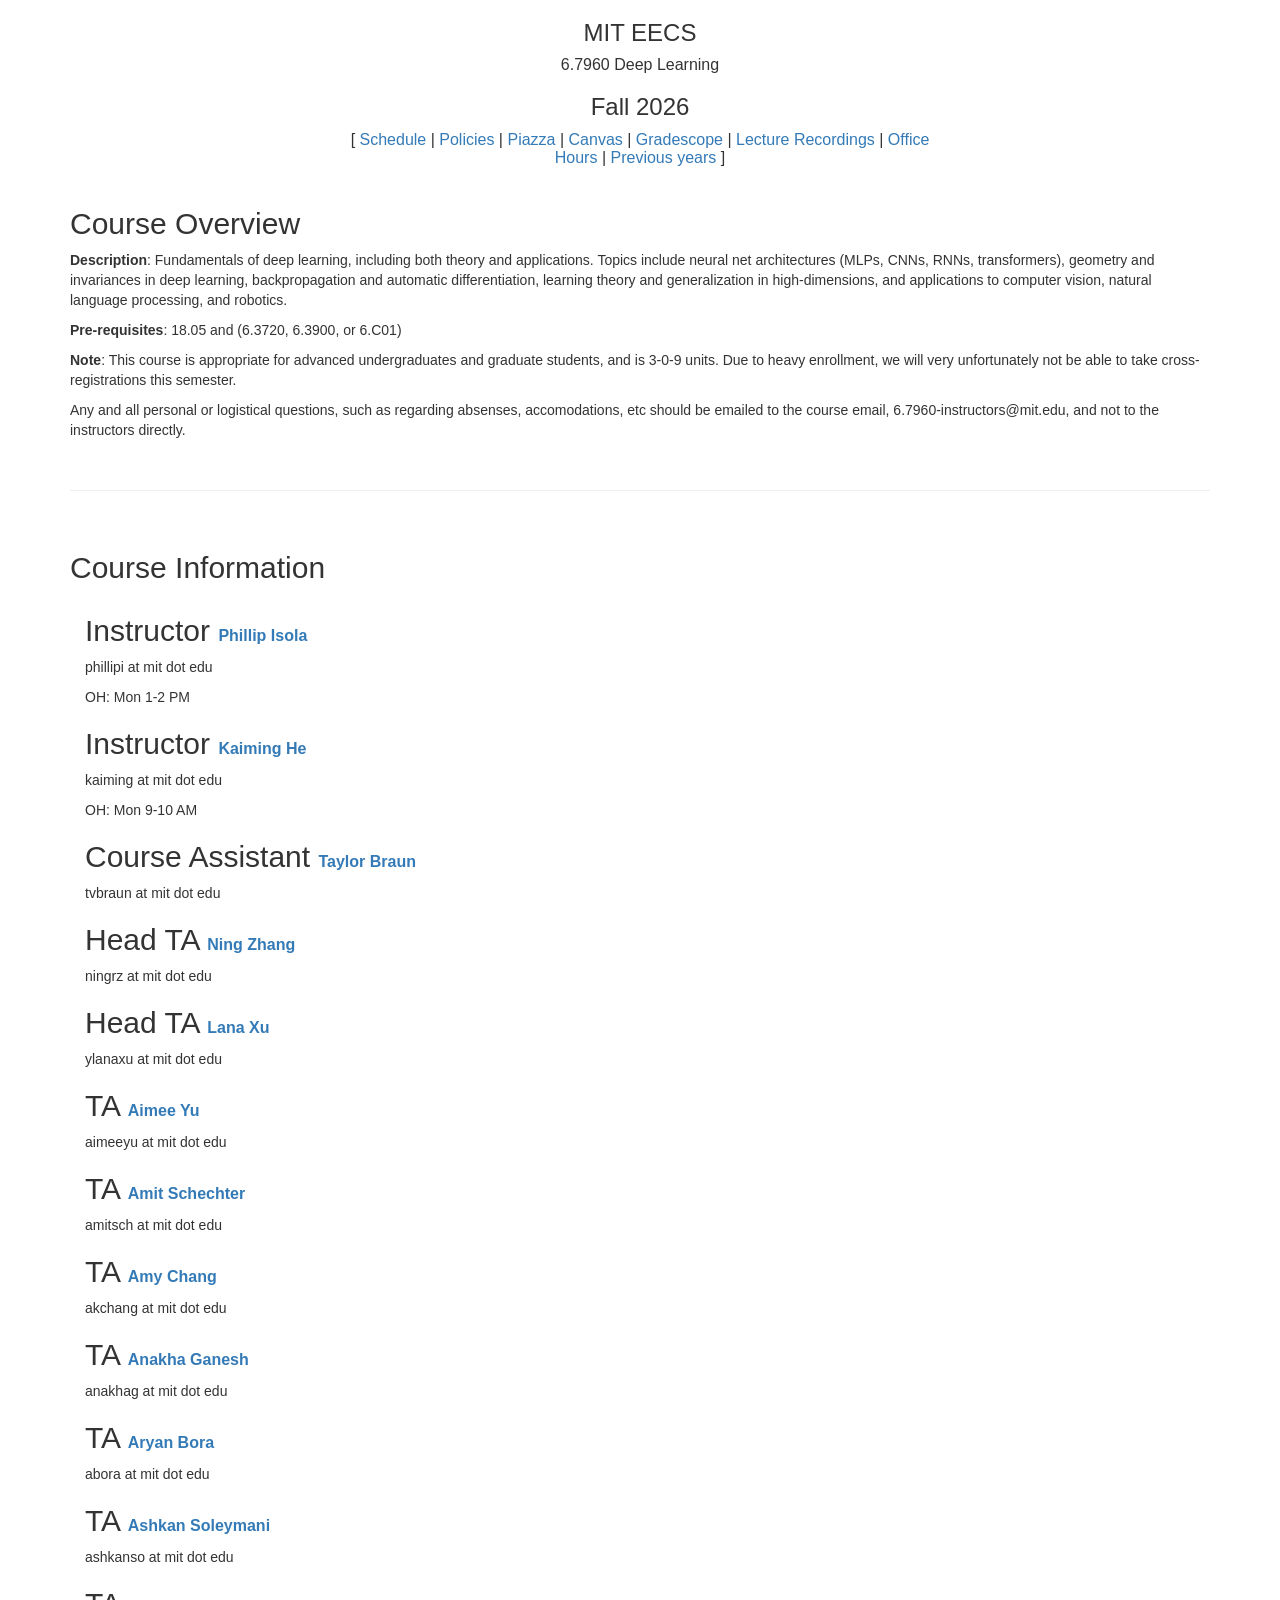
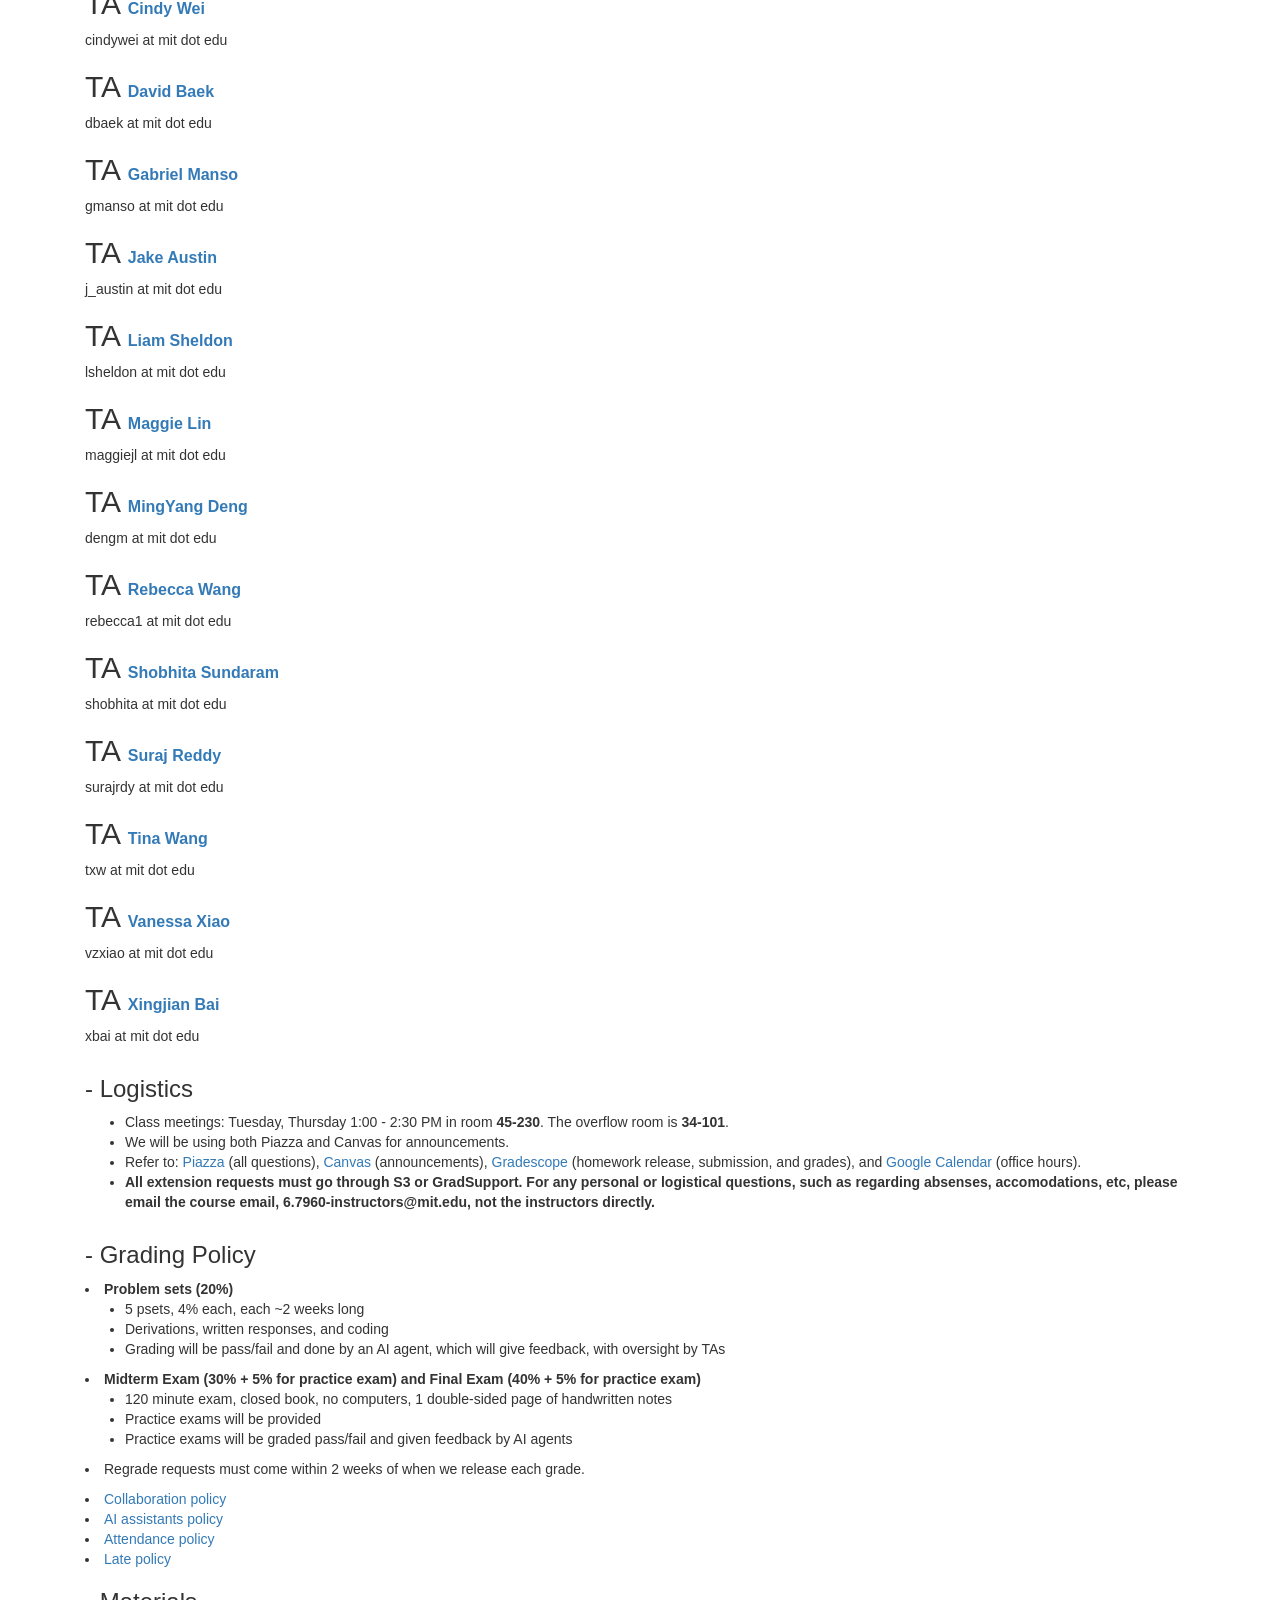
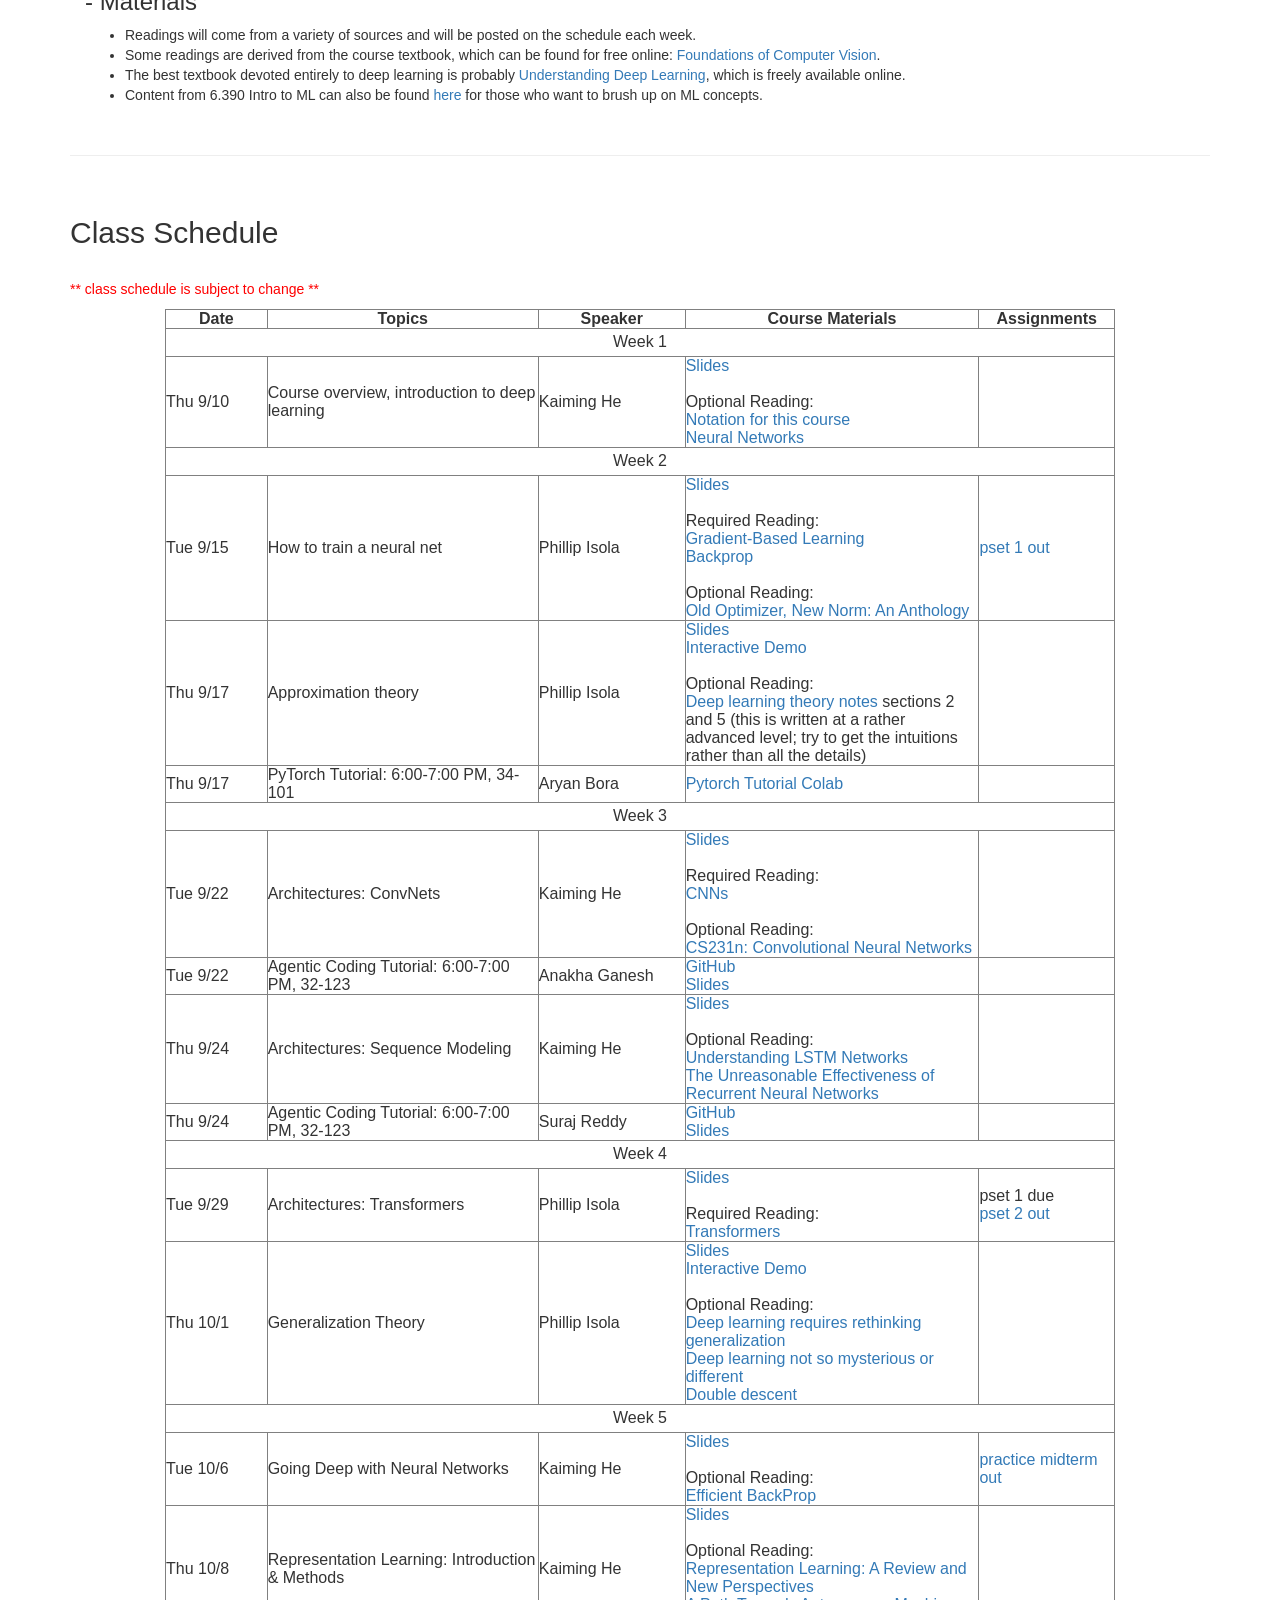
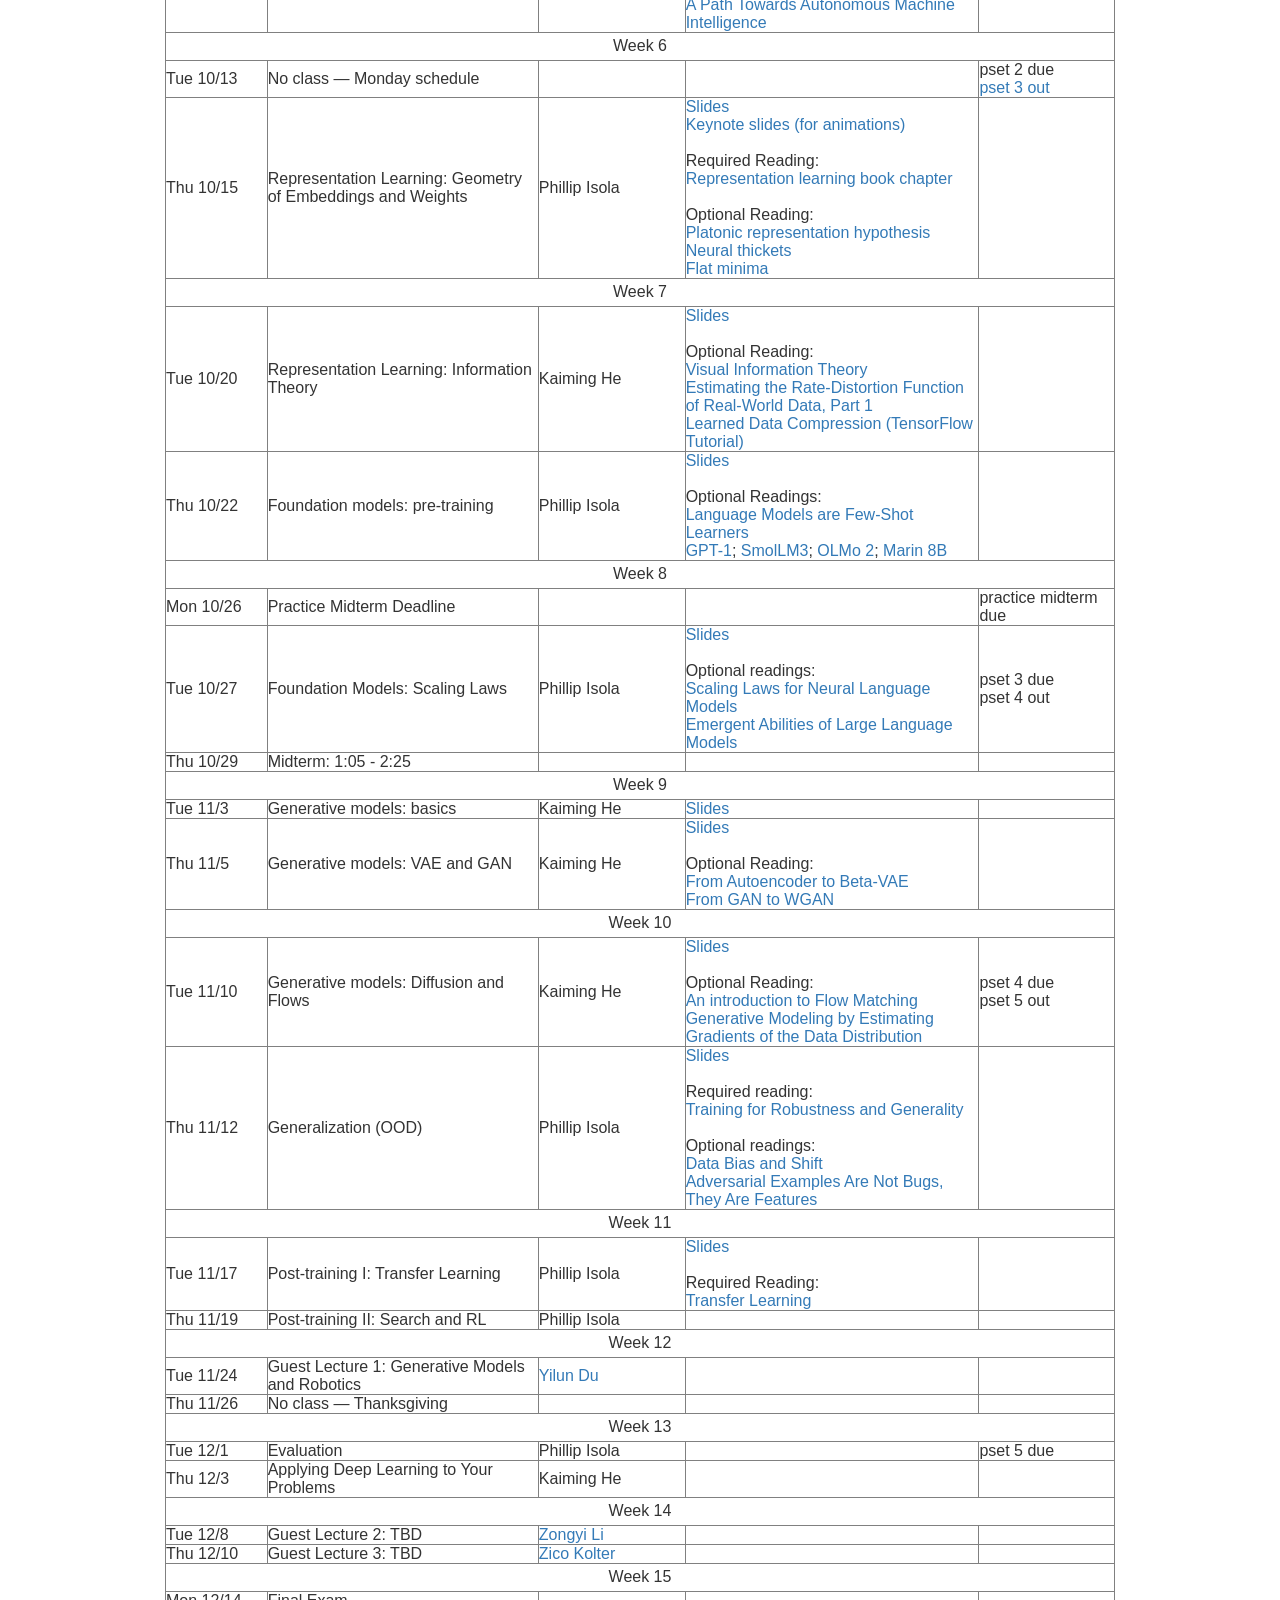
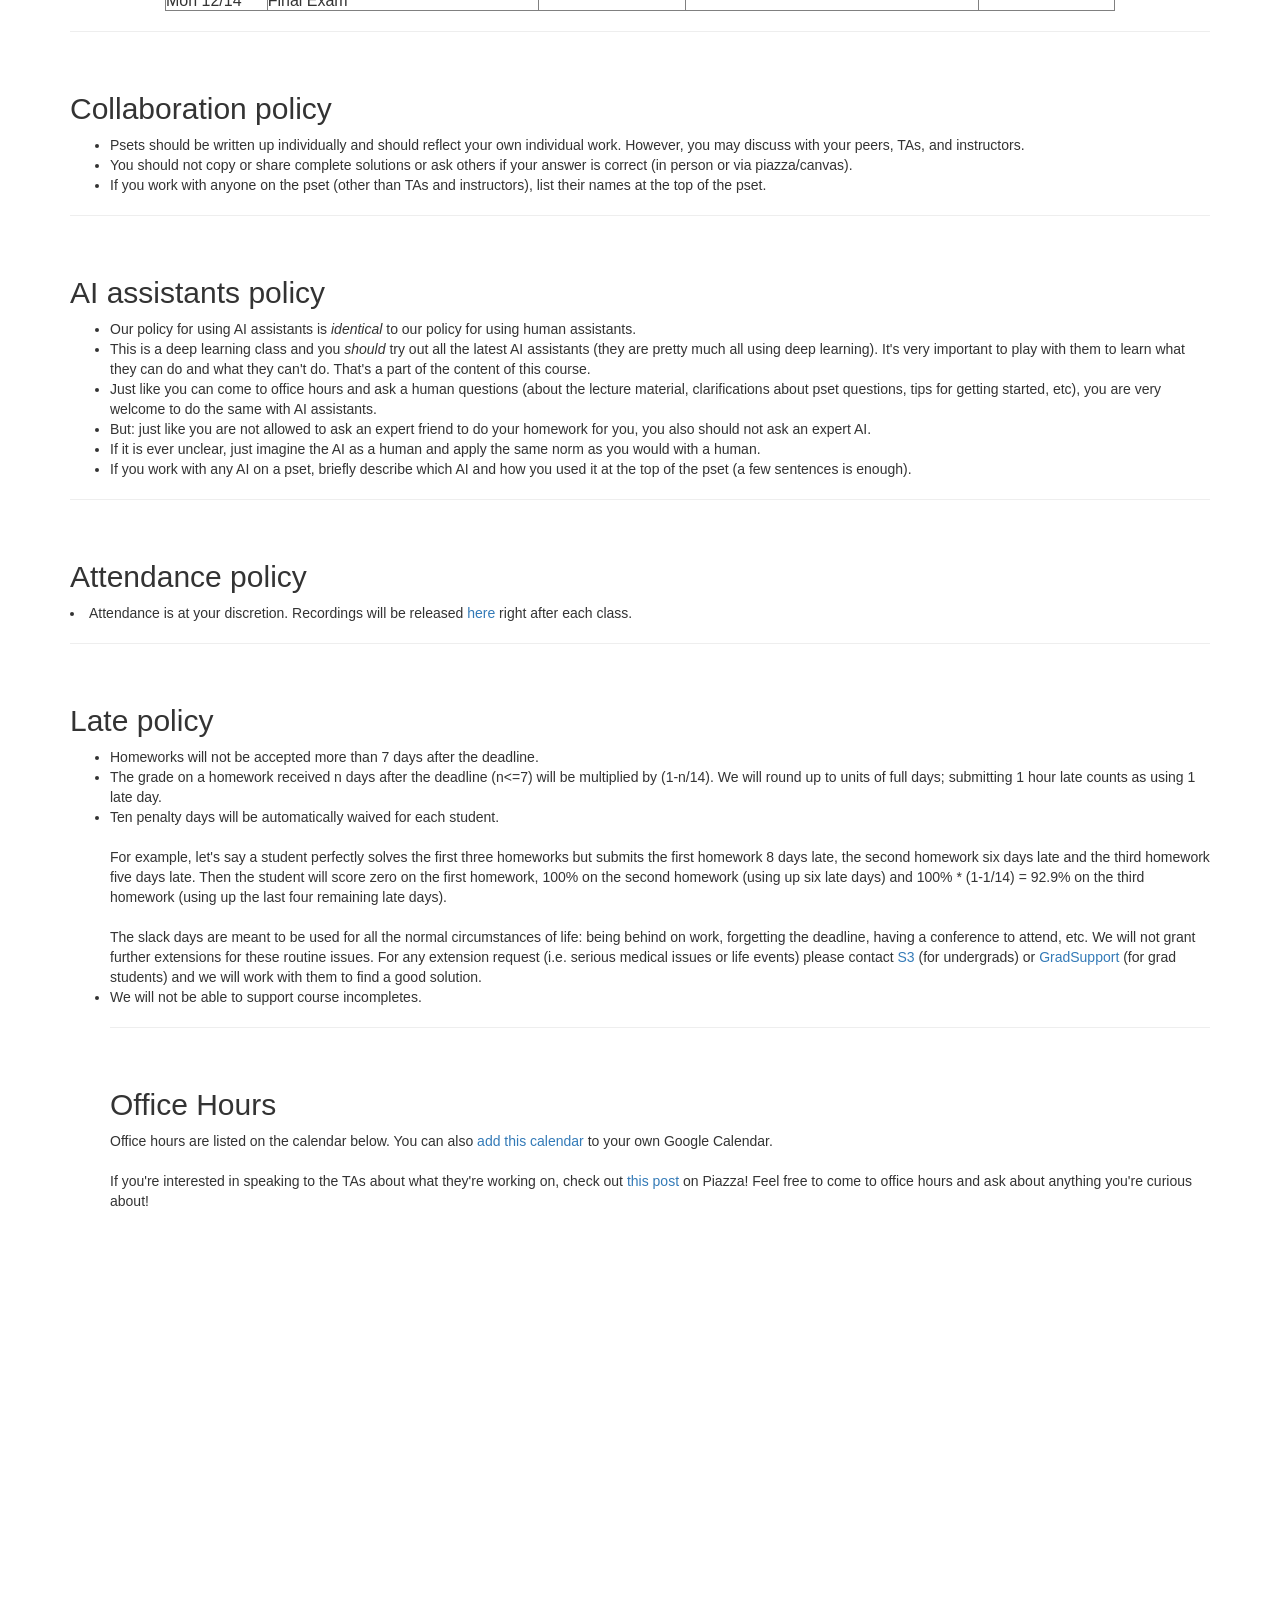
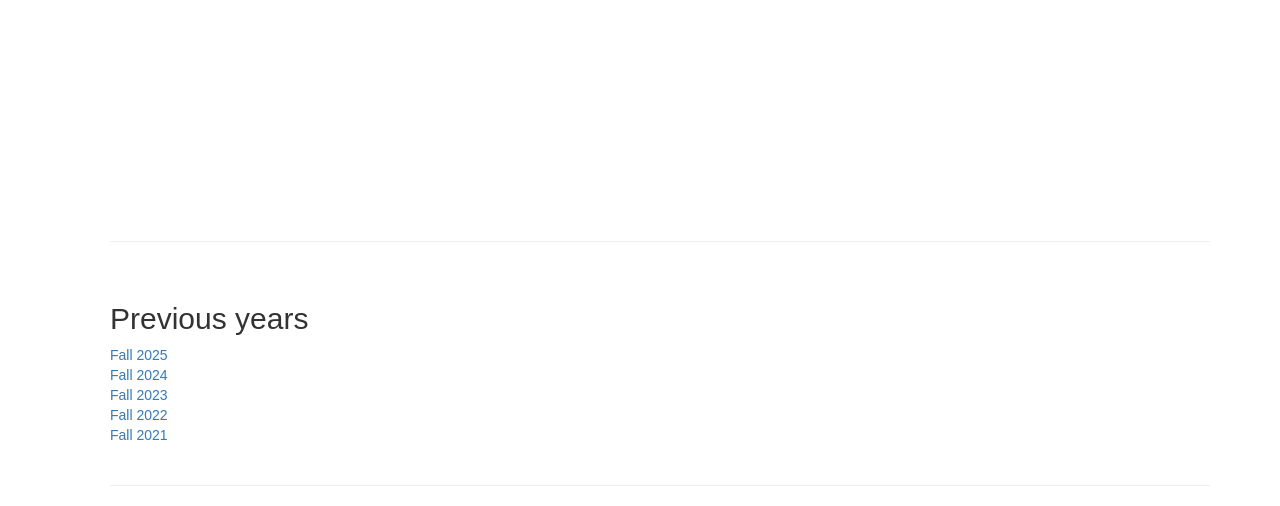
==== index.html @ 4d8f5c35 "Add guest lecture by Zongyi Li" ====
<html xmlns="http://www.w3.org/1999/xhtml">
<head>
	<meta http-equiv="Content-Type" content="text/html; charset=utf-8" />
	<title>6.7960 Deep Learning, Fall 2026</title>
	<link rel="stylesheet" href="https://maxcdn.bootstrapcdn.com/bootstrap/3.2.0/css/bootstrap.min.css">
	<link href="css/style.css" rel="stylesheet" type="text/css" /> </head>

<body>
	<div class="container">
		<table border="0" align="center">
			<tr>
				<td width="623" align="center" valign="middle">
					<h3>MIT EECS</h3> <span class="title">6.7960 Deep Learning</span></td>
			</tr>
			<tr>
				<td colspan="3" align="center">
					<h3>Fall 2026</h3></td>
			</tr>
			<tr>
				<td colspan="3" align="center"><span class="menubar">
        [ <a href="#schedule">Schedule</a> |
					<a href="#collaboration_policy">Policies</a> |
         <a href="https://piazza.com/class/mtncdc6cx5o3p9">Piazza</a> |
         <a href="https://canvas.mit.edu/courses/40032">Canvas</a> |
				 <a href="https://www.gradescope.com/courses/1387009">Gradescope</a> |
				 <a href="https://canvas.mit.edu/courses/40032/external_tools/6183">Lecture Recordings</a> |
				 <a href="#office_hours">Office Hours</a> |
				 <a href="#previous_years">Previous years</a>
         ]</span>
			 </td>
			</tr>
			<!--<tr>
				 <td colspan="3" align="center">
					 <h2 style="background-color:#e9ecef; color:red; padding-top:4px; padding-bottom:4px">
						 <a href="https://minyoungg.github.io/MIT-deeplearning-blogs/blog/" > [Final project blogs] </a>
					 </h2>
				 </td>
			</tr>-->
		</table>
		<br />
		<h2>Course Overview</h2>
		<p>
			<b>Description</b>: Fundamentals of deep learning, including both theory and applications. Topics include neural net architectures (MLPs, CNNs, RNNs, transformers), geometry and invariances in deep learning, backpropagation and automatic differentiation, learning theory and generalization in high-dimensions, and applications to computer vision, natural language processing, and robotics.
		</p>

		<p>
		<b>Pre-requisites</b>: 18.05 and (6.3720, 6.3900, or 6.C01)
 		</p>

		<p>
			<b>Note</b>: This course is appropriate for advanced undergraduates and graduate students, and is 3-0-9 units. Due to heavy enrollment, we will very unfortunately not be able to take cross-registrations this semester. <!--For non-students who want access to Piazza or Canvas, email Anthea Li (yichenl@mit.edu) to be added manually. For non-MIT students, refer to <a href="https://registrar.mit.edu/registration-academics/registration-information/cross-registration">cross-registration</a>.-->
		</p>

		<p>
			Any and all personal or logistical questions, such as regarding absenses, accomodations, etc should be emailed to the course email, 6.7960-instructors@mit.edu, and not to the instructors directly.
		</p>

		<!--<h2>Announcements</h2>-->
		<br>
		<hr/>
		<br>
		<h2>Course Information</h2>
		<div class="col-md-12">
			<div class="head-people">
				<div class="person">
					<div class="person-thumbnail">
						<div class="person-avatar"> <span class="person-image" style="background: url('./img/phillip.jpeg'); background-size:cover;"></span> </div>
					</div>
					<div class="person-text">
						<h2 class="person-name">Instructor
                    <a href="http://web.mit.edu/phillipi/" style="font-size:16px"><b>Phillip Isola</b></a>
                </h2>
						<p><span>phillipi at mit dot edu</span></p>
						<p>OH: Mon 1-2 PM</p>
					</div>
				</div>
				<div class="person">
					<div class="person-thumbnail">
						<div class="person-avatar"> <span class="person-image" style="background: url('./img/kaiming.jpg'); background-size:cover;"></span> </div>
					</div>
					<div class="person-text">
						<h2 class="person-name">Instructor
                    <a href="https://people.csail.mit.edu/kaiming/" style="font-size:16px"><b>Kaiming He</b></a>
                </h2>
						<p><span>kaiming at mit dot edu</span></p>
						<p>OH: Mon 9-10 AM</p>
					</div>
				</div>

				<div class="person">
					<div class="person-thumbnail">
						<div class="person-avatar"> <span class="person-image" style="background: url('./img/taylor.png'); background-size:cover;"></span> </div>
					</div>
					<div class="person-text">
						<h2 class="person-name">Course Assistant
							<a href="" style="font-size:16px"><b>Taylor Braun</b></a>
						</h2>
						<p><span>tvbraun at mit dot edu</span></p>
						<p> </p>
					</div>
				</div>
				<div class="person">
					<div class="person-thumbnail">
						<div class="person-avatar"> <span class="person-image" style="background: url('./img/ning.png'); background-size:cover;"></span> </div>
					</div>
					<div class="person-text">
						<h2 class="person-name">Head TA
							<a style="font-size:16px"><b>Ning Zhang</b></a>
						</h2>
						<p><span>ningrz at mit dot edu</span></p>
					</div>
				</div>
				<div class="person">
					<div class="person-thumbnail">
						<div class="person-avatar"> <span class="person-image" style="background: url('./img/lana.jpg'); background-size:cover;"></span> </div>
					</div>
					<div class="person-text">
						<h2 class="person-name">Head TA
							<a style="font-size:16px"><b>Lana Xu</b></a>
						</h2>
						<p><span>ylanaxu at mit dot edu</span></p>
					</div>
				</div>

				<div class="person">
					<div class="person-thumbnail">
						<div class="person-avatar"> <span class="person-image" style="background: url('./img/aimee.JPG'); background-size:cover;"></span> </div>
					</div>
					<div class="person-text">
						<h2 class="person-name">TA
							<a style="font-size:16px"><b>Aimee Yu</b></a>
						</h2>
						<p><span>aimeeyu at mit dot edu</span></p>
					</div>
				</div>
				<div class="person">
					<div class="person-thumbnail">
						<div class="person-avatar"> <span class="person-image" style="background: url('./img/amit.JPG'); background-size:cover;"></span> </div>
					</div>
					<div class="person-text">
						<h2 class="person-name">TA
							<a style="font-size:16px"><b>Amit Schechter</b></a>
						</h2>
						<p><span>amitsch at mit dot edu</span></p>
					</div>
				</div>
				<div class="person">
					<div class="person-thumbnail">
						<div class="person-avatar"> <span class="person-image" style="background: url('./img/amy.jpg'); background-size:cover;"></span> </div>
					</div>
					<div class="person-text">
						<h2 class="person-name">TA
							<a style="font-size:16px"><b>Amy Chang</b></a>
						</h2>
						<p><span>akchang at mit dot edu</span></p>
					</div>
				</div>
				<div class="person">
					<div class="person-thumbnail">
						<div class="person-avatar"> <span class="person-image" style="background: url('./img/anakha.png'); background-size:cover;"></span> </div>
					</div>
					<div class="person-text">
						<h2 class="person-name">TA
							<a style="font-size:16px"><b>Anakha Ganesh</b></a>
						</h2>
						<p><span>anakhag at mit dot edu</span></p>
					</div>
				</div>
				<div class="person">
					<div class="person-thumbnail">
						<div class="person-avatar"> <span class="person-image" style="background: url('./img/aryan.jpg'); background-size:cover;"></span> </div>
					</div>
					<div class="person-text">
						<h2 class="person-name">TA
							<a style="font-size:16px"><b>Aryan Bora</b></a>
						</h2>
						<p><span>abora at mit dot edu</span></p>
					</div>
				</div>
				<div class="person">
					<div class="person-thumbnail">
						<div class="person-avatar"> <span class="person-image" style="background: url('./img/ashkan.jpeg'); background-size:cover;"></span> </div>
					</div>
					<div class="person-text">
						<h2 class="person-name">TA
							<a style="font-size:16px"><b>Ashkan Soleymani</b></a>
						</h2>
						<p><span>ashkanso at mit dot edu</span></p>
					</div>
				</div>
				<div class="person">
					<div class="person-thumbnail">
						<div class="person-avatar"> <span class="person-image" style="background: url('./img/cindy.jpg'); background-size:cover;"></span> </div>
					</div>
					<div class="person-text">
						<h2 class="person-name">TA
							<a style="font-size:16px"><b>Cindy Wei</b></a>
						</h2>
						<p><span>cindywei at mit dot edu</span></p>
					</div>
				</div>
				<div class="person">
					<div class="person-thumbnail">
						<div class="person-avatar"> <span class="person-image" style="background: url('./img/david.png'); background-size:cover;"></span> </div>
					</div>
					<div class="person-text">
						<h2 class="person-name">TA
							<a style="font-size:16px"><b>David Baek</b></a>
						</h2>
						<p><span>dbaek at mit dot edu</span></p>
					</div>
				</div>
				<div class="person">
					<div class="person-thumbnail">
						<div class="person-avatar"> <span class="person-image" style="background: url('./img/gabriel.jpg'); background-size:cover;"></span> </div>
					</div>
					<div class="person-text">
						<h2 class="person-name">TA
							<a style="font-size:16px"><b>Gabriel Manso</b></a>
						</h2>
						<p><span>gmanso at mit dot edu</span></p>
					</div>
				</div>
				<div class="person">
					<div class="person-thumbnail">
						<div class="person-avatar"> <span class="person-image" style="background: url('./img/jake.png'); background-size:cover;"></span> </div>
					</div>
					<div class="person-text">
						<h2 class="person-name">TA
							<a style="font-size:16px"><b>Jake Austin</b></a>
						</h2>
						<p><span>j_austin at mit dot edu</span></p>
					</div>
				</div>
				<div class="person">
					<div class="person-thumbnail">
						<div class="person-avatar"> <span class="person-image" style="background: url('./img/liam.png'); background-size:cover;"></span> </div>
					</div>
					<div class="person-text">
						<h2 class="person-name">TA
							<a style="font-size:16px"><b>Liam Sheldon</b></a>
						</h2>
						<p><span>lsheldon at mit dot edu</span></p>
					</div>
				</div>
				<div class="person">
					<div class="person-thumbnail">
						<div class="person-avatar"> <span class="person-image" style="background: url('./img/maggie.png'); background-size:cover;"></span> </div>
					</div>
					<div class="person-text">
						<h2 class="person-name">TA
							<a style="font-size:16px"><b>Maggie Lin</b></a>
						</h2>
						<p><span>maggiejl at mit dot edu</span></p>
					</div>
				</div>
				<div class="person">
					<div class="person-thumbnail">
						<div class="person-avatar"> <span class="person-image" style="background: url('./img/mingyang.png'); background-size:cover;"></span> </div>
					</div>
					<div class="person-text">
						<h2 class="person-name">TA
							<a style="font-size:16px"><b>MingYang Deng</b></a>
						</h2>
						<p><span>dengm at mit dot edu</span></p>
					</div>
				</div>
				<div class="person">
					<div class="person-thumbnail">
						<div class="person-avatar"> <span class="person-image" style="background: url('./img/rebecca.png'); background-size:cover;"></span> </div>
					</div>
					<div class="person-text">
						<h2 class="person-name">TA
							<a style="font-size:16px"><b>Rebecca Wang</b></a>
						</h2>
						<p><span>rebecca1 at mit dot edu</span></p>
					</div>
				</div>
				<div class="person">
					<div class="person-thumbnail">
						<div class="person-avatar"> <span class="person-image" style="background: url('./img/shobhita.png'); background-size:cover;"></span> </div>
					</div>
					<div class="person-text">
						<h2 class="person-name">TA
							<a style="font-size:16px"><b>Shobhita Sundaram</b></a>
						</h2>
						<p><span>shobhita at mit dot edu</span></p>
					</div>
				</div>
				<div class="person">
					<div class="person-thumbnail">
						<div class="person-avatar"> <span class="person-image" style="background: url('./img/suraj.png'); background-size:cover;"></span> </div>
					</div>
					<div class="person-text">
						<h2 class="person-name">TA
							<a style="font-size:16px"><b>Suraj Reddy</b></a>
						</h2>
						<p><span>surajrdy at mit dot edu</span></p>
					</div>
				</div>
				<div class="person">
					<div class="person-thumbnail">
						<div class="person-avatar"> <span class="person-image" style="background: url('./img/tina.jpeg'); background-size:cover;"></span> </div>
					</div>
					<div class="person-text">
						<h2 class="person-name">TA
							<a style="font-size:16px"><b>Tina Wang</b></a>
						</h2>
						<p><span>txw at mit dot edu</span></p>
					</div>
				</div>
				<div class="person">
					<div class="person-thumbnail">
						<div class="person-avatar"> <span class="person-image" style="background: url('./img/vanessa.png'); background-size:cover;"></span> </div>
					</div>
					<div class="person-text">
						<h2 class="person-name">TA
							<a style="font-size:16px"><b>Vanessa Xiao</b></a>
						</h2>
						<p><span>vzxiao at mit dot edu</span></p>
					</div>
				</div>
				<div class="person">
					<div class="person-thumbnail">
						<div class="person-avatar"> <span class="person-image" style="background: url('./img/xingjian.png'); background-size:cover;"></span> </div>
					</div>
					<div class="person-text">
						<h2 class="person-name">TA
							<a style="font-size:16px"><b>Xingjian Bai</b></a>
						</h2>
						<p><span>xbai at mit dot edu</span></p>
					</div>
				</div>
			</div>

	<div class="clearfix visible-sm-block"></div>
		</div>
		<div class="col-md-12">
			<h3>- Logistics</h3>
			<ul>
				<li>Class meetings: Tuesday, Thursday 1:00 - 2:30 PM in room <b>45-230</b>. The overflow room is <b>34-101</b>.</li>
				<!-- <li><span style="color:red">*New*</span> Office hours calendar: <a href="https://calendar.google.com/calendar/u/1?cid=Y19jNjgxODViOTM2ODgwYmVmOTA2ZDZlZDI4ZjJkOGIyZDRlYmYyZDZhMDYyMDNjZDBjMGI0MDdkYzRkNmZiMzMxQGdyb3VwLmNhbGVuZGFyLmdvb2dsZS5jb20">link</a></li> -->
				<li>We will be using both Piazza and Canvas for announcements.</li>
				<li>Refer to: <a href="https://piazza.com/class/mtncdc6cx5o3p9">Piazza</a> (all questions),
         				      <a href="https://canvas.mit.edu/courses/40032">Canvas</a> (announcements),
	 							<a href="https://www.gradescope.com/courses/1387009">Gradescope</a> (homework release, submission, and grades), and 
								<a href="https://calendar.google.com/calendar/u/1?cid=MGI1YmE1YjM0ZTk4ZDBiMjM5ZTgwOTU3MDdiOTU0MDcyMWFiNTk1MDRlMTgwMmE2Zjk4NzBhZmMwZThjMjA0MkBncm91cC5jYWxlbmRhci5nb29nbGUuY29t">Google Calendar</a> (office hours).
				</li>
				<li><b>All extension requests must go through S3 or GradSupport. For any personal or logistical questions, such as regarding absenses, accomodations, etc, please email the course email, 6.7960-instructors@mit.edu, not the instructors directly.</b></li>
			</ul>
		</div>
		<div class="col-md-12">
			<h3>- Grading Policy</h3>
      <li><b> Problem sets (20%) </b></li>
			<ul>
				<li>5 psets, 4% each, each ~2 weeks long</li>
				<li>Derivations, written responses, and coding</li>
				<li>Grading will be pass/fail and done by an AI agent, which will give feedback, with oversight by TAs</li>
			</ul>
	  <li><b> Midterm Exam (30% + 5% for practice exam) and Final Exam (40% + 5% for practice exam)</b></li>
			<ul>
				<li>120 minute exam, closed book, no computers, 1 double-sided page of handwritten notes</li>
				<li>Practice exams will be provided</li>
				<li>Practice exams will be graded pass/fail and given feedback by AI agents</li>
			</ul>
			<li>Regrade requests must come within 2 weeks of when we release each grade.</li>
      <ul>
      </ul>
			<li>
				<a href="#collaboration_policy">Collaboration policy</a>
			</li>
			<li>
				<a href="#AI_policy">AI assistants policy</a>
			</li>
			<li>
				<a href="#attendance_policy">Attendance policy</a>
			</li>
			<li>
      	<a href="#late_policy">Late policy</a>
      </li>

    </div>


		<div class="col-md-12">
			<h3>- Materials</h3>
			<ul>
				<li>Readings will come from a variety of sources and will be posted on the schedule each week.</li>
				<li>Some readings are derived from the course textbook, which can be found for free online: <a href="https://visionbook.mit.edu/">Foundations of Computer Vision</a>.</li>
				<li>The best textbook devoted entirely to deep learning is probably <a href="https://udlbook.github.io/udlbook/">Understanding Deep Learning</a>, which is freely available online.</li>
				<li>Content from 6.390 Intro to ML can also be found <a href="https://introml.mit.edu/notes/?fbclid=PAQ0xDSwMxDVNleHRuA2FlbQIxMAABp0r1wjiBU7px9Kf6ziMGCn6NGB3GhTW-QhmDeMG5oCD9T6qAQW5ItdrbpohF_aem_jL3v0-a5F6jpmw5iOtA7Aw">here</a> for those who want to brush up on ML concepts.</li>
			</ul>
		</div>



    <p>&nbsp;</p><hr /><br />
    <h2 id="schedule">Class Schedule</h2>
    <br />
		<p style="color:red;"> ** class schedule is subject to change ** </p>
    <table class="schedule" align="center" border="1" width="950">
      <tbody>
        <tr>
          <td align="center" width="90"><strong>Date</strong></td>
          <td align="center" width="240"><strong>Topics</strong></td>
          <td align="center" width="130"><strong>Speaker</strong></td>
          <td align="center" width="260"><strong>Course Materials</strong></td>
          <td align="center" width="120"><strong>Assignments</strong></td>
        </tr>

        <tr>
          <td colspan="6" class="schedule_week" align="center" height="28" valign="middle">
            Week 1</td>
        </tr>
        <tr>
          <td sdnum="1033;0;@" align="left">Thu 9/10</td>
          <td align="left">Course overview, introduction to deep learning</td>
          <td>Kaiming He</td>
          <td align="left">
			<a href="https://www.dropbox.com/scl/fi/yp830sv2usqcl7rxwxbzg/lec1_intro_2026.pdf?rlkey=6k3jli23u9rnu8rm7zp3cbpdv&dl=0">Slides</a>
			<br> <br> Optional Reading:<br>
			<a href="https://visionbook.mit.edu/notations.html">Notation for this course</a><br>
			<a href="https://visionbook.mit.edu/neural_nets.html">Neural Networks</a>
		  </td>
          <td></td>
        </tr>

        <tr>
          <td colspan="6" class="schedule_week" align="center" height="28" valign="middle">
            Week 2</td>
        </tr>
        <tr>
          <td sdnum="1033;0;@" align="left">Tue 9/15</td>
          <td align="left">How to train a neural net</td>
          <td>Phillip Isola</td>
          <td align="left">
			<a href="https://www.dropbox.com/scl/fi/5c9oozgif09t0kgc86un7/2_backprop_2026.pdf?rlkey=bzwhf4gx7vjn08seh16koetui&dl=0">Slides</a><br><br>
			Required Reading:<br>
			<a href="https://visionbook.mit.edu/gradient_descent.html"> Gradient-Based Learning</a><br>
			<a href="https://visionbook.mit.edu/backpropagation.html"> Backprop</a><br>
			<br>
			Optional Reading:<br>
			<a href="https://arxiv.org/abs/2409.20325">Old Optimizer, New Norm: An Anthology</a>
		  </td>
          <td><a href="https://canvas.mit.edu/courses/40032/assignments/495346">pset 1 out</a></td>
        </tr>
        <tr>
          <td sdnum="1033;0;@" align="left">Thu 9/17</td>
          <td align="left">Approximation theory</td>
          <td>Phillip Isola</td>
          <td align="left">
			<a href="https://www.dropbox.com/scl/fi/6uxq0ddqs81ezbxtoihrb/3_approximation_PI.pdf?rlkey=an9ifv4dn2p7aj16dcpcohpvd&dl=0">Slides</a><br>
			<a href="https://deeplearning6-7960.github.io/materials/demos/approximation/index.html">Interactive Demo</a><br><br>
			Optional Reading: <br>
			<a href="https://mjt.cs.illinois.edu/dlt/index.pdf">Deep learning theory notes</a> sections 2 and 5 (this is written at a rather advanced level; try to get the intuitions rather than all the details)
		  </td>
          <td></td>
        </tr>
		<tr>
			<td sdnum="1033;0;@" align="left">Thu 9/17</td>
			<td align="left">PyTorch Tutorial: 6:00-7:00 PM, 34-101</td>
			<td>Aryan Bora</td>
			<td align="left">
				<a href="https://drive.google.com/file/d/1-qDf2aq7Ut2rbcqTrU1CTUCI7O5vguw4/view?usp=sharing">Pytorch Tutorial Colab</a>
			</td>
			<td></td>
		</tr>

        <tr>
          <td colspan="6" class="schedule_week" align="center" height="28" valign="middle">
            Week 3</td>
        </tr>
        <tr>
          <td sdnum="1033;0;@" align="left">Tue 9/22</td>
          <td align="left">Architectures: ConvNets</td>
          <td>Kaiming He</td>
          <td align="left">
            <a href="https://www.dropbox.com/scl/fi/nx26snzhymgwe0xiar2k1/lec4_convnet.pdf?rlkey=6v72nuhxqd42pxo7kh1780zji&amp;st=a513bopq&amp;dl=0">Slides</a><br><br>
            Required Reading:<br>
            <a href="https://visionbook.mit.edu/convolutional_neural_nets.html">CNNs</a><br><br>
            Optional Reading:<br>
            <a href="https://cs231n.github.io/convolutional-networks/">CS231n: Convolutional Neural Networks</a>
          </td>
          <td></td>
        </tr>
		<tr>
			<td sdnum="1033;0;@" align="left">Tue 9/22</td>
			<td align="left">Agentic Coding Tutorial: 6:00-7:00 PM, 32-123</td>
			<td>Anakha Ganesh</td>
			<td align="left">
				<a href="https://github.com/anakhag07/deep-learning-agentic-coding-tutorial">GitHub</a><br>
				<a href="materials/tutorials/6_7960_Agentic_Coding_Tutorial.pdf">Slides</a>
			</td>
			<td></td>
		</tr>
        <tr>
          <td sdnum="1033;0;@" align="left">Thu 9/24</td>
          <td align="left">Architectures: Sequence Modeling</td>
          <td>Kaiming He</td>
          <td align="left">
            <a href="https://www.dropbox.com/scl/fi/wx2dm6u91tsrv5odz5dzq/lec5_seq.pdf?rlkey=dr50tv5k47j7274mb79g6xq1d&amp;st=onrb3kos&amp;dl=0">Slides</a><br><br>
            Optional Reading:<br>
            <a href="https://colah.github.io/posts/2015-08-Understanding-LSTMs/">Understanding LSTM Networks</a><br>
            <a href="https://karpathy.github.io/2015/05/21/rnn-effectiveness/">The Unreasonable Effectiveness of Recurrent Neural Networks</a>
          </td>
          <td></td>
        </tr>
		<tr>
			<td sdnum="1033;0;@" align="left">Thu 9/24</td>
			<td align="left">Agentic Coding Tutorial: 6:00-7:00 PM, 32-123</td>
			<td>Suraj Reddy</td>
			<td align="left">
				<a href="https://github.com/anakhag07/deep-learning-agentic-coding-tutorial">GitHub</a><br>
				<a href="materials/tutorials/6_7960_Agentic_Coding_Tutorial.pdf">Slides</a>
			</td>
			<td></td>
		</tr>

        <tr>
          <td colspan="6" class="schedule_week" align="center" height="28" valign="middle">
            Week 4</td>
        </tr>
				<tr>
          <td sdnum="1033;0;@" align="left">Tue 9/29</td>
          <td align="left">Architectures: Transformers</td>
          <td>Phillip Isola</td>
          <td>
			<a href="https://www.dropbox.com/scl/fi/5ysub5qnicurgds48bj8k/6_transformers_2026.pdf?rlkey=w8pjhwwvxn2kojll96m0vqiz7&dl=0">Slides</a><br><br>
			Required Reading:<br>
			<a href="https://visionbook.mit.edu/transformers.html">Transformers</a>
		  </td>
			<td>
				pset 1 due
				<br>
				<a href="https://canvas.mit.edu/courses/40032/assignments/496978">pset 2 out</a>
			</td>
        </tr>
				<tr>
          <td sdnum="1033;0;@" align="left">Thu 10/1</td>
          <td align="left">Generalization Theory</td>
          <td>Phillip Isola</td>
          <td>
			<a href="https://www.dropbox.com/scl/fi/ic2jl6ccpt7z383bk37l8/7_generalization_2026.pdf?rlkey=cb4sz8rqub3uajk7ofsd6n9g9&dl=0">Slides</a><br>
			<a href="https://deeplearning6-7960.github.io/materials/demos/generalization/double-descent.html">Interactive Demo</a><br><br>
			Optional Reading:<br>
			<a href="https://arxiv.org/abs/1611.03530">Deep learning requires rethinking generalization</a><br>
			<a href="https://arxiv.org/abs/2503.02113">Deep learning not so mysterious or different</a><br>
			<a href="https://www.pnas.org/doi/10.1073/pnas.1903070116">Double descent</a>
		  </td>
          <td></td>
        </tr>

        <tr>
          <td colspan="6" class="schedule_week" align="center" height="28" valign="middle">
            Week 5</td>
        </tr>
				<tr>
					<td sdnum="1033;0;@" align="left">Tue 10/6</td>
					<td align="left"> Going Deep with Neural Networks</td>
					<td>Kaiming He</td>
					<td align="left">
						<a href="https://www.dropbox.com/scl/fi/jmas7bs66a6nkbruehz0w/lec8_going_deep.pdf?rlkey=d3nhs1a439l0txxl4lve2yesi&amp;st=45ck06ov&amp;dl=0">Slides</a><br><br>
						Optional Reading:<br>
						<a href="https://cseweb.ucsd.edu/classes/wi08/cse253/Handouts/lecun-98b.pdf">Efficient BackProp</a>
					</td>
					<td><a href="https://canvas.mit.edu/courses/40032/assignments/497588">practice midterm out</a></td>
				</tr>
        <tr>
          <td sdnum="1033;0;@" align="left">Thu 10/8</td>
          <td align="left">Representation Learning: Introduction &amp; Methods</td>
          <td>Kaiming He</td>
          <td align="left">
            <a href="https://www.dropbox.com/scl/fi/r7t009muqfr0z4pg7aul6/lec9_representation.pdf?rlkey=6w88twr320p0j7su94i8po5nw&amp;st=ouvsmh14&amp;dl=0">Slides</a><br><br>
            Optional Reading:<br>
            <a href="https://arxiv.org/abs/1206.5538">Representation Learning: A Review and New Perspectives</a><br>
            <a href="https://openreview.net/pdf?id=BZ5a1r-kVsf">A Path Towards Autonomous Machine Intelligence</a>
          </td>
					<td></td>
        </tr>

        <tr>
          <td colspan="6" class="schedule_week" align="center" height="28" valign="middle">
            Week 6</td>
        </tr>
				<tr>
          <td sdnum="1033;0;@" align="left">Tue 10/13</td>
					<td align="left">No class — Monday schedule</td>
          <td></td>
          <td></td>
          <td>
						pset 2 due<br>
						<a href="https://canvas.mit.edu/courses/40032/assignments/499601">pset 3 out</a>
					</td>
        </tr>
				<tr>
          <td sdnum="1033;0;@" align="left">Thu 10/15</td>
          <td align="left"> Representation Learning: Geometry of Embeddings and Weights</td>
          <td>Phillip Isola</td>
          <td>
			   <a href="https://www.dropbox.com/scl/fi/o8j8ap2zdr9z9tbizk15j/lec10_weight_space_geometry.pdf?rlkey=t1bitxn84arla5gk3yrezv2lw&dl=0">Slides</a><br>
			   <a href="https://www.dropbox.com/scl/fi/sxj7zcrabauydex92exaa/lec10_weight_space_geometry.key?rlkey=sm3esdrum7eleg215otr0fpl7&dl=0">Keynote slides (for animations)</a>
			    <br><br>
				Required Reading: <br>
				<a href="https://visionbook.mit.edu/representation_learning.html">Representation learning book chapter</a>
				<br><br>
				Optional Reading: <br>
				<a href="https://arxiv.org/abs/2405.07987">Platonic representation hypothesis</a> <br>
				<a href="https://arxiv.org/abs/2603.12228">Neural thickets</a> <br>
				<a href="https://direct.mit.edu/neco/article/9/1/1/6027/Flat-Minima">Flat minima</a> 
		  </td>
          <td></td>
        </tr>

				<tr>
          <td colspan="6" class="schedule_week" align="center" height="28" valign="middle">
            Week 7</td>
        </tr>
				<tr>
          <td sdnum="1033;0;@" align="left">Tue 10/20</td>
          <td align="left"> Representation Learning: Information Theory</td>
          <td>Kaiming He</td>
          <td align="left">
            <a href="https://www.dropbox.com/scl/fi/ciryfnito90rak713ov5y/lec11_representation_info.pdf?rlkey=jnpb838tno7we7nw249ln2qvh&amp;st=frr4ivxv&amp;dl=0">Slides</a><br><br>
            Optional Reading:<br>
            <a href="https://colah.github.io/posts/2015-09-Visual-Information/">Visual Information Theory</a><br>
            <a href="https://yiboyang.com/posts/estimating-the-rate-distortion-function-of-real-world-data-part-1/">Estimating the Rate-Distortion Function of Real-World Data, Part 1</a><br>
            <a href="https://www.tensorflow.org/tutorials/generative/data_compression">Learned Data Compression (TensorFlow Tutorial)</a>
          </td>
          <td></td>
        </tr>
		<tr>
          <td sdnum="1033;0;@" align="left">Thu 10/22</td>
          <td align="left"> Foundation models: pre-training</td>
          <td>Phillip Isola</td>
          <td>
			<a href="https://www.dropbox.com/scl/fi/2vkhkp73n6ho12zume060/lec12_pretraining_2026.pdf?rlkey=vkjcsdikvgurnvzvy6ce5u2d6&dl=0">Slides</a><br><br>
			Optional Readings: <br>
			<a href="https://arxiv.org/abs/2005.14165">Language Models are Few-Shot Learners</a><br>
			<a href="https://cdn.openai.com/research-covers/language-unsupervised/language_understanding_paper.pdf">GPT-1</a>;
			<a href="https://huggingface.co/blog/smollm3">SmolLM3</a>;
			<a href="https://arxiv.org/abs/2501.00656">OLMo 2</a>;
			<a href="https://marin.readthedocs.io/en/latest/reports/marin-8b-retro/">Marin 8B</a>
		  </td>
          <td></td>
        </tr>

		<tr>
          <td colspan="6" class="schedule_week" align="center" height="28" valign="middle">
            Week 8</td>
        </tr>
		<tr>
          <td sdnum="1033;0;@" align="left">Mon 10/26</td>
          <td align="left">Practice Midterm Deadline</td>
          <td></td>
          <td></td>
          <td>
						practice midterm due
					</td>
        </tr>
		<tr>
          <td sdnum="1033;0;@" align="left">Tue 10/27</td>
          <td align="left"> Foundation Models: Scaling Laws</td>
          <td>Phillip Isola</td>
          <td>
			<a href="https://www.dropbox.com/scl/fi/lgfx1nr8d0s7h8s4uemf1/lec_13_scaling_2026.pdf?rlkey=kaklqi8y1n19rdrd4433w5p94&dl=0">Slides</a><br><br>
			Optional readings: <br>
			<a href="https://arxiv.org/abs/2001.08361">Scaling Laws for Neural Language Models</a><br>
			<a href="https://arxiv.org/abs/2206.07682">Emergent Abilities of Large Language Models</a>
		  </td>
          <td>
						pset 3 due<br>
						pset 4 out
					</td>
        </tr>
		<tr>
			<td sdnum="1033;0;@" align="left">Thu 10/29</td>
			<td align="left">Midterm: 1:05 - 2:25</td>
			<td></td>
			<td></td>
			<td></td>
		</tr>

				<tr>
          <td colspan="6" class="schedule_week" align="center" height="28" valign="middle">
            Week 9</td>
        </tr>
        <tr>
          <td sdnum="1033;0;@" align="left">Tue 11/3</td>
          <td align="left"> Generative models: basics</td>
          <td>Kaiming He</td>
          <td align="left"><a href="https://www.dropbox.com/scl/fi/txswssudq3tidq8vhrnee/lec14_gen_intro.pdf?rlkey=qsocew80v3yg507oxl8s6xpqz&amp;st=yh5ubfvf&amp;dl=0">Slides</a></td>
          <td></td>
        </tr>
				<tr>
          <td sdnum="1033;0;@" align="left">Thu 11/5</td>
          <td align="left"> Generative models: VAE and GAN</td>
          <td>Kaiming He</td>
          <td align="left">
            <a href="https://www.dropbox.com/scl/fi/oyyuqubfk9lf3om8yz5mb/lec15_vae_gan.pdf?rlkey=33rgxjtbb5izjvbzydyzai3iv&amp;st=fuug9s15&amp;dl=0">Slides</a><br><br>
            Optional Reading:<br>
            <a href="https://lilianweng.github.io/posts/2018-08-12-vae/">From Autoencoder to Beta-VAE</a><br>
            <a href="https://lilianweng.github.io/posts/2017-08-20-gan/">From GAN to WGAN</a>
          </td>
          <td></td>
        </tr>

        <tr>
          <td colspan="6" class="schedule_week" align="center" height="28" valign="middle">
            Week 10</td>
        </tr>
				<tr>
          <td sdnum="1033;0;@" align="left">Tue 11/10</td>
          <td align="left">Generative models: Diffusion and Flows</td>
          <td>Kaiming He</td>
          <td align="left">
            <a href="https://www.dropbox.com/scl/fi/jjegvrmzl2mt90ylhivao/lec16_diffusion.pdf?rlkey=omehs9rtzltru509pvixpcm88&amp;st=vrxhh43p&amp;dl=0">Slides</a><br><br>
            Optional Reading:<br>
            <a href="https://mlg.eng.cam.ac.uk/blog/2024/01/20/flow-matching.html#figure-forward_samples-one-color-1">An introduction to Flow Matching</a><br>
            <a href="https://yang-song.net/blog/2021/score/">Generative Modeling by Estimating Gradients of the Data Distribution</a>
          </td>
          <td>
						pset 4 due<br>
						pset 5 out
					</td>
        </tr>
				<tr>
          <td sdnum="1033;0;@" align="left">Thu 11/12</td>
          <td align="left">Generalization (OOD)</td>
          <td>Phillip Isola</td>
          <td>
			<a href="https://www.dropbox.com/scl/fi/jadfw6cs2uh8xyjb3nsd9/17_ood_2026.pdf?rlkey=1mrg55vv84g0vfbud9tez5vee&dl=0">Slides</a><br><br>
			Required reading: <br>
			<a href="https://visionbook.mit.edu/data_augmentation.html">Training for Robustness and Generality</a><br><br>
			Optional readings: <br>
			<a href="https://visionbook.mit.edu/bias_and_shift.html">Data Bias and Shift</a><br>
			<a href="https://arxiv.org/abs/1905.02175">Adversarial Examples Are Not Bugs, They Are Features</a>

		  </td>
          <td></td>
        </tr>

		<tr>
          <td colspan="6" class="schedule_week" align="center" height="28" valign="middle">
            Week 11</td>
        </tr>
		<tr>
          <td sdnum="1033;0;@" align="left">Tue 11/17</td>
          <td align="left">Post-training I: Transfer Learning</td>
          <td>Phillip Isola</td>
          <td>
			<a href="https://www.dropbox.com/scl/fi/f5uaslgfjw7yy1rdiq9u8/18_transfer_learning_2026.pdf?rlkey=k1wtpe4w420ht72obmzua6pz7&dl=0">Slides</a><br><br>
			Required Reading: <br>
			<a href="https://visionbook.mit.edu/transfer_learning.html">Transfer Learning</a>
		  </td>
          <td></td>
        </tr>
		<tr>
          <td sdnum="1033;0;@" align="left">Thu 11/19</td>
          <td align="left">Post-training II: Search and RL</td>
          <td>Phillip Isola</td>
          <td></td>
          <td></td>
        </tr>

		<tr>
          <td colspan="6" class="schedule_week" align="center" height="28" valign="middle">
            Week 12</td>
        </tr>
		<tr>
          <td sdnum="1033;0;@" align="left">Tue 11/24</td>
          <td align="left">Guest Lecture 1: Generative Models and Robotics</td>
          <td><a href="https://yilundu.github.io/">Yilun Du</a></td>
          <td></td>
          <td></td>
        </tr>
        <tr>
          <td sdnum="1033;0;@" align="left">Thu 11/26</td>
          <td align="left">No class — Thanksgiving</td>
          <td></td>
          <td></td>
          <td></td>
        </tr>

		<tr>
          <td colspan="6" class="schedule_week" align="center" height="28" valign="middle">
            Week 13</td>
        </tr>
				<tr>
          <td sdnum="1033;0;@" align="left">Tue 12/1</td>
          <td align="left">Evaluation</td>
          <td>Phillip Isola</td>
          <td></td>
          <td>pset 5 due</td>
        </tr>
		<tr>
          <td sdnum="1033;0;@" align="left">Thu 12/3</td>
          <td align="left">Applying Deep Learning to Your Problems</td>
          <td>Kaiming He</td>
          <td></td>
          <td></td>
        </tr>

		<tr>
          <td colspan="6" class="schedule_week" align="center" height="28" valign="middle">
            Week 14</td>
        </tr>
		<tr>
          <td sdnum="1033;0;@" align="left">Tue 12/8</td>
          <td align="left">Guest Lecture 2: TBD</td>
          <td><a href="https://zongyi-li.github.io/">Zongyi Li</a></td>
          <td></td>
          <td></td>
        </tr>
		<tr>
          <td sdnum="1033;0;@" align="left">Thu 12/10</td>
          <td align="left">Guest Lecture 3: TBD</td>
          <td><a href="https://zicokolter.com/">Zico Kolter</a></td>
          <td></td>
          <td></td>
        </tr>

		<tr>
          <td colspan="6" class="schedule_week" align="center" height="28" valign="middle">
            Week 15</td>
        </tr>
		<tr>
          <td sdnum="1033;0;@" align="left">Mon 12/14</td>
          <td align="left">Final Exam</td>
          <td></td>
          <td></td>
          <td></td>
        </tr>

      </tbody>
    </table>

		<hr/>
		<br>
		<h2 id=collaboration_policy>Collaboration policy</h2>
		<p>
			<ul>
				<li>Psets should be written up individually and should reflect your own individual work. However, you may discuss with your peers, TAs, and instructors.</li>
				<li>You should not copy or share complete solutions or ask others if your answer is correct (in person or via piazza/canvas).</li>
				<li>If you work with anyone on the pset (other than TAs and instructors), list their names at the top of the pset.</li>
			</ul>
		</p>

		<hr/>
		<br>
		<h2 id=AI_policy>AI assistants policy</h2>
		<p>
			<ul>
				<li>Our policy for using AI assistants is <i>identical</i> to our policy for using human assistants.</li>
				<li>This is a deep learning class and you <i>should</i>
					try out all the latest AI assistants (they are pretty much all using deep learning). It's very important to play with them to learn what they can do and what
					they can't do. That's a part of the content of this course.</li>
				<li>Just like you can come to office hours and ask a human questions (about the lecture material, clarifications about pset questions, tips for getting started, etc),
					you are very welcome to do the same with AI assistants.</li>
				<li>But: just like you are not allowed to ask an expert friend to do your homework for you, you also should not ask an expert AI.
				<li>If it is ever unclear, just imagine the AI as a human and apply the same norm as you would with a human.</li>
				<li>If you work with any AI on a pset, briefly describe which AI and how you used it at the top of the pset (a few sentences is enough).</li>
			</ul>
		</p>

		<hr/>
		<br>
		<h2 id=attendance_policy>Attendance policy</h2>
		<p>
			<li>Attendance is at your discretion. Recordings will be released <a href="https://canvas.mit.edu/courses/40032/external_tools/6183">here</a> right after each class.</li>
		</p>

		<hr/>
		<br>
		<h2 id=late_policy>Late policy</h2>
		<p>
			<ul>
			<li> Homeworks will not be accepted more than 7 days after the deadline.</li>
				<li> The grade on a homework received n days after the deadline (n<=7) will be multiplied by (1-n/14). We will round up to units of full days; submitting 1 hour late counts as using 1 late day.</li>
				<li> Ten penalty days will be automatically waived for each student.</li>
					<br>
					For example, let's say a student perfectly solves the first three homeworks but submits the first homework 8 days late,
					the second homework six days late and the third homework five days late. Then the student will score zero on the first homework,
					100&percnt; on the second homework (using up six late days) and 100&percnt; * (1-1/14) = 92.9&percnt; on the third homework
					(using up the last four remaining late days).<br>
					<br>
					The slack days are meant to be used for all the normal circumstances of life: being behind on work, forgetting the deadline,
					having a conference to attend, etc. We will not grant further extensions for these routine issues. For any extension request (i.e. serious medical issues or life events) please contact
					<a href="https://studentlife.mit.edu/s3">S3</a> (for undergrads) or
					<a href="https://oge.mit.edu/student-support-development/gradsupport/">GradSupport</a> (for grad students) and we will work with them to
					find a good solution.</li>
				<li>We will not be able to support course incompletes.</li>
		</p>

		<hr/>
		<br>
		<h2 id="office_hours">Office Hours</h2>
		<p>
			Office hours are listed on the calendar below. You can also
			<a href="https://calendar.google.com/calendar/u/1?cid=MGI1YmE1YjM0ZTk4ZDBiMjM5ZTgwOTU3MDdiOTU0MDcyMWFiNTk1MDRlMTgwMmE2Zjk4NzBhZmMwZThjMjA0MkBncm91cC5jYWxlbmRhci5nb29nbGUuY29t">add this calendar</a>
			to your own Google Calendar.
			<br><br>
			If you're interested in speaking to the TAs about what they're working on, check out <a href="https://piazza.com/class/mtncdc6cx5o3p9/post/43">this post</a> on Piazza! Feel free to come to office hours and 
			ask about anything you're curious about!
		</p>
		<iframe
			src="https://calendar.google.com/calendar/embed?src=0b5ba5b34e98d0b239e8095707b9540721ab59504e1802a6f9870afc0e8c2042%40group.calendar.google.com&ctz=America%2FNew_York"
			style="border: 0"
			width="100%"
			height="600"
			frameborder="0"
			scrolling="no">
		</iframe>

		<hr/>
		<br>
		<h2 id=previous_years>Previous years</h2>
		<a href="2025/index.html">Fall 2025</a><br>
		<a href="https://phillipi.github.io/6.7960/">Fall 2024</a><br>
		<a href="https://phillipi.github.io/6.s898/index.html">Fall 2023</a><br>
		<a href="https://phillipi.github.io/6.s898/2022/index.html">Fall 2022</a><br>
		<a href="https://phillipi.github.io/6.s898/2021/index.html">Fall 2021</a>

<p>&nbsp;</p><hr />
</div>
</body>

</html>
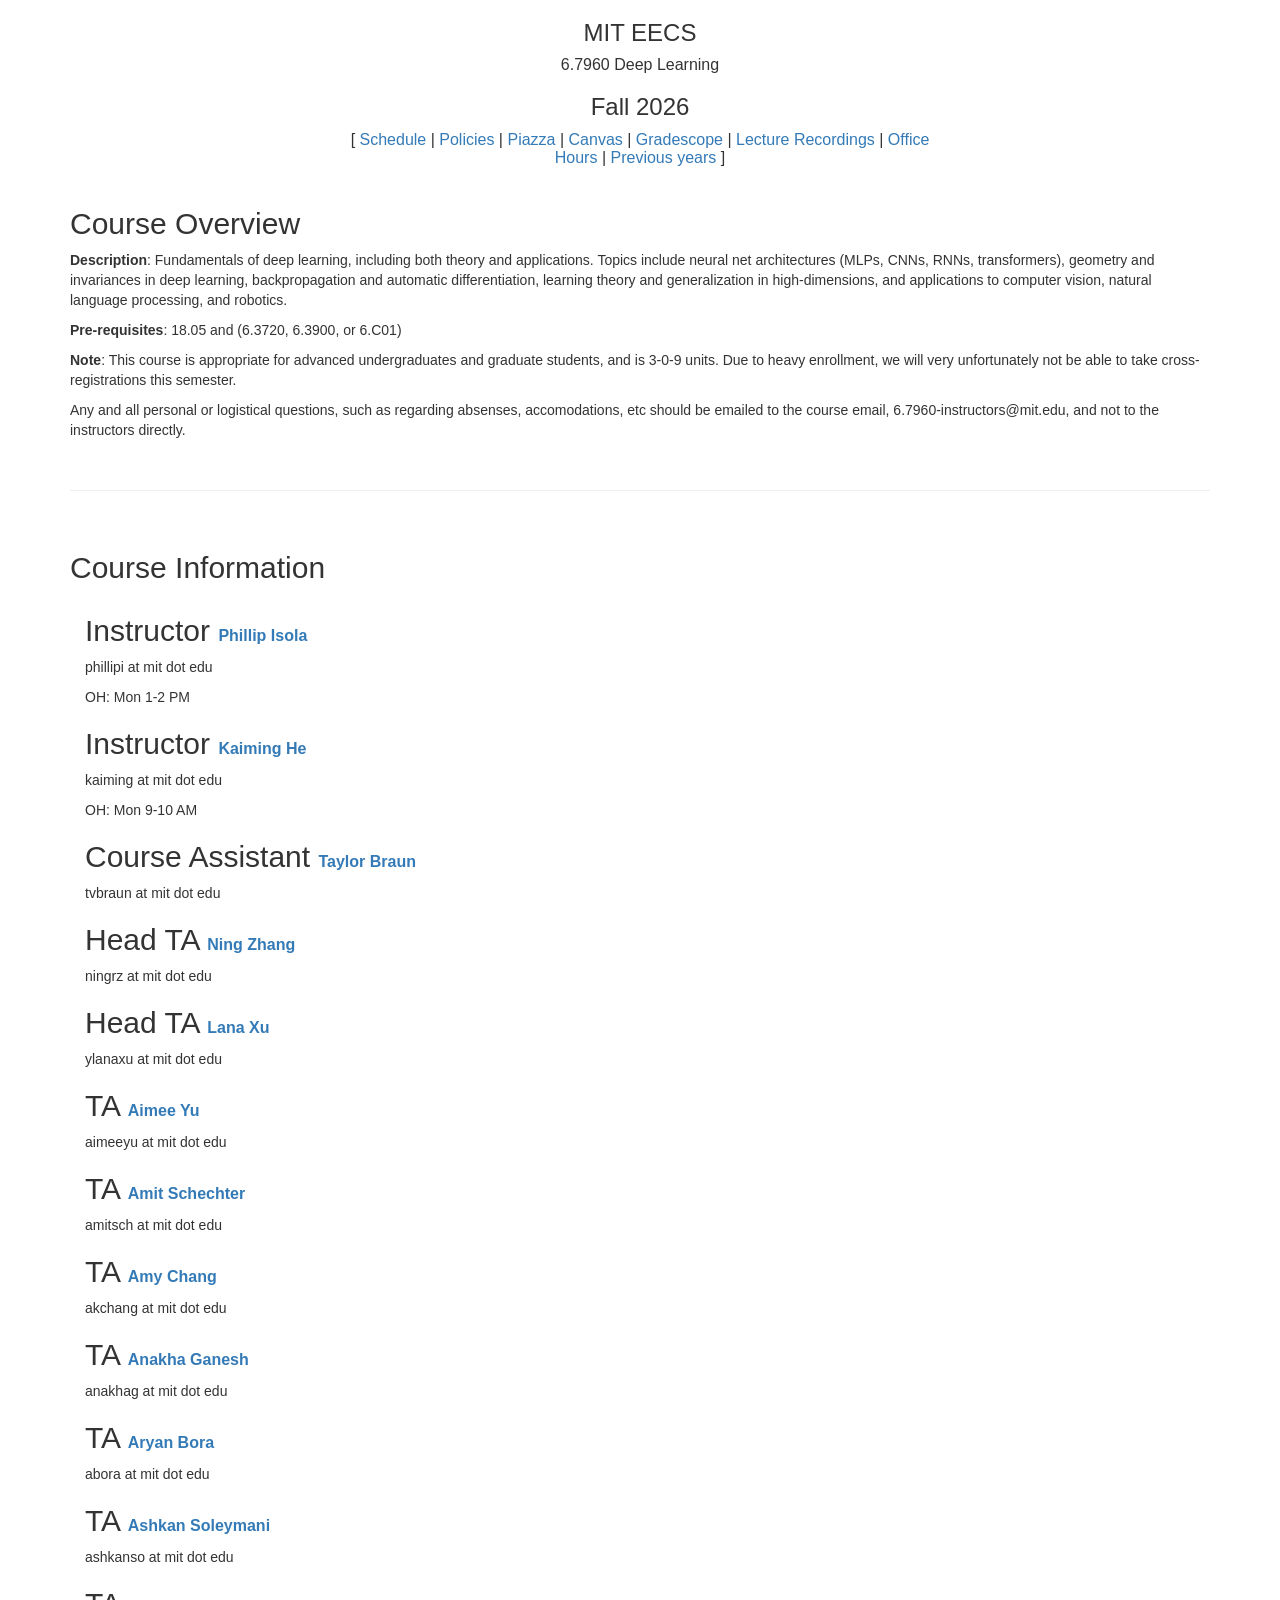
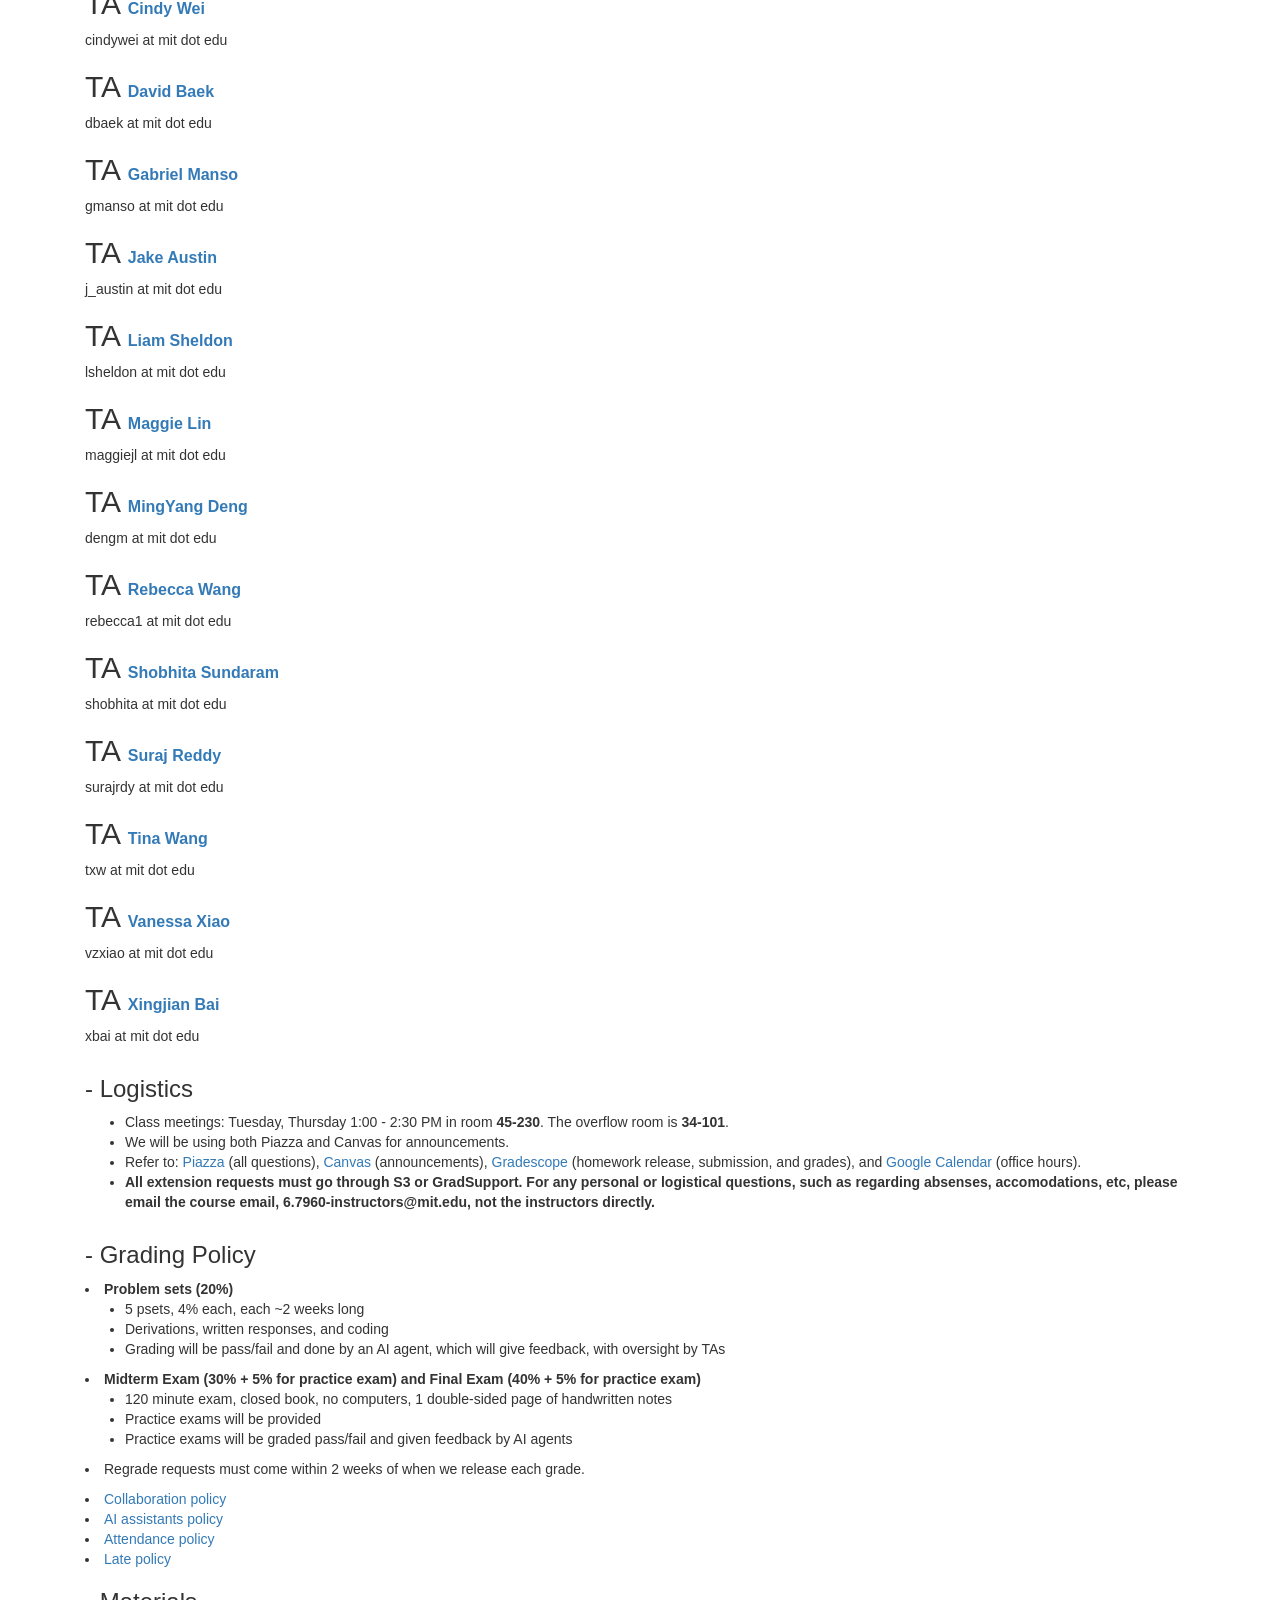
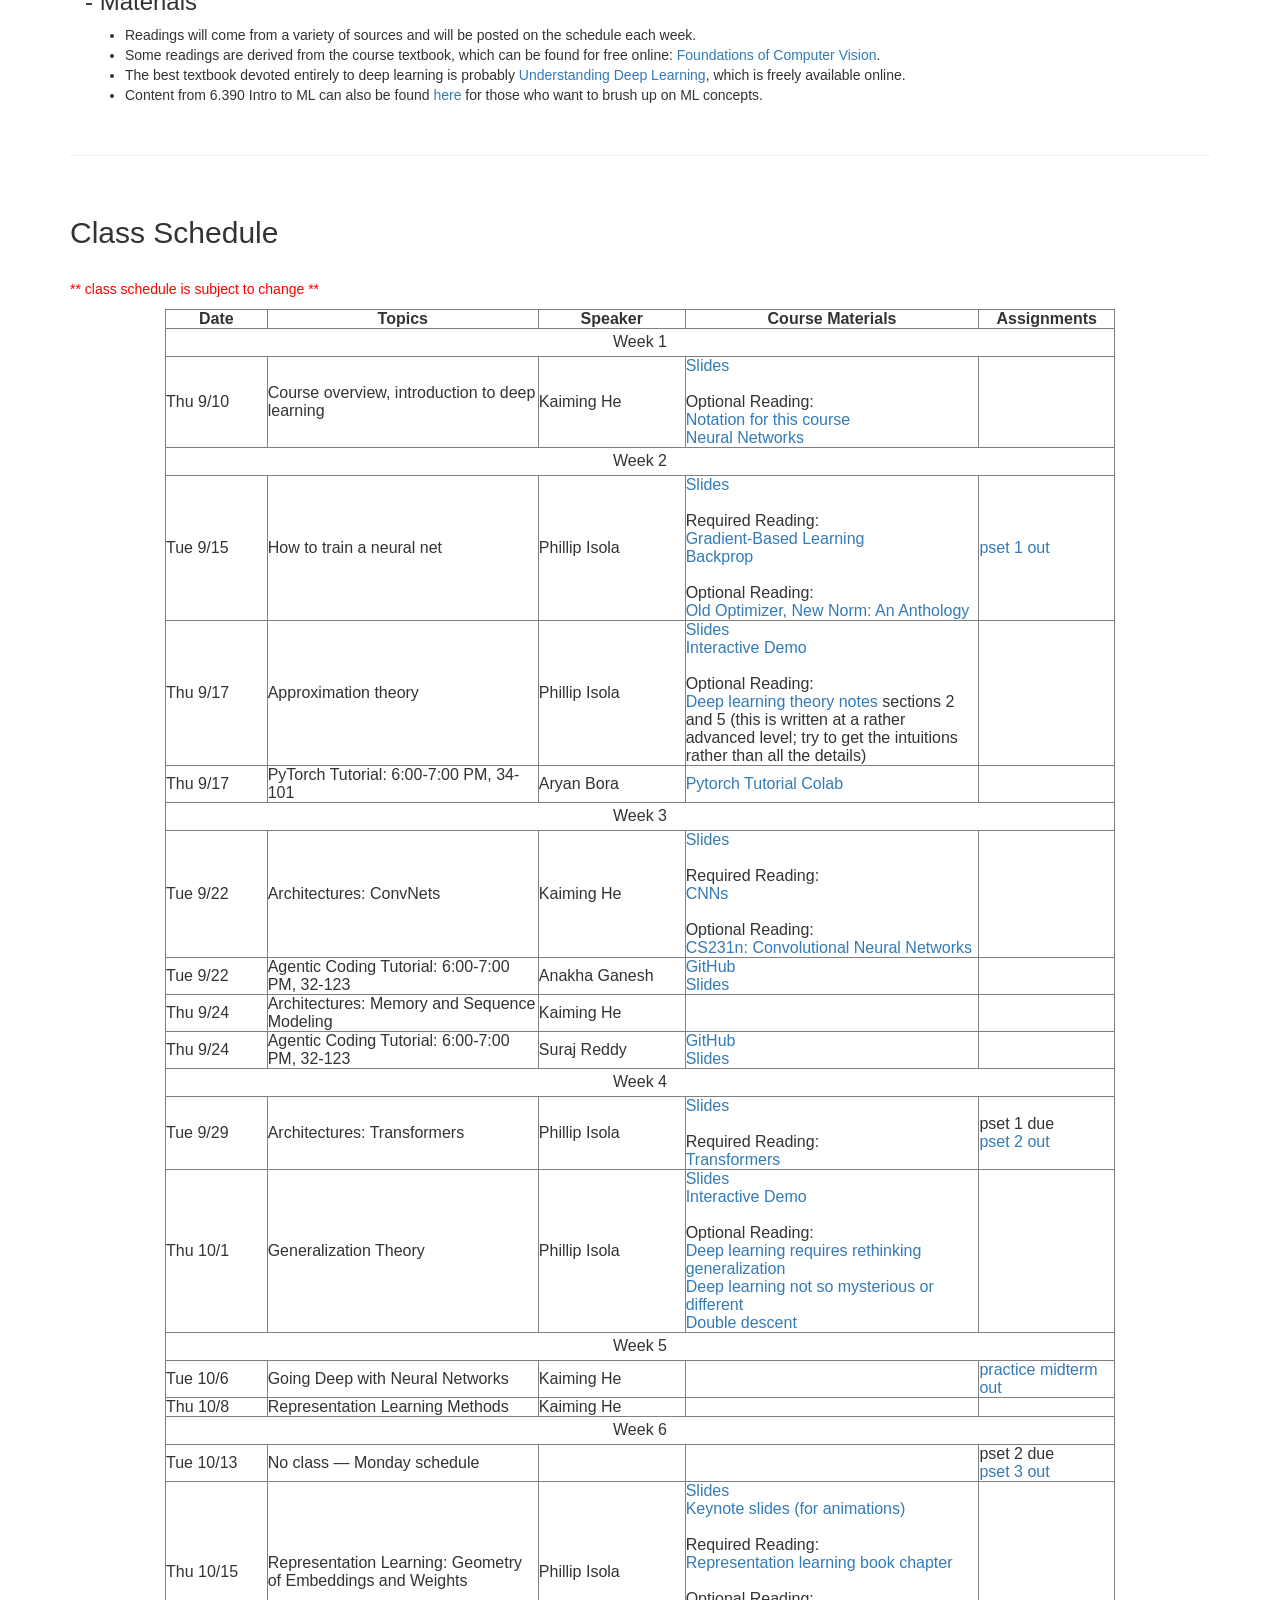
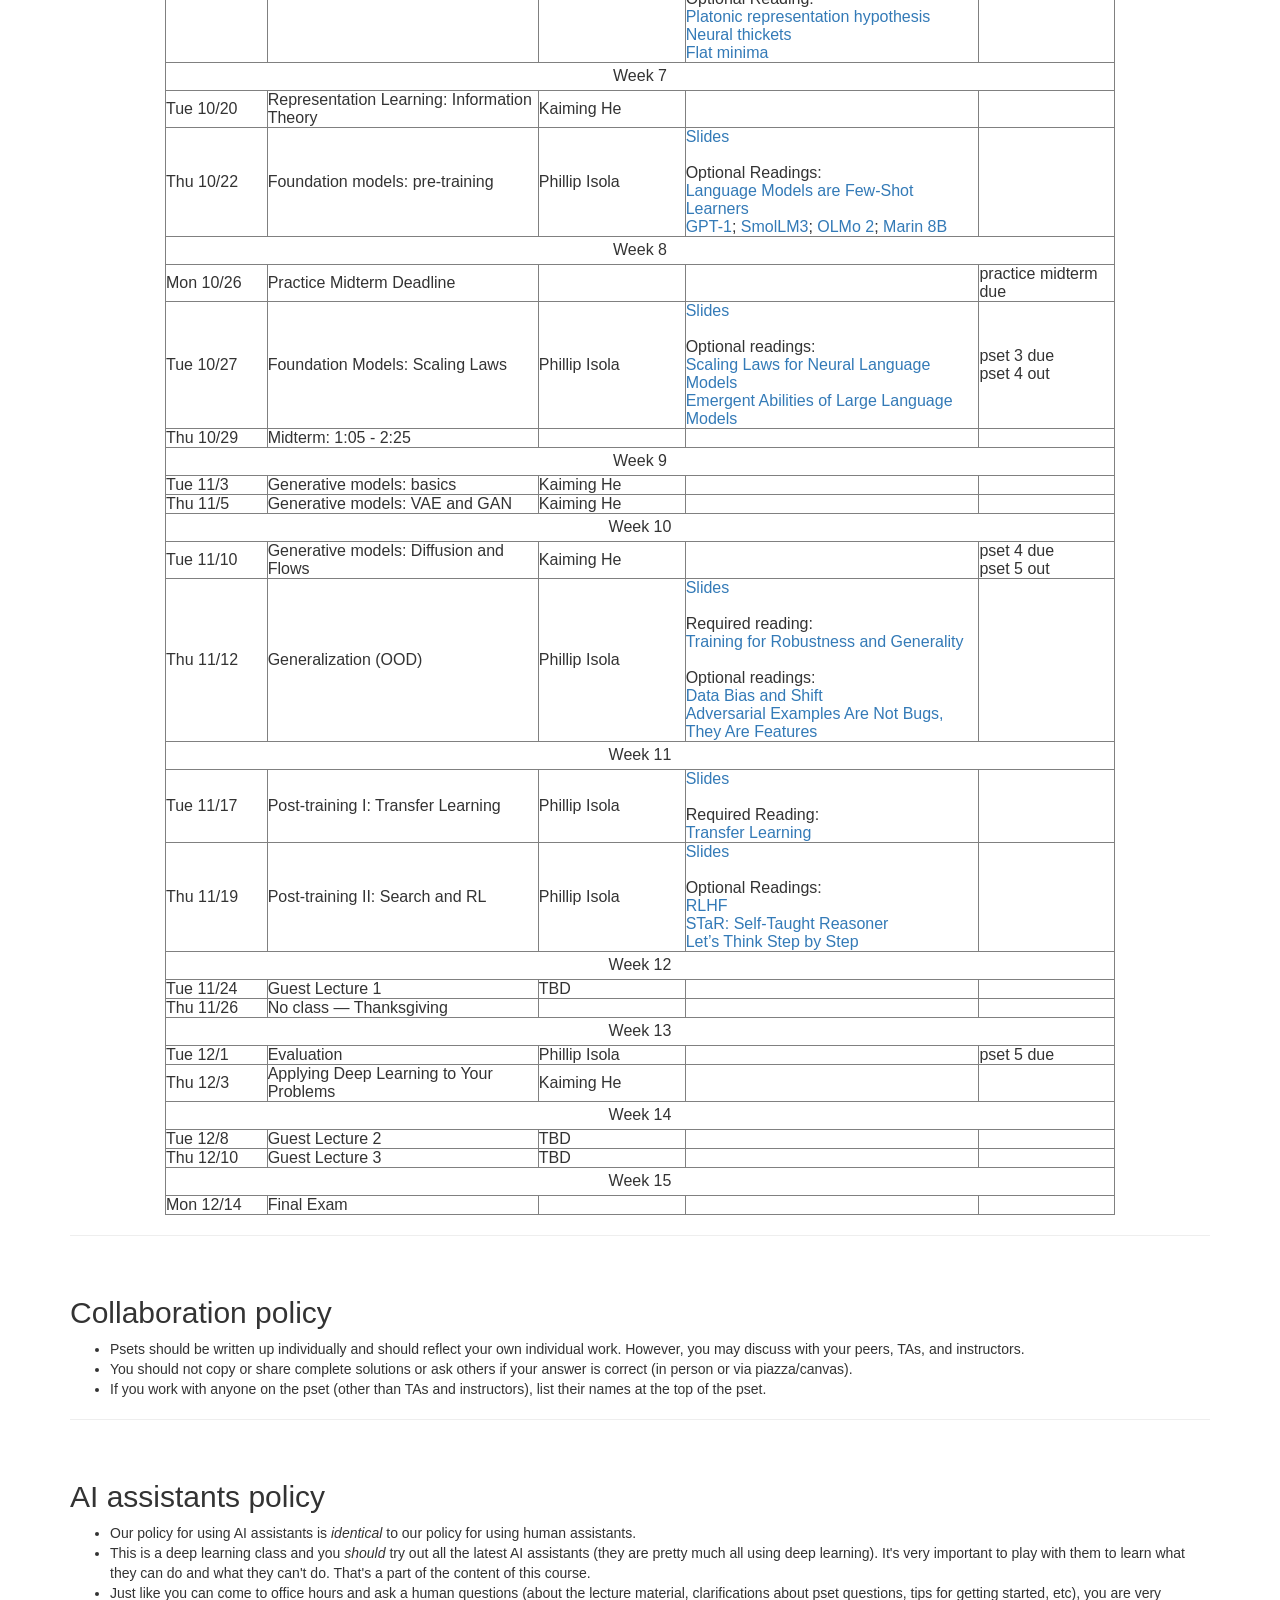
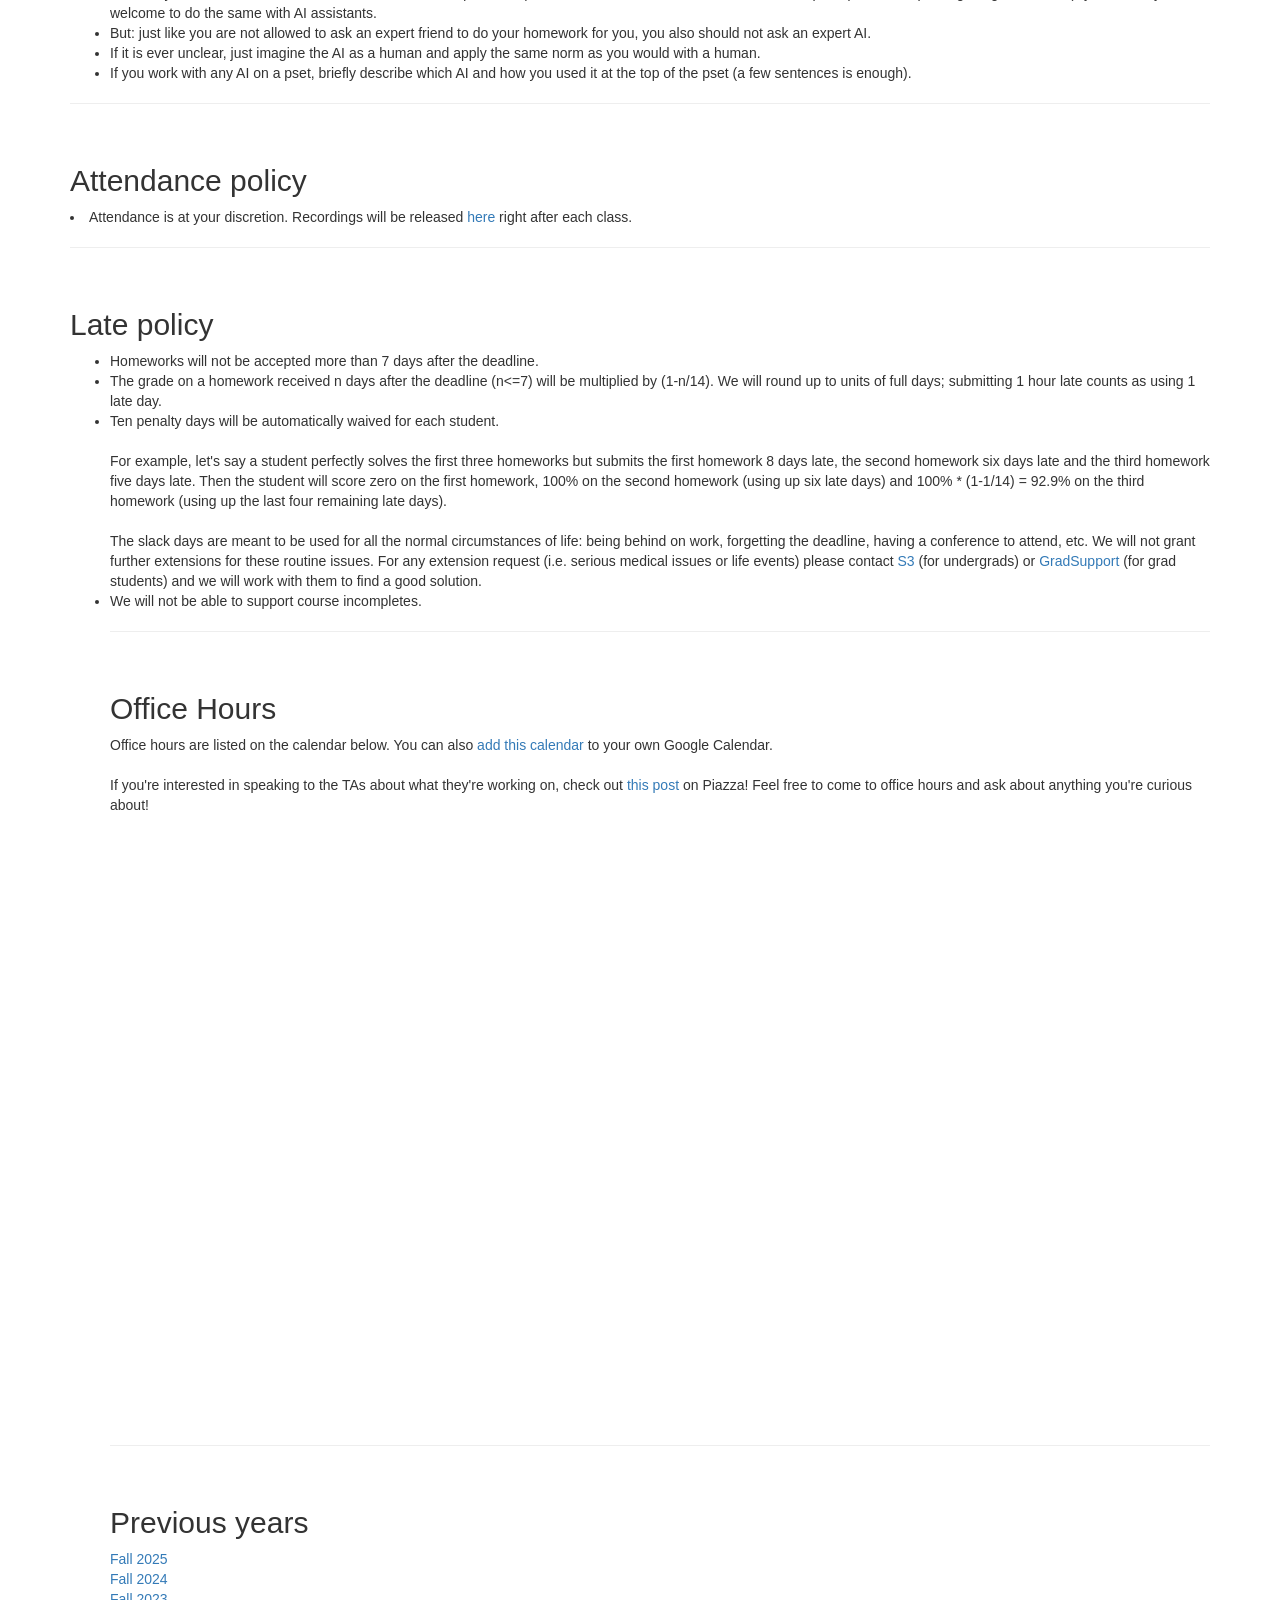
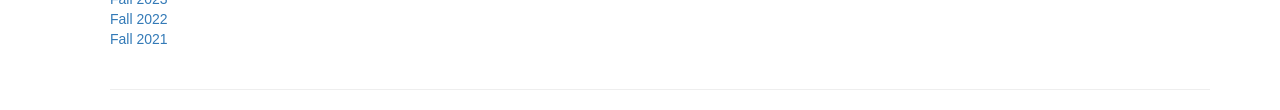
==== commit aa503303: "lecture 11/19" ====
--- a/index.html
+++ b/index.html
@@ -495,14 +495,9 @@
 		</tr>
         <tr>
           <td sdnum="1033;0;@" align="left">Thu 9/24</td>
-          <td align="left">Architectures: Sequence Modeling</td>
+          <td align="left">Architectures: Memory and Sequence Modeling</td>
           <td>Kaiming He</td>
-          <td align="left">
-            <a href="https://www.dropbox.com/scl/fi/wx2dm6u91tsrv5odz5dzq/lec5_seq.pdf?rlkey=dr50tv5k47j7274mb79g6xq1d&amp;st=onrb3kos&amp;dl=0">Slides</a><br><br>
-            Optional Reading:<br>
-            <a href="https://colah.github.io/posts/2015-08-Understanding-LSTMs/">Understanding LSTM Networks</a><br>
-            <a href="https://karpathy.github.io/2015/05/21/rnn-effectiveness/">The Unreasonable Effectiveness of Recurrent Neural Networks</a>
-          </td>
+          <td></td>
           <td></td>
         </tr>
 		<tr>
@@ -558,23 +553,14 @@
 					<td sdnum="1033;0;@" align="left">Tue 10/6</td>
 					<td align="left"> Going Deep with Neural Networks</td>
 					<td>Kaiming He</td>
-					<td align="left">
-						<a href="https://www.dropbox.com/scl/fi/jmas7bs66a6nkbruehz0w/lec8_going_deep.pdf?rlkey=d3nhs1a439l0txxl4lve2yesi&amp;st=45ck06ov&amp;dl=0">Slides</a><br><br>
-						Optional Reading:<br>
-						<a href="https://cseweb.ucsd.edu/classes/wi08/cse253/Handouts/lecun-98b.pdf">Efficient BackProp</a>
-					</td>
+					<td></td>
 					<td><a href="https://canvas.mit.edu/courses/40032/assignments/497588">practice midterm out</a></td>
 				</tr>
         <tr>
           <td sdnum="1033;0;@" align="left">Thu 10/8</td>
-          <td align="left">Representation Learning: Introduction &amp; Methods</td>
+          <td align="left"> Representation Learning Methods</td>
           <td>Kaiming He</td>
-          <td align="left">
-            <a href="https://www.dropbox.com/scl/fi/r7t009muqfr0z4pg7aul6/lec9_representation.pdf?rlkey=6w88twr320p0j7su94i8po5nw&amp;st=ouvsmh14&amp;dl=0">Slides</a><br><br>
-            Optional Reading:<br>
-            <a href="https://arxiv.org/abs/1206.5538">Representation Learning: A Review and New Perspectives</a><br>
-            <a href="https://openreview.net/pdf?id=BZ5a1r-kVsf">A Path Towards Autonomous Machine Intelligence</a>
-          </td>
+          <td></td>
 					<td></td>
         </tr>
 
@@ -619,13 +605,7 @@
           <td sdnum="1033;0;@" align="left">Tue 10/20</td>
           <td align="left"> Representation Learning: Information Theory</td>
           <td>Kaiming He</td>
-          <td align="left">
-            <a href="https://www.dropbox.com/scl/fi/ciryfnito90rak713ov5y/lec11_representation_info.pdf?rlkey=jnpb838tno7we7nw249ln2qvh&amp;st=frr4ivxv&amp;dl=0">Slides</a><br><br>
-            Optional Reading:<br>
-            <a href="https://colah.github.io/posts/2015-09-Visual-Information/">Visual Information Theory</a><br>
-            <a href="https://yiboyang.com/posts/estimating-the-rate-distortion-function-of-real-world-data-part-1/">Estimating the Rate-Distortion Function of Real-World Data, Part 1</a><br>
-            <a href="https://www.tensorflow.org/tutorials/generative/data_compression">Learned Data Compression (TensorFlow Tutorial)</a>
-          </td>
+          <td></td>
           <td></td>
         </tr>
 		<tr>
@@ -688,19 +668,14 @@
           <td sdnum="1033;0;@" align="left">Tue 11/3</td>
           <td align="left"> Generative models: basics</td>
           <td>Kaiming He</td>
-          <td align="left"><a href="https://www.dropbox.com/scl/fi/txswssudq3tidq8vhrnee/lec14_gen_intro.pdf?rlkey=qsocew80v3yg507oxl8s6xpqz&amp;st=yh5ubfvf&amp;dl=0">Slides</a></td>
+					<td></td>
           <td></td>
         </tr>
 				<tr>
           <td sdnum="1033;0;@" align="left">Thu 11/5</td>
           <td align="left"> Generative models: VAE and GAN</td>
           <td>Kaiming He</td>
-          <td align="left">
-            <a href="https://www.dropbox.com/scl/fi/oyyuqubfk9lf3om8yz5mb/lec15_vae_gan.pdf?rlkey=33rgxjtbb5izjvbzydyzai3iv&amp;st=fuug9s15&amp;dl=0">Slides</a><br><br>
-            Optional Reading:<br>
-            <a href="https://lilianweng.github.io/posts/2018-08-12-vae/">From Autoencoder to Beta-VAE</a><br>
-            <a href="https://lilianweng.github.io/posts/2017-08-20-gan/">From GAN to WGAN</a>
-          </td>
+          <td></td>
           <td></td>
         </tr>
 
@@ -712,12 +687,7 @@
           <td sdnum="1033;0;@" align="left">Tue 11/10</td>
           <td align="left">Generative models: Diffusion and Flows</td>
           <td>Kaiming He</td>
-          <td align="left">
-            <a href="https://www.dropbox.com/scl/fi/jjegvrmzl2mt90ylhivao/lec16_diffusion.pdf?rlkey=omehs9rtzltru509pvixpcm88&amp;st=vrxhh43p&amp;dl=0">Slides</a><br><br>
-            Optional Reading:<br>
-            <a href="https://mlg.eng.cam.ac.uk/blog/2024/01/20/flow-matching.html#figure-forward_samples-one-color-1">An introduction to Flow Matching</a><br>
-            <a href="https://yang-song.net/blog/2021/score/">Generative Modeling by Estimating Gradients of the Data Distribution</a>
-          </td>
+          <td></td>
           <td>
 						pset 4 due<br>
 						pset 5 out
@@ -758,7 +728,13 @@
           <td sdnum="1033;0;@" align="left">Thu 11/19</td>
           <td align="left">Post-training II: Search and RL</td>
           <td>Phillip Isola</td>
-          <td></td>
+          <td>
+			<a href="https://www.dropbox.com/scl/fi/eyykytckq0ojeakd86vtl/19_post-trianing-II.pdf?rlkey=w8qv49ilrusr4imp6ynw8vhph&dl=0">Slides</a><br><br>
+			Optional Readings: <br>
+			<a href="https://arxiv.org/abs/1706.03741">RLHF</a><br>
+			<a href="https://arxiv.org/abs/2203.14465">STaR: Self-Taught Reasoner</a><br>
+			<a href="https://arxiv.org/abs/2205.11916">Let’s Think Step by Step</a><br>
+		  </td>
           <td></td>
         </tr>
 
@@ -768,8 +744,8 @@
         </tr>
 		<tr>
           <td sdnum="1033;0;@" align="left">Tue 11/24</td>
-          <td align="left">Guest Lecture 1: Generative Models and Robotics</td>
-          <td><a href="https://yilundu.github.io/">Yilun Du</a></td>
+          <td align="left">Guest Lecture 1</td>
+          <td>TBD</td>
           <td></td>
           <td></td>
         </tr>
@@ -806,15 +782,15 @@
         </tr>
 		<tr>
           <td sdnum="1033;0;@" align="left">Tue 12/8</td>
-          <td align="left">Guest Lecture 2: TBD</td>
-          <td><a href="https://zongyi-li.github.io/">Zongyi Li</a></td>
+          <td align="left">Guest Lecture 2</td>
+          <td>TBD</td>
           <td></td>
           <td></td>
         </tr>
 		<tr>
           <td sdnum="1033;0;@" align="left">Thu 12/10</td>
-          <td align="left">Guest Lecture 3: TBD</td>
-          <td><a href="https://zicokolter.com/">Zico Kolter</a></td>
+          <td align="left">Guest Lecture 3</td>
+          <td>TBD</td>
           <td></td>
           <td></td>
         </tr>
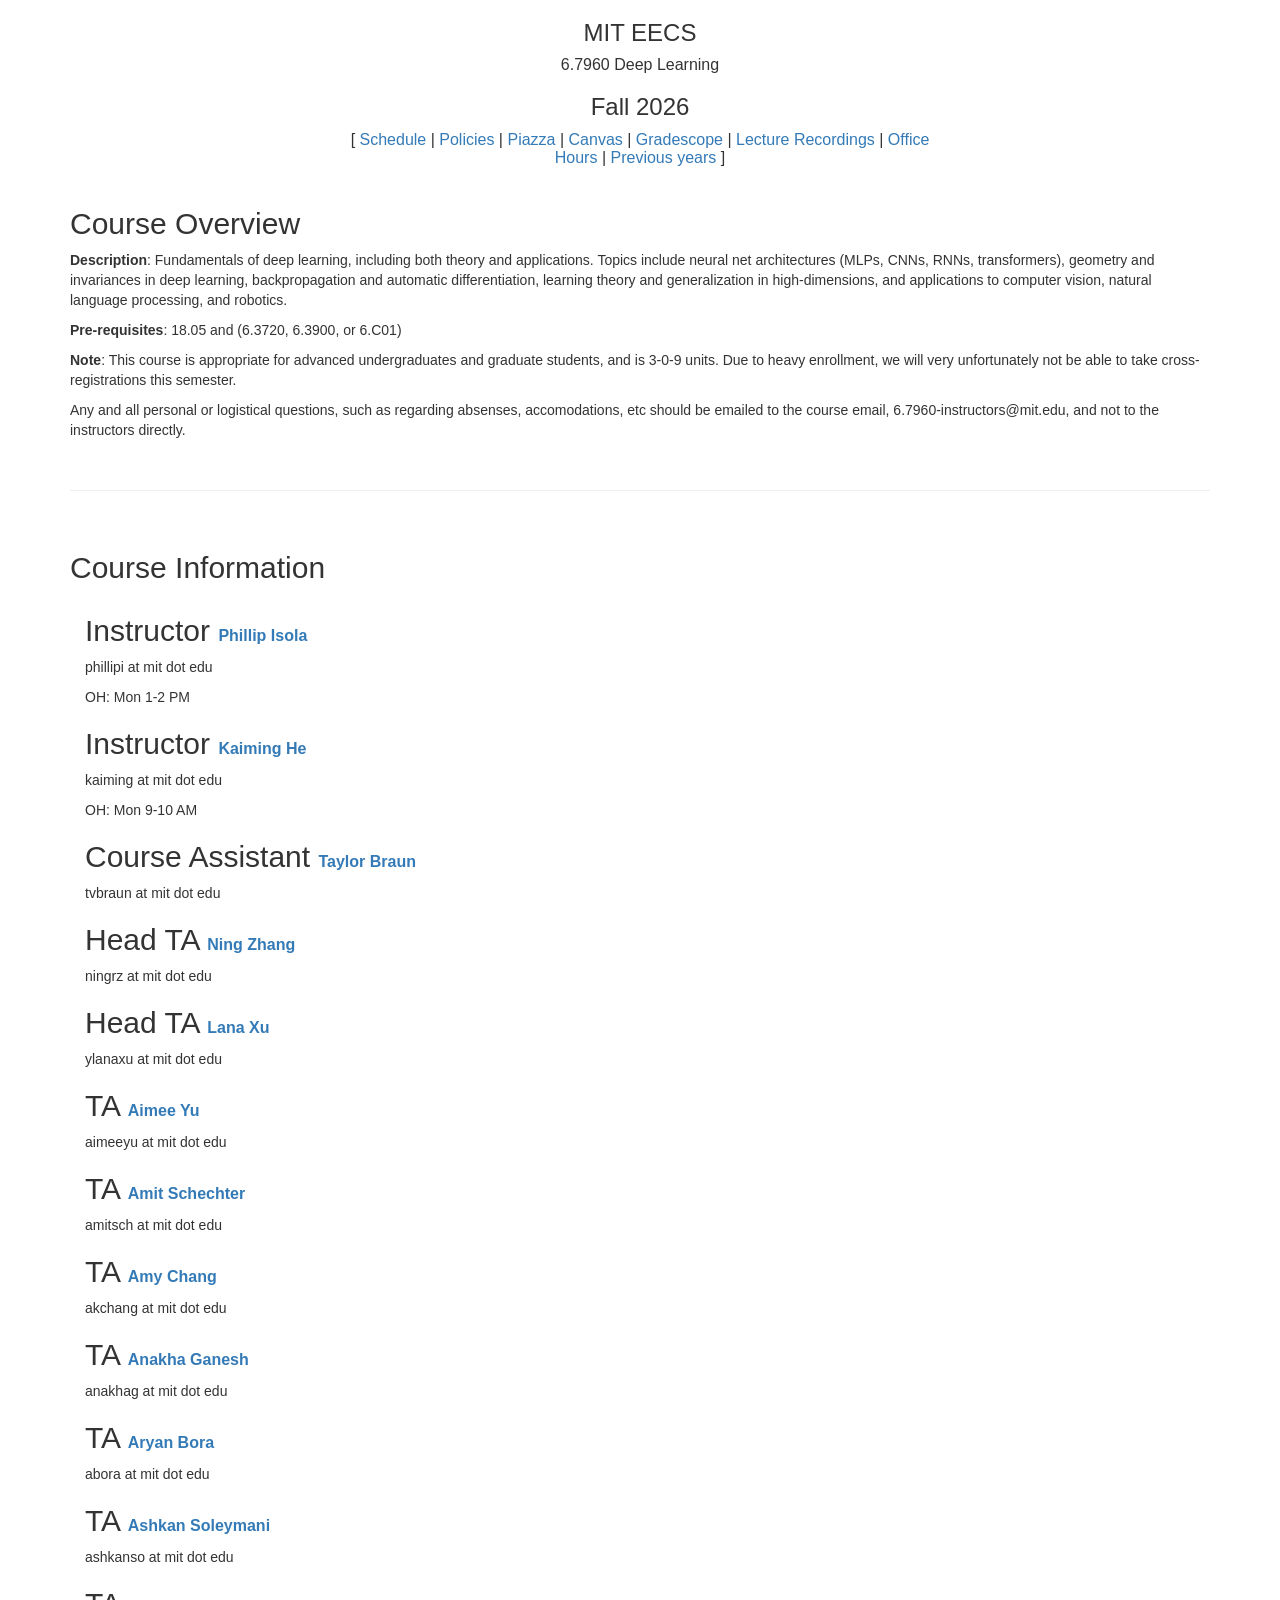
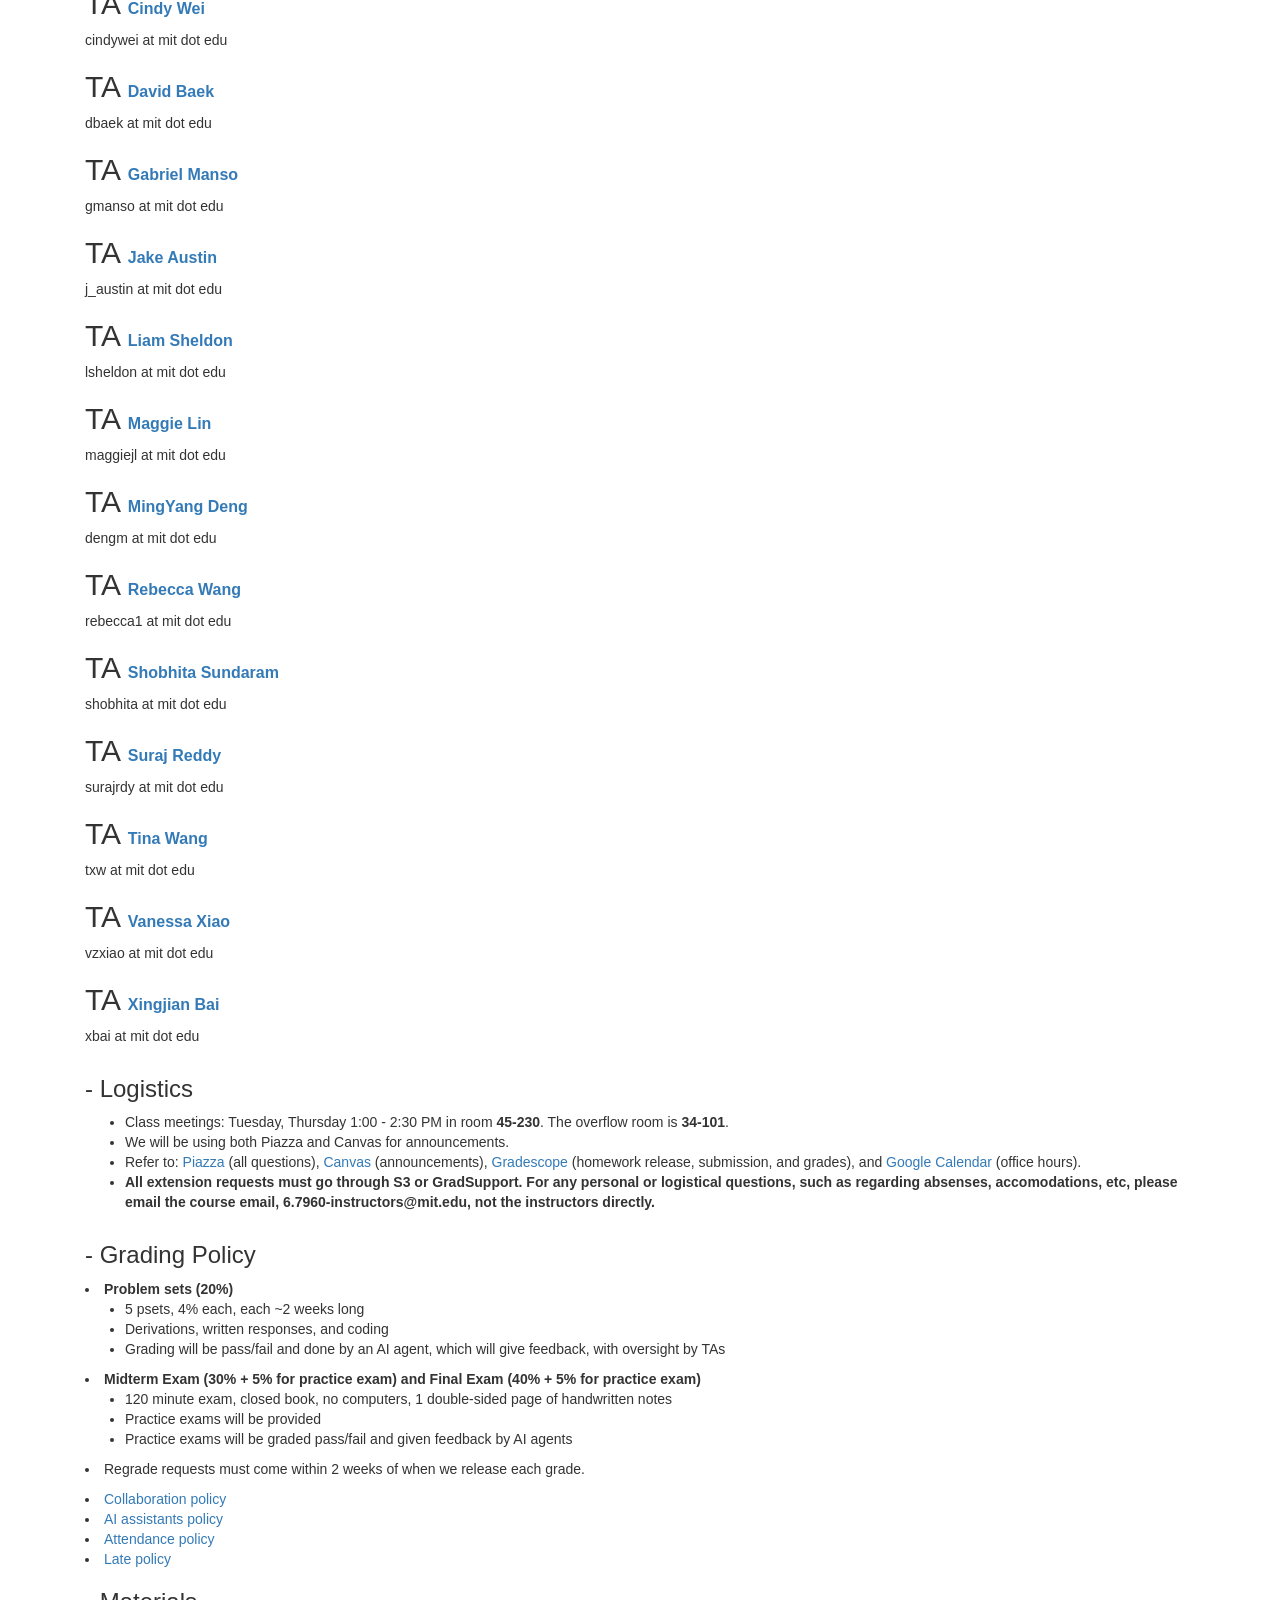
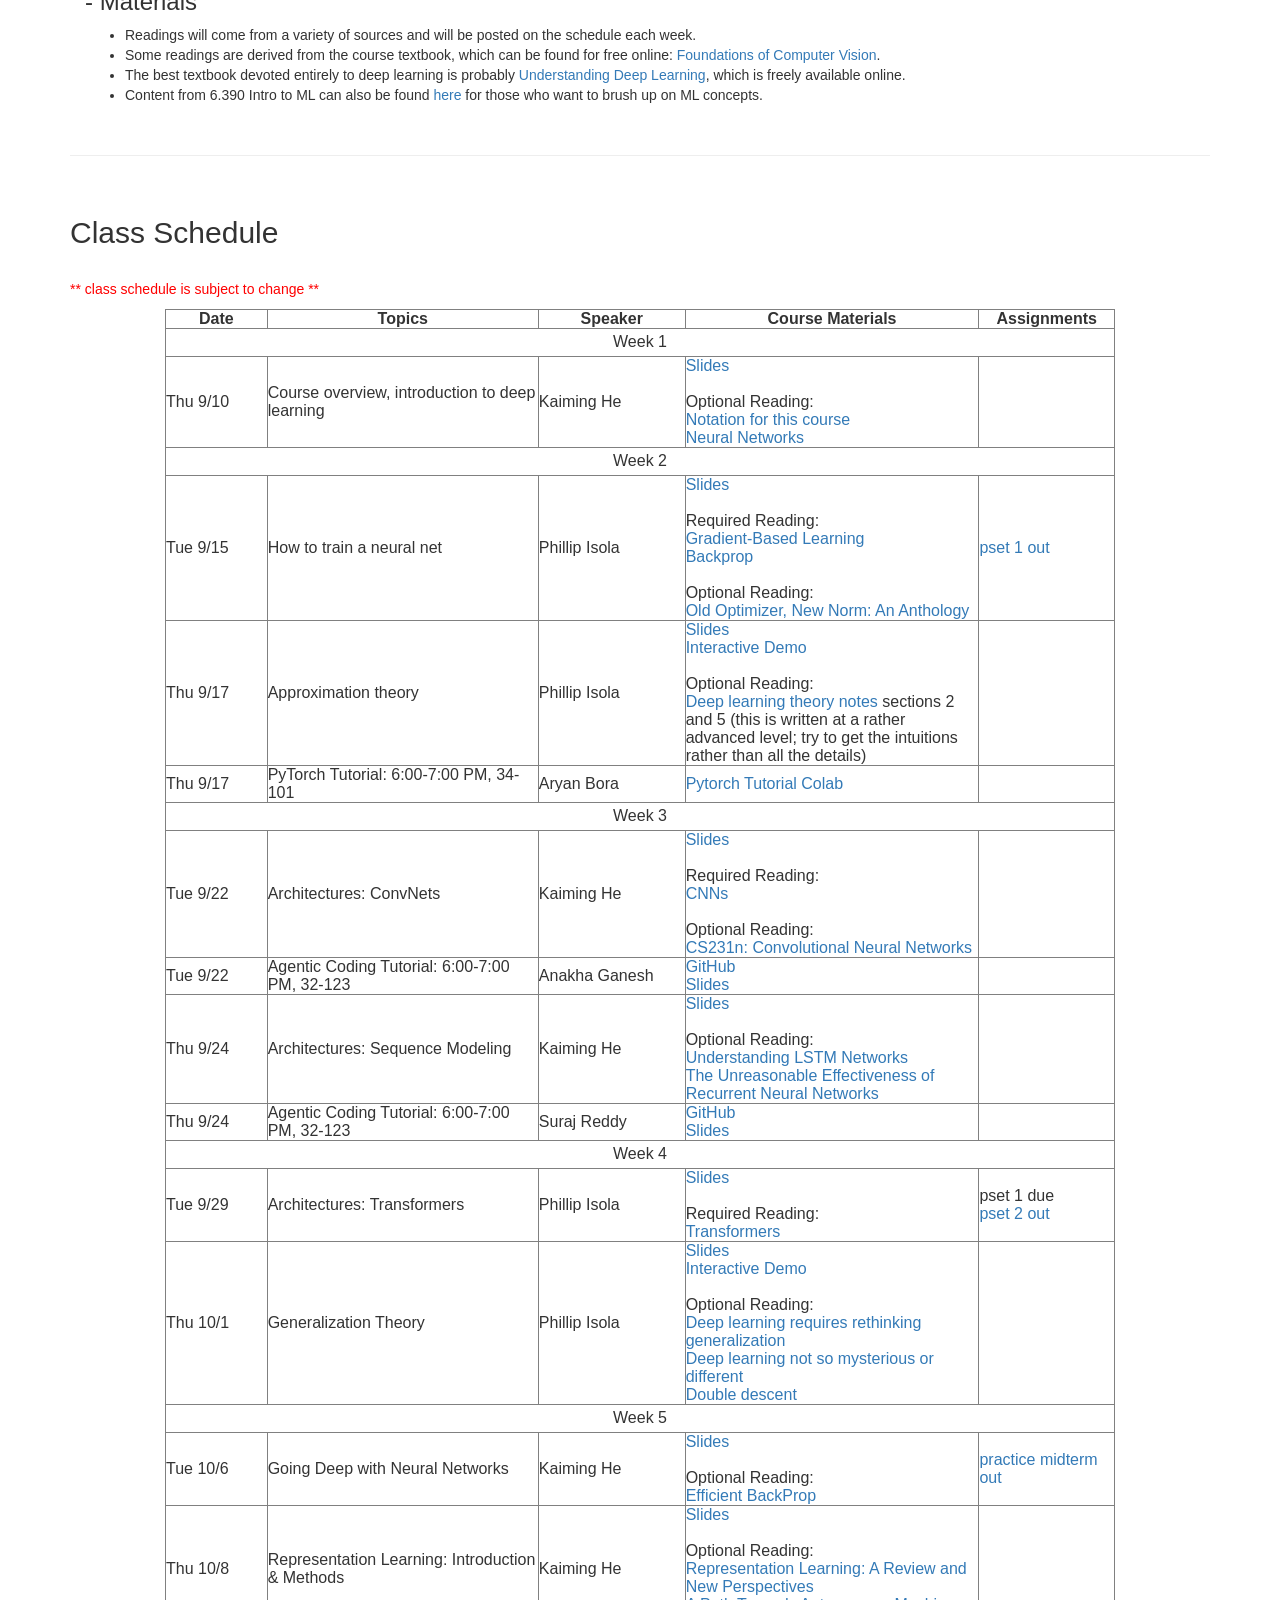
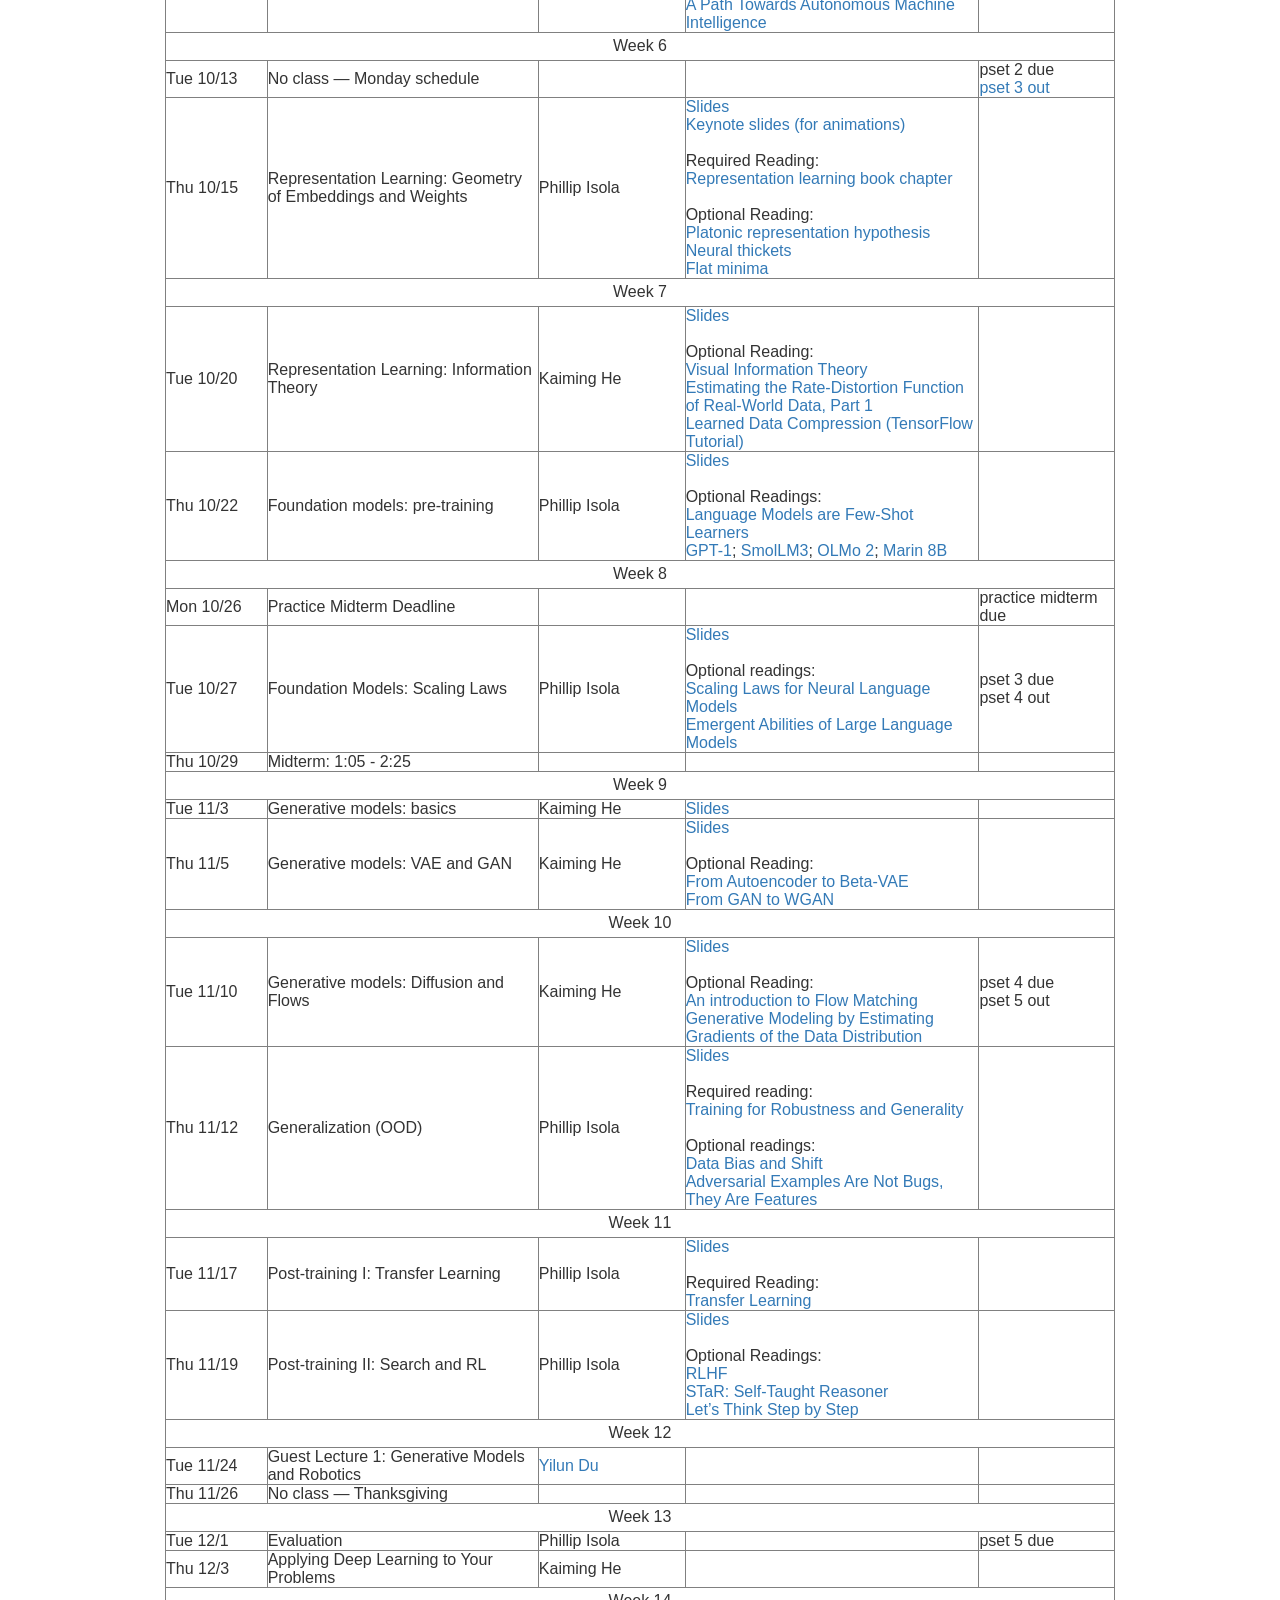
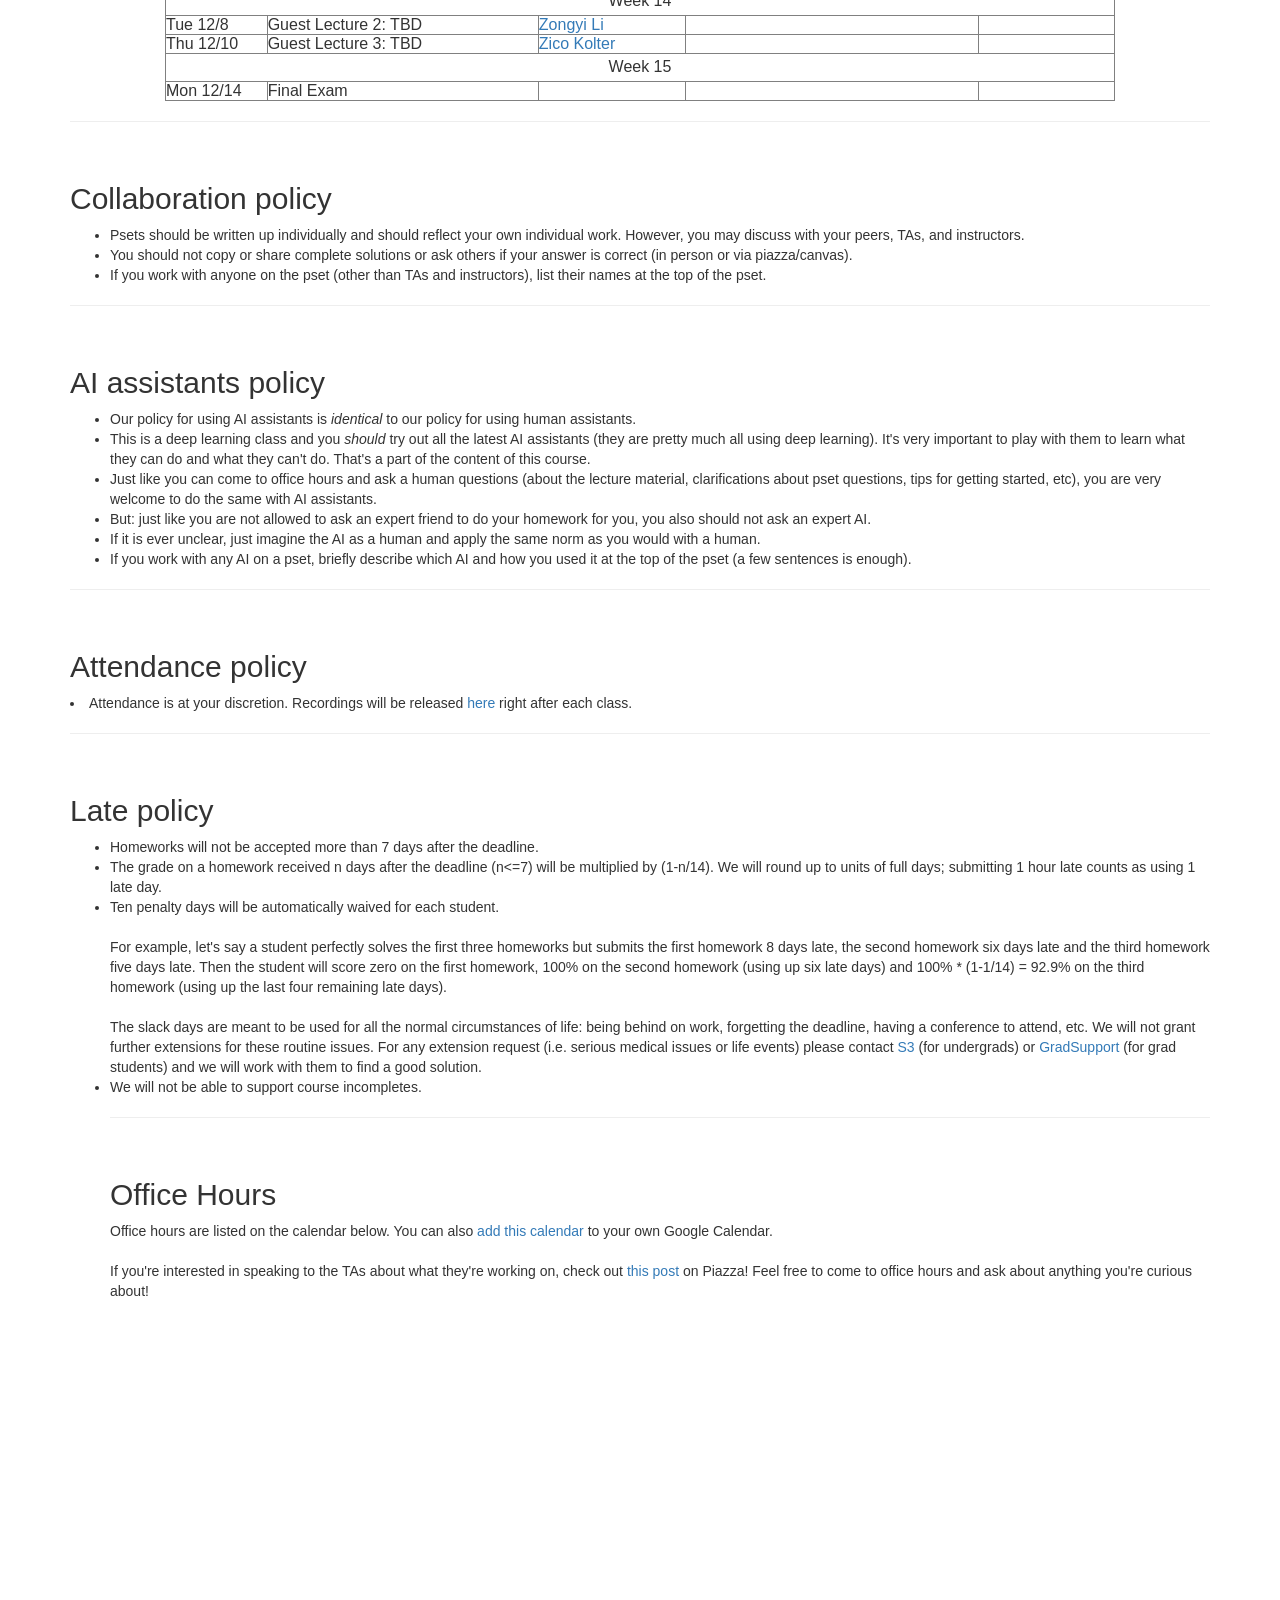
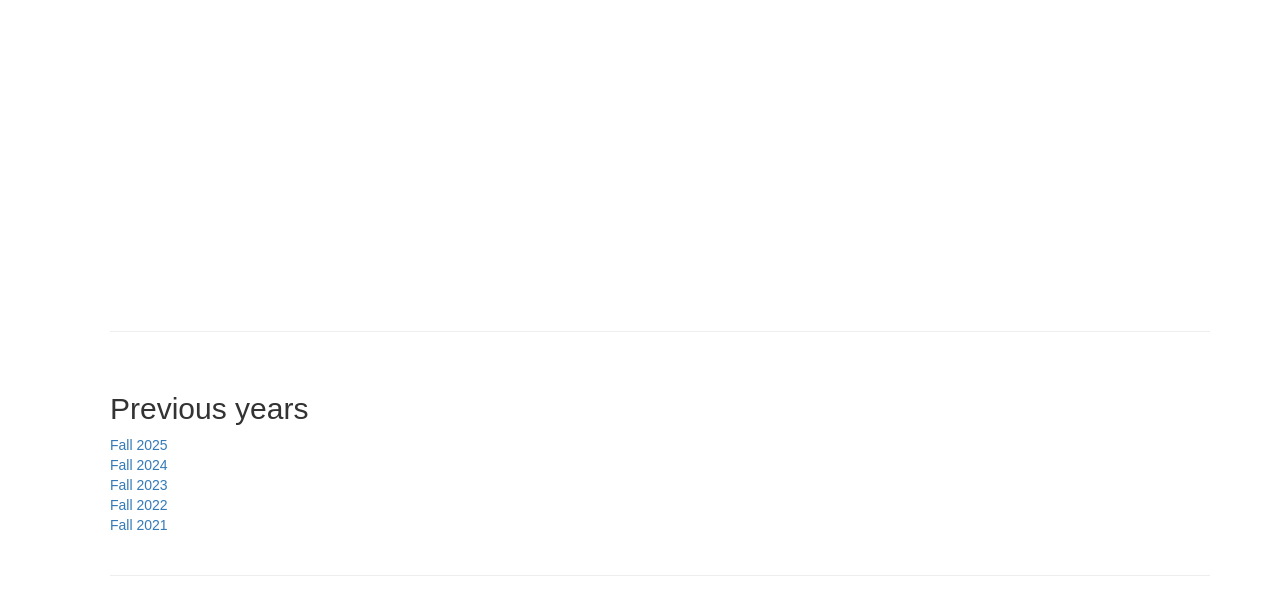
==== commit ddad1c4f: "Merge pull request #86 from deeplearning6-7960/maggiejl_update2025 lecture 11/19" ====
--- a/index.html
+++ b/index.html
@@ -495,9 +495,14 @@
 		</tr>
         <tr>
           <td sdnum="1033;0;@" align="left">Thu 9/24</td>
-          <td align="left">Architectures: Memory and Sequence Modeling</td>
+          <td align="left">Architectures: Sequence Modeling</td>
           <td>Kaiming He</td>
-          <td></td>
+          <td align="left">
+            <a href="https://www.dropbox.com/scl/fi/wx2dm6u91tsrv5odz5dzq/lec5_seq.pdf?rlkey=dr50tv5k47j7274mb79g6xq1d&amp;st=onrb3kos&amp;dl=0">Slides</a><br><br>
+            Optional Reading:<br>
+            <a href="https://colah.github.io/posts/2015-08-Understanding-LSTMs/">Understanding LSTM Networks</a><br>
+            <a href="https://karpathy.github.io/2015/05/21/rnn-effectiveness/">The Unreasonable Effectiveness of Recurrent Neural Networks</a>
+          </td>
           <td></td>
         </tr>
 		<tr>
@@ -553,14 +558,23 @@
 					<td sdnum="1033;0;@" align="left">Tue 10/6</td>
 					<td align="left"> Going Deep with Neural Networks</td>
 					<td>Kaiming He</td>
-					<td></td>
+					<td align="left">
+						<a href="https://www.dropbox.com/scl/fi/jmas7bs66a6nkbruehz0w/lec8_going_deep.pdf?rlkey=d3nhs1a439l0txxl4lve2yesi&amp;st=45ck06ov&amp;dl=0">Slides</a><br><br>
+						Optional Reading:<br>
+						<a href="https://cseweb.ucsd.edu/classes/wi08/cse253/Handouts/lecun-98b.pdf">Efficient BackProp</a>
+					</td>
 					<td><a href="https://canvas.mit.edu/courses/40032/assignments/497588">practice midterm out</a></td>
 				</tr>
         <tr>
           <td sdnum="1033;0;@" align="left">Thu 10/8</td>
-          <td align="left"> Representation Learning Methods</td>
+          <td align="left">Representation Learning: Introduction &amp; Methods</td>
           <td>Kaiming He</td>
-          <td></td>
+          <td align="left">
+            <a href="https://www.dropbox.com/scl/fi/r7t009muqfr0z4pg7aul6/lec9_representation.pdf?rlkey=6w88twr320p0j7su94i8po5nw&amp;st=ouvsmh14&amp;dl=0">Slides</a><br><br>
+            Optional Reading:<br>
+            <a href="https://arxiv.org/abs/1206.5538">Representation Learning: A Review and New Perspectives</a><br>
+            <a href="https://openreview.net/pdf?id=BZ5a1r-kVsf">A Path Towards Autonomous Machine Intelligence</a>
+          </td>
 					<td></td>
         </tr>
 
@@ -605,7 +619,13 @@
           <td sdnum="1033;0;@" align="left">Tue 10/20</td>
           <td align="left"> Representation Learning: Information Theory</td>
           <td>Kaiming He</td>
-          <td></td>
+          <td align="left">
+            <a href="https://www.dropbox.com/scl/fi/ciryfnito90rak713ov5y/lec11_representation_info.pdf?rlkey=jnpb838tno7we7nw249ln2qvh&amp;st=frr4ivxv&amp;dl=0">Slides</a><br><br>
+            Optional Reading:<br>
+            <a href="https://colah.github.io/posts/2015-09-Visual-Information/">Visual Information Theory</a><br>
+            <a href="https://yiboyang.com/posts/estimating-the-rate-distortion-function-of-real-world-data-part-1/">Estimating the Rate-Distortion Function of Real-World Data, Part 1</a><br>
+            <a href="https://www.tensorflow.org/tutorials/generative/data_compression">Learned Data Compression (TensorFlow Tutorial)</a>
+          </td>
           <td></td>
         </tr>
 		<tr>
@@ -668,14 +688,19 @@
           <td sdnum="1033;0;@" align="left">Tue 11/3</td>
           <td align="left"> Generative models: basics</td>
           <td>Kaiming He</td>
-					<td></td>
+          <td align="left"><a href="https://www.dropbox.com/scl/fi/txswssudq3tidq8vhrnee/lec14_gen_intro.pdf?rlkey=qsocew80v3yg507oxl8s6xpqz&amp;st=yh5ubfvf&amp;dl=0">Slides</a></td>
           <td></td>
         </tr>
 				<tr>
           <td sdnum="1033;0;@" align="left">Thu 11/5</td>
           <td align="left"> Generative models: VAE and GAN</td>
           <td>Kaiming He</td>
-          <td></td>
+          <td align="left">
+            <a href="https://www.dropbox.com/scl/fi/oyyuqubfk9lf3om8yz5mb/lec15_vae_gan.pdf?rlkey=33rgxjtbb5izjvbzydyzai3iv&amp;st=fuug9s15&amp;dl=0">Slides</a><br><br>
+            Optional Reading:<br>
+            <a href="https://lilianweng.github.io/posts/2018-08-12-vae/">From Autoencoder to Beta-VAE</a><br>
+            <a href="https://lilianweng.github.io/posts/2017-08-20-gan/">From GAN to WGAN</a>
+          </td>
           <td></td>
         </tr>
 
@@ -687,7 +712,12 @@
           <td sdnum="1033;0;@" align="left">Tue 11/10</td>
           <td align="left">Generative models: Diffusion and Flows</td>
           <td>Kaiming He</td>
-          <td></td>
+          <td align="left">
+            <a href="https://www.dropbox.com/scl/fi/jjegvrmzl2mt90ylhivao/lec16_diffusion.pdf?rlkey=omehs9rtzltru509pvixpcm88&amp;st=vrxhh43p&amp;dl=0">Slides</a><br><br>
+            Optional Reading:<br>
+            <a href="https://mlg.eng.cam.ac.uk/blog/2024/01/20/flow-matching.html#figure-forward_samples-one-color-1">An introduction to Flow Matching</a><br>
+            <a href="https://yang-song.net/blog/2021/score/">Generative Modeling by Estimating Gradients of the Data Distribution</a>
+          </td>
           <td>
 						pset 4 due<br>
 						pset 5 out
@@ -744,8 +774,8 @@
         </tr>
 		<tr>
           <td sdnum="1033;0;@" align="left">Tue 11/24</td>
-          <td align="left">Guest Lecture 1</td>
-          <td>TBD</td>
+          <td align="left">Guest Lecture 1: Generative Models and Robotics</td>
+          <td><a href="https://yilundu.github.io/">Yilun Du</a></td>
           <td></td>
           <td></td>
         </tr>
@@ -782,15 +812,15 @@
         </tr>
 		<tr>
           <td sdnum="1033;0;@" align="left">Tue 12/8</td>
-          <td align="left">Guest Lecture 2</td>
-          <td>TBD</td>
+          <td align="left">Guest Lecture 2: TBD</td>
+          <td><a href="https://zongyi-li.github.io/">Zongyi Li</a></td>
           <td></td>
           <td></td>
         </tr>
 		<tr>
           <td sdnum="1033;0;@" align="left">Thu 12/10</td>
-          <td align="left">Guest Lecture 3</td>
-          <td>TBD</td>
+          <td align="left">Guest Lecture 3: TBD</td>
+          <td><a href="https://zicokolter.com/">Zico Kolter</a></td>
           <td></td>
           <td></td>
         </tr>
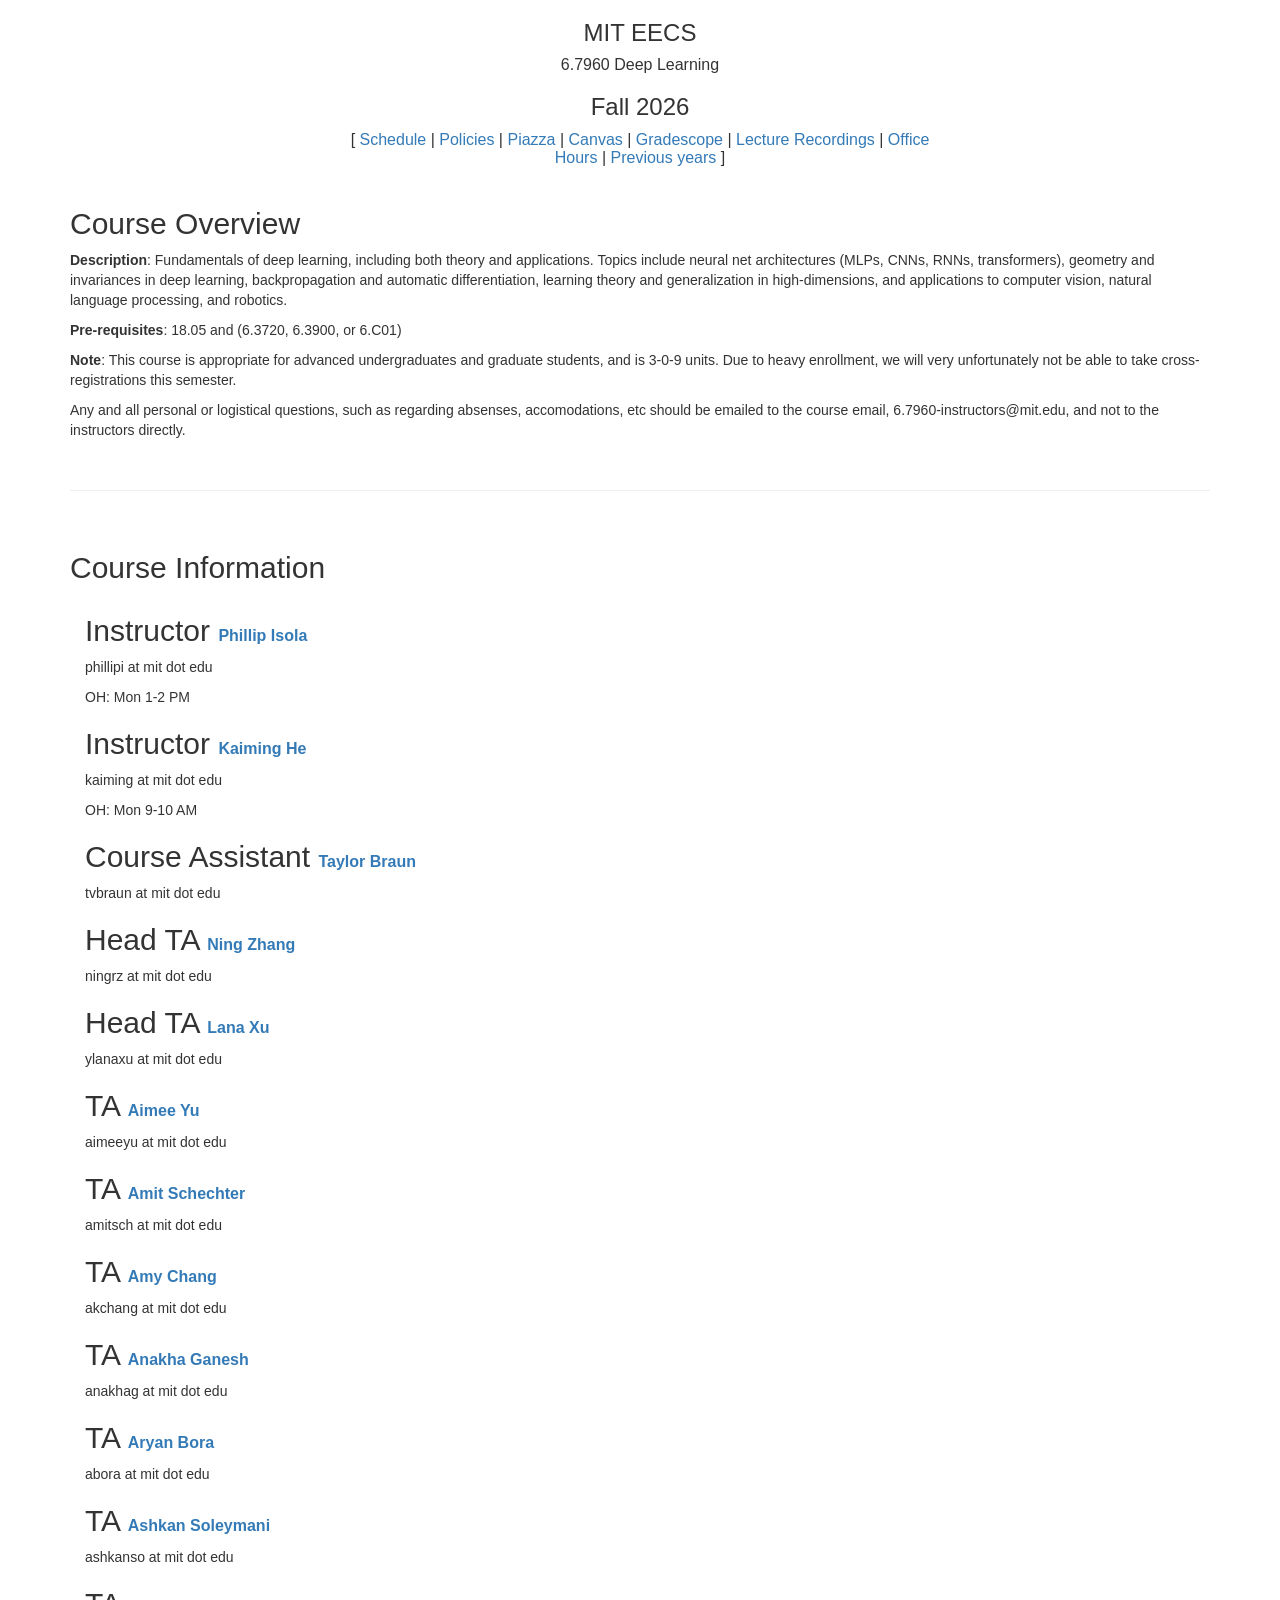
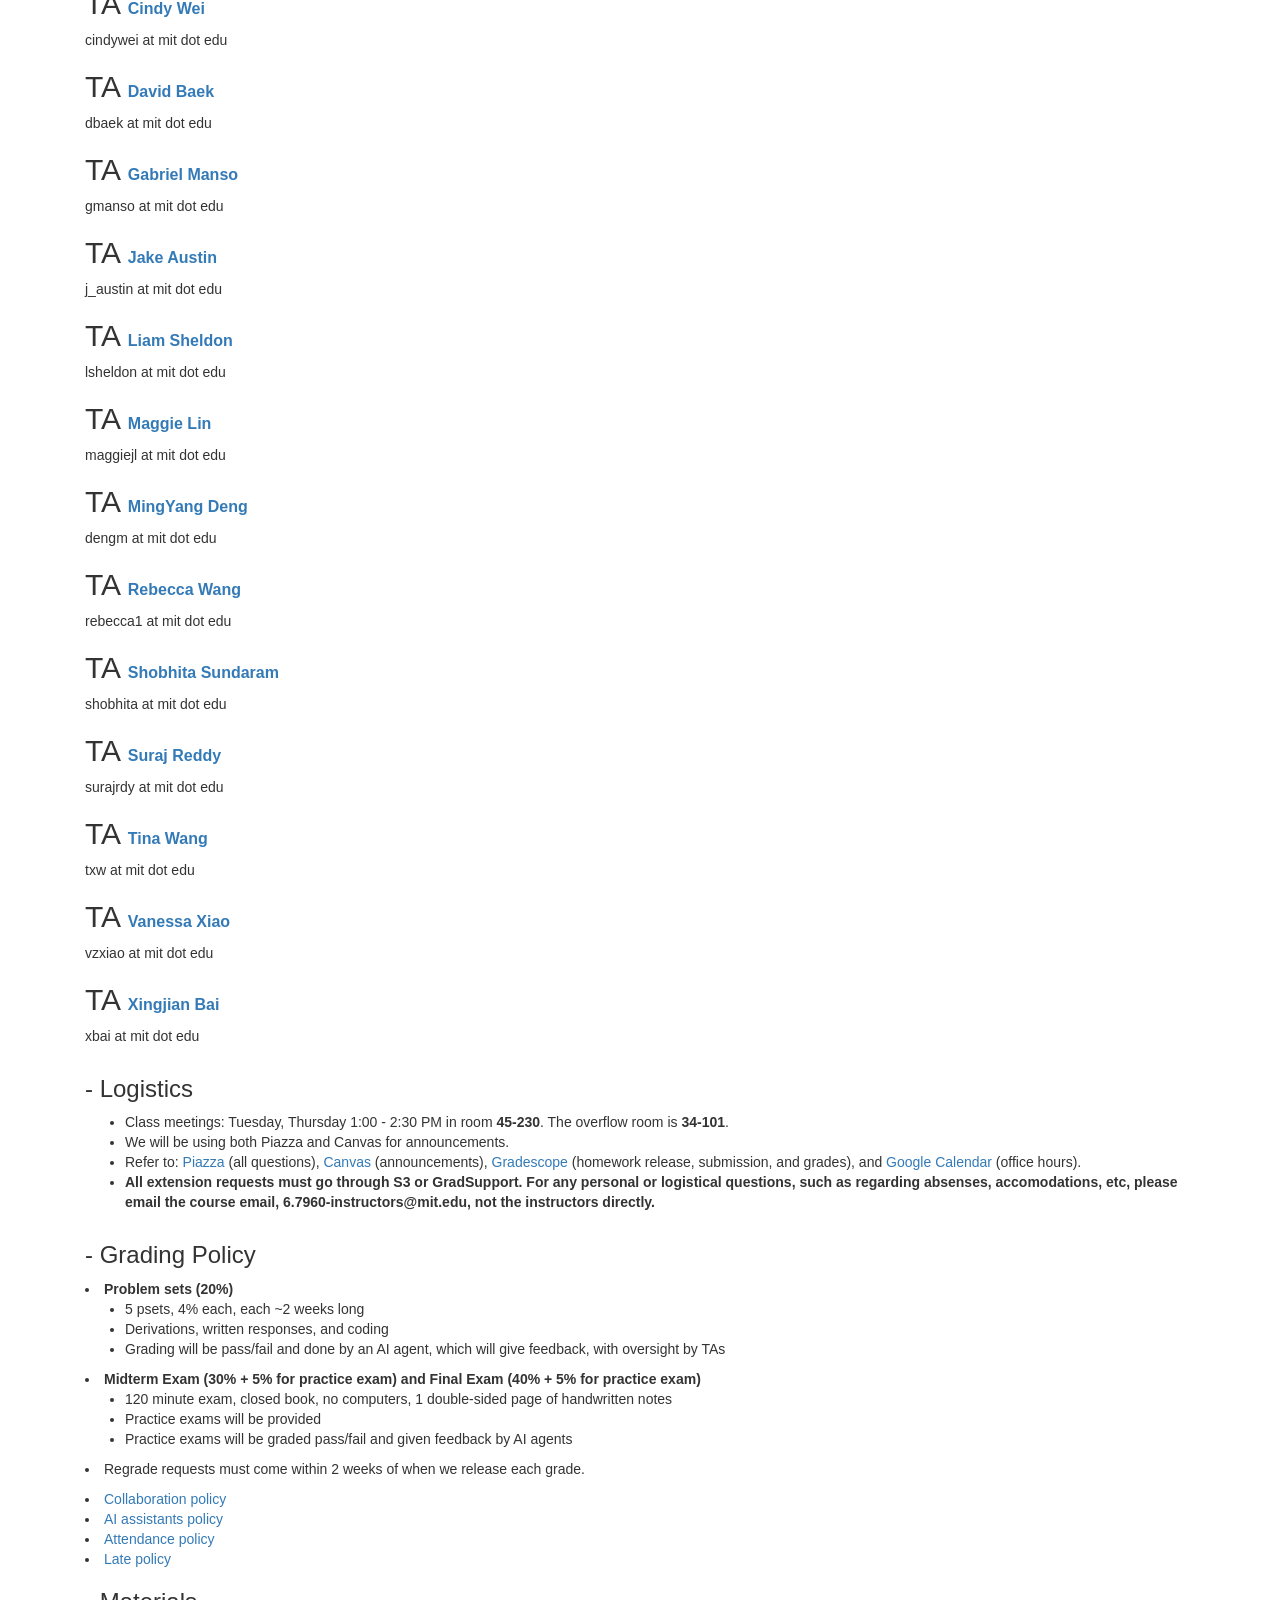
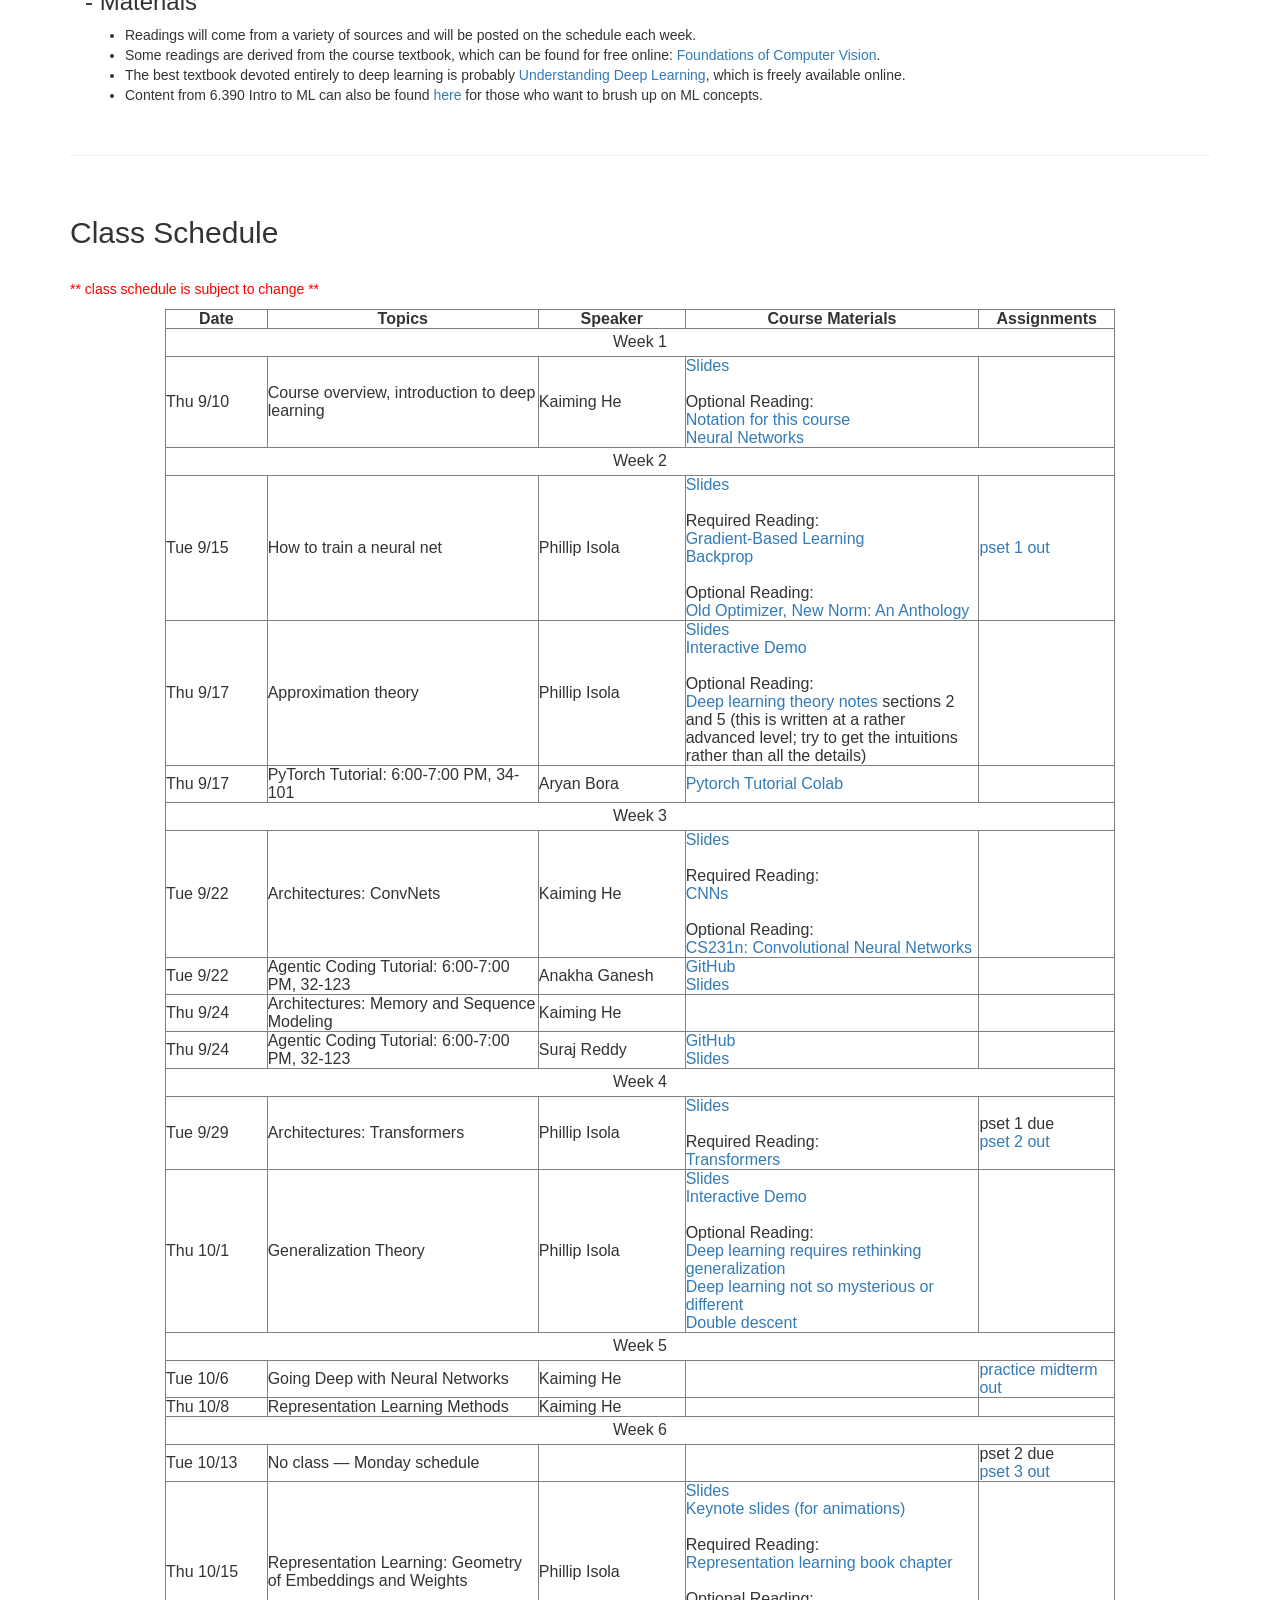
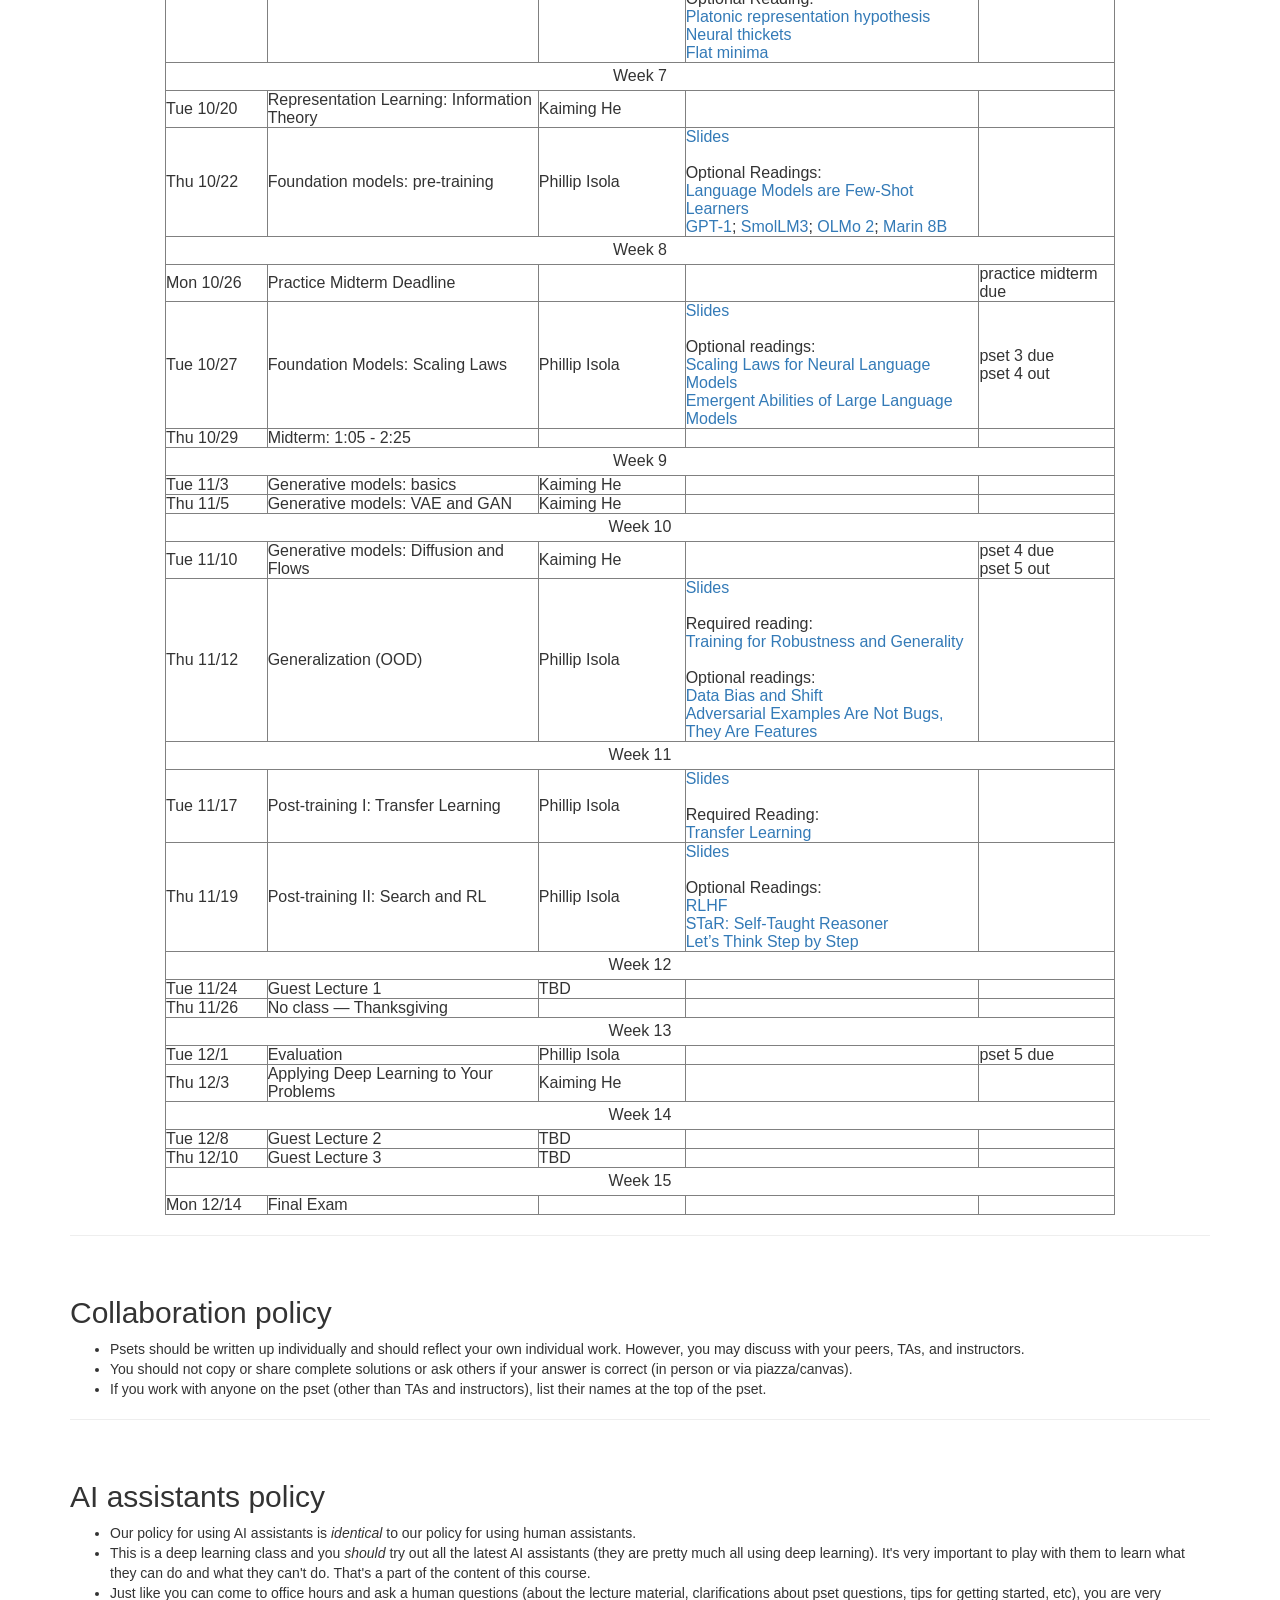
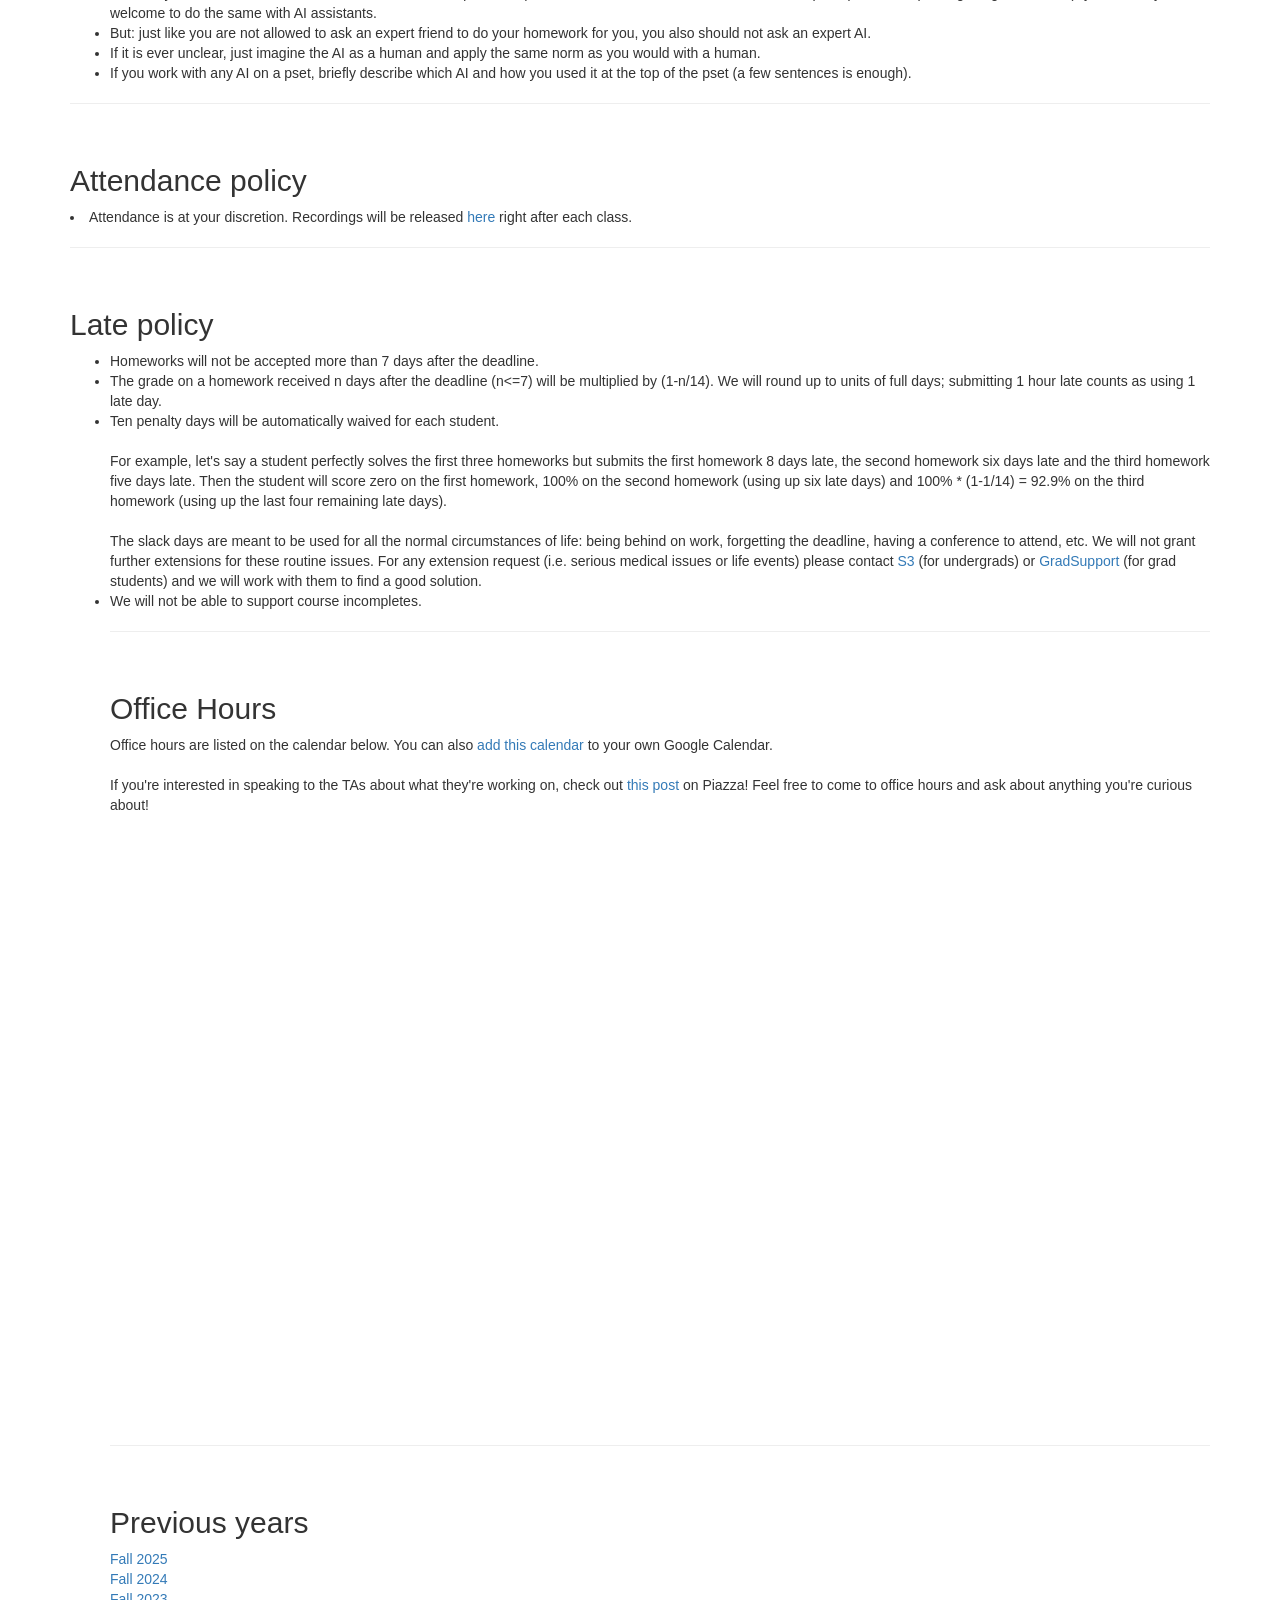
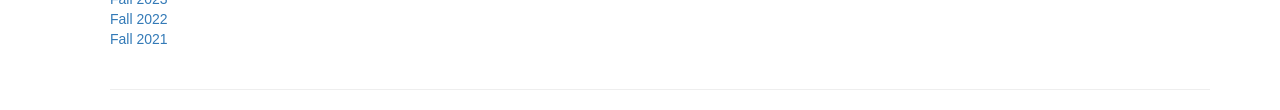
==== commit 969050fc: "new slides link" ====
--- a/index.html
+++ b/index.html
@@ -495,14 +495,9 @@
 		</tr>
         <tr>
           <td sdnum="1033;0;@" align="left">Thu 9/24</td>
-          <td align="left">Architectures: Sequence Modeling</td>
+          <td align="left">Architectures: Memory and Sequence Modeling</td>
           <td>Kaiming He</td>
-          <td align="left">
-            <a href="https://www.dropbox.com/scl/fi/wx2dm6u91tsrv5odz5dzq/lec5_seq.pdf?rlkey=dr50tv5k47j7274mb79g6xq1d&amp;st=onrb3kos&amp;dl=0">Slides</a><br><br>
-            Optional Reading:<br>
-            <a href="https://colah.github.io/posts/2015-08-Understanding-LSTMs/">Understanding LSTM Networks</a><br>
-            <a href="https://karpathy.github.io/2015/05/21/rnn-effectiveness/">The Unreasonable Effectiveness of Recurrent Neural Networks</a>
-          </td>
+          <td></td>
           <td></td>
         </tr>
 		<tr>
@@ -558,23 +553,14 @@
 					<td sdnum="1033;0;@" align="left">Tue 10/6</td>
 					<td align="left"> Going Deep with Neural Networks</td>
 					<td>Kaiming He</td>
-					<td align="left">
-						<a href="https://www.dropbox.com/scl/fi/jmas7bs66a6nkbruehz0w/lec8_going_deep.pdf?rlkey=d3nhs1a439l0txxl4lve2yesi&amp;st=45ck06ov&amp;dl=0">Slides</a><br><br>
-						Optional Reading:<br>
-						<a href="https://cseweb.ucsd.edu/classes/wi08/cse253/Handouts/lecun-98b.pdf">Efficient BackProp</a>
-					</td>
+					<td></td>
 					<td><a href="https://canvas.mit.edu/courses/40032/assignments/497588">practice midterm out</a></td>
 				</tr>
         <tr>
           <td sdnum="1033;0;@" align="left">Thu 10/8</td>
-          <td align="left">Representation Learning: Introduction &amp; Methods</td>
+          <td align="left"> Representation Learning Methods</td>
           <td>Kaiming He</td>
-          <td align="left">
-            <a href="https://www.dropbox.com/scl/fi/r7t009muqfr0z4pg7aul6/lec9_representation.pdf?rlkey=6w88twr320p0j7su94i8po5nw&amp;st=ouvsmh14&amp;dl=0">Slides</a><br><br>
-            Optional Reading:<br>
-            <a href="https://arxiv.org/abs/1206.5538">Representation Learning: A Review and New Perspectives</a><br>
-            <a href="https://openreview.net/pdf?id=BZ5a1r-kVsf">A Path Towards Autonomous Machine Intelligence</a>
-          </td>
+          <td></td>
 					<td></td>
         </tr>
 
@@ -619,13 +605,7 @@
           <td sdnum="1033;0;@" align="left">Tue 10/20</td>
           <td align="left"> Representation Learning: Information Theory</td>
           <td>Kaiming He</td>
-          <td align="left">
-            <a href="https://www.dropbox.com/scl/fi/ciryfnito90rak713ov5y/lec11_representation_info.pdf?rlkey=jnpb838tno7we7nw249ln2qvh&amp;st=frr4ivxv&amp;dl=0">Slides</a><br><br>
-            Optional Reading:<br>
-            <a href="https://colah.github.io/posts/2015-09-Visual-Information/">Visual Information Theory</a><br>
-            <a href="https://yiboyang.com/posts/estimating-the-rate-distortion-function-of-real-world-data-part-1/">Estimating the Rate-Distortion Function of Real-World Data, Part 1</a><br>
-            <a href="https://www.tensorflow.org/tutorials/generative/data_compression">Learned Data Compression (TensorFlow Tutorial)</a>
-          </td>
+          <td></td>
           <td></td>
         </tr>
 		<tr>
@@ -688,19 +668,14 @@
           <td sdnum="1033;0;@" align="left">Tue 11/3</td>
           <td align="left"> Generative models: basics</td>
           <td>Kaiming He</td>
-          <td align="left"><a href="https://www.dropbox.com/scl/fi/txswssudq3tidq8vhrnee/lec14_gen_intro.pdf?rlkey=qsocew80v3yg507oxl8s6xpqz&amp;st=yh5ubfvf&amp;dl=0">Slides</a></td>
+					<td></td>
           <td></td>
         </tr>
 				<tr>
           <td sdnum="1033;0;@" align="left">Thu 11/5</td>
           <td align="left"> Generative models: VAE and GAN</td>
           <td>Kaiming He</td>
-          <td align="left">
-            <a href="https://www.dropbox.com/scl/fi/oyyuqubfk9lf3om8yz5mb/lec15_vae_gan.pdf?rlkey=33rgxjtbb5izjvbzydyzai3iv&amp;st=fuug9s15&amp;dl=0">Slides</a><br><br>
-            Optional Reading:<br>
-            <a href="https://lilianweng.github.io/posts/2018-08-12-vae/">From Autoencoder to Beta-VAE</a><br>
-            <a href="https://lilianweng.github.io/posts/2017-08-20-gan/">From GAN to WGAN</a>
-          </td>
+          <td></td>
           <td></td>
         </tr>
 
@@ -712,12 +687,7 @@
           <td sdnum="1033;0;@" align="left">Tue 11/10</td>
           <td align="left">Generative models: Diffusion and Flows</td>
           <td>Kaiming He</td>
-          <td align="left">
-            <a href="https://www.dropbox.com/scl/fi/jjegvrmzl2mt90ylhivao/lec16_diffusion.pdf?rlkey=omehs9rtzltru509pvixpcm88&amp;st=vrxhh43p&amp;dl=0">Slides</a><br><br>
-            Optional Reading:<br>
-            <a href="https://mlg.eng.cam.ac.uk/blog/2024/01/20/flow-matching.html#figure-forward_samples-one-color-1">An introduction to Flow Matching</a><br>
-            <a href="https://yang-song.net/blog/2021/score/">Generative Modeling by Estimating Gradients of the Data Distribution</a>
-          </td>
+          <td></td>
           <td>
 						pset 4 due<br>
 						pset 5 out
@@ -759,7 +729,7 @@
           <td align="left">Post-training II: Search and RL</td>
           <td>Phillip Isola</td>
           <td>
-			<a href="https://www.dropbox.com/scl/fi/eyykytckq0ojeakd86vtl/19_post-trianing-II.pdf?rlkey=w8qv49ilrusr4imp6ynw8vhph&dl=0">Slides</a><br><br>
+			<a href="https://www.dropbox.com/scl/fi/1au3qjkelereby34f0g2j/19_post-trianing-II.pdf?rlkey=vln7bl0ps7sgt2584pios0162&dl=0">Slides</a><br><br>
 			Optional Readings: <br>
 			<a href="https://arxiv.org/abs/1706.03741">RLHF</a><br>
 			<a href="https://arxiv.org/abs/2203.14465">STaR: Self-Taught Reasoner</a><br>
@@ -774,8 +744,8 @@
         </tr>
 		<tr>
           <td sdnum="1033;0;@" align="left">Tue 11/24</td>
-          <td align="left">Guest Lecture 1: Generative Models and Robotics</td>
-          <td><a href="https://yilundu.github.io/">Yilun Du</a></td>
+          <td align="left">Guest Lecture 1</td>
+          <td>TBD</td>
           <td></td>
           <td></td>
         </tr>
@@ -812,15 +782,15 @@
         </tr>
 		<tr>
           <td sdnum="1033;0;@" align="left">Tue 12/8</td>
-          <td align="left">Guest Lecture 2: TBD</td>
-          <td><a href="https://zongyi-li.github.io/">Zongyi Li</a></td>
+          <td align="left">Guest Lecture 2</td>
+          <td>TBD</td>
           <td></td>
           <td></td>
         </tr>
 		<tr>
           <td sdnum="1033;0;@" align="left">Thu 12/10</td>
-          <td align="left">Guest Lecture 3: TBD</td>
-          <td><a href="https://zicokolter.com/">Zico Kolter</a></td>
+          <td align="left">Guest Lecture 3</td>
+          <td>TBD</td>
           <td></td>
           <td></td>
         </tr>
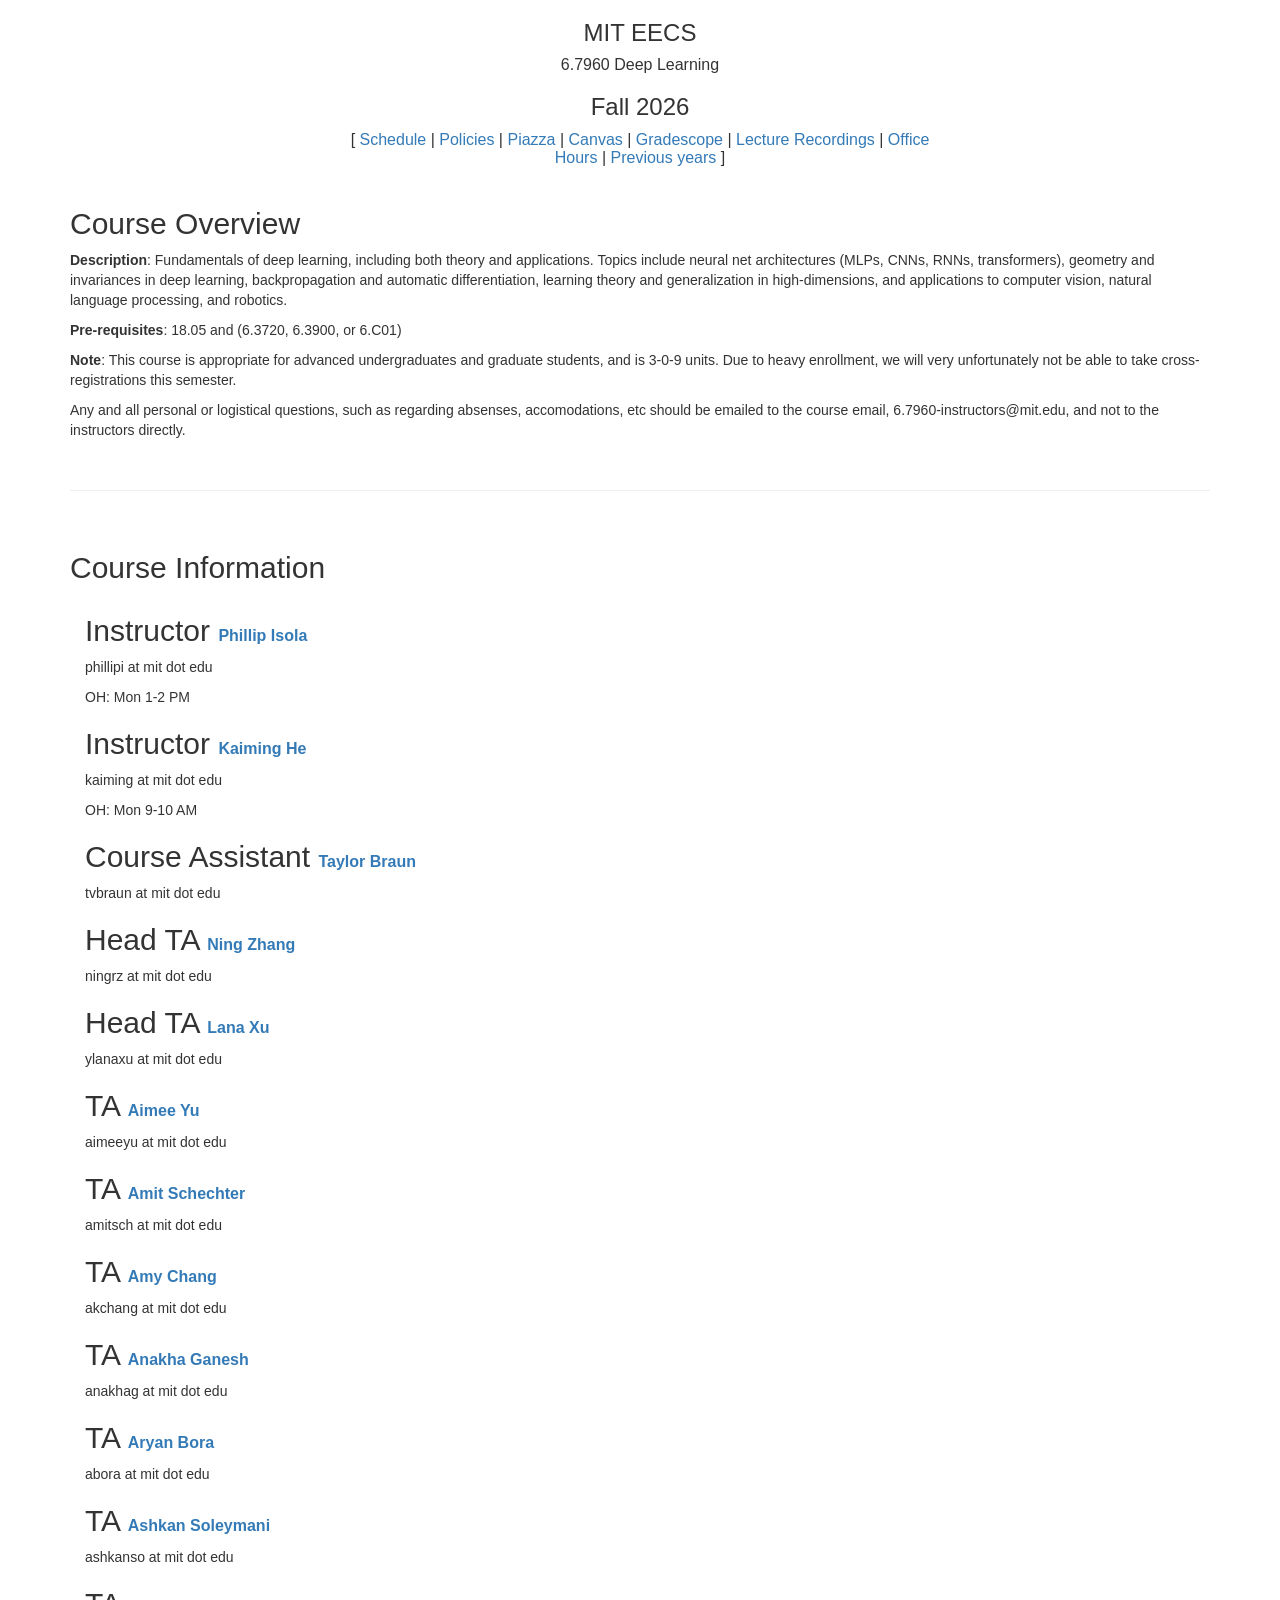
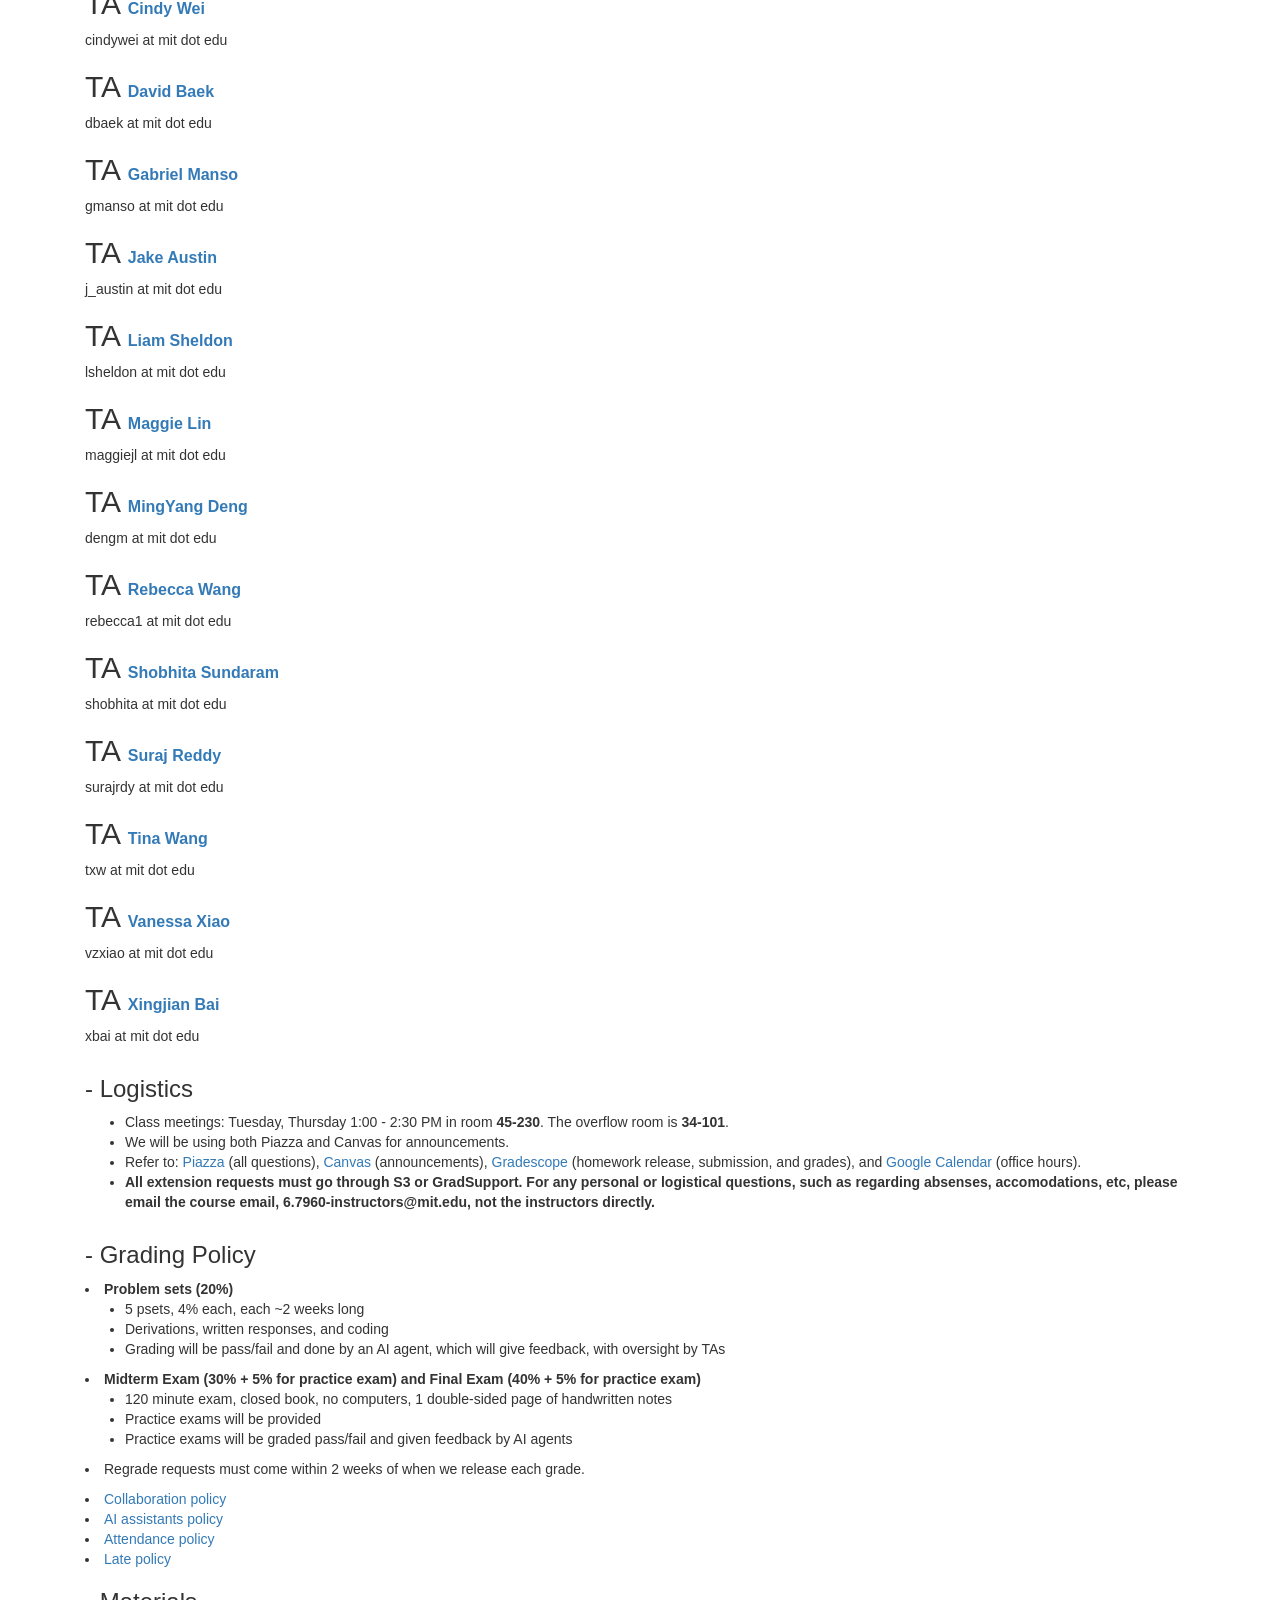
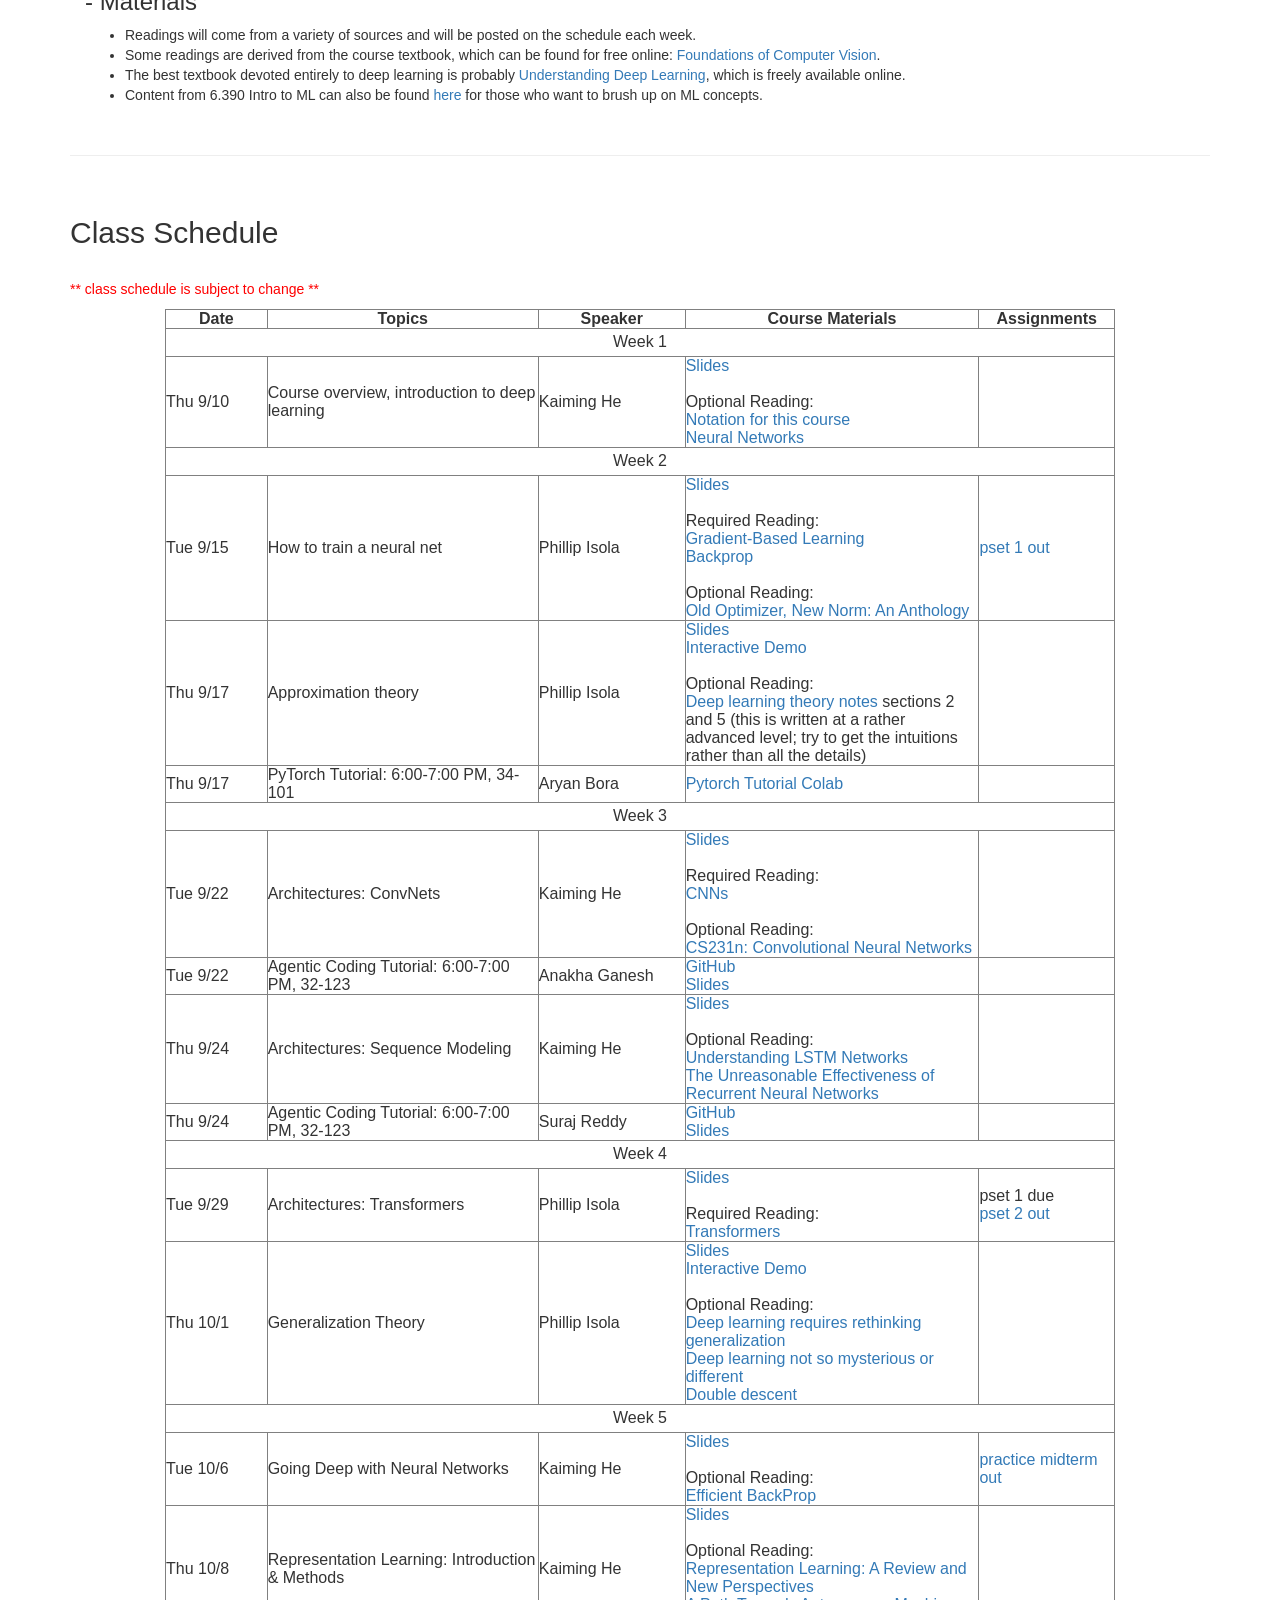
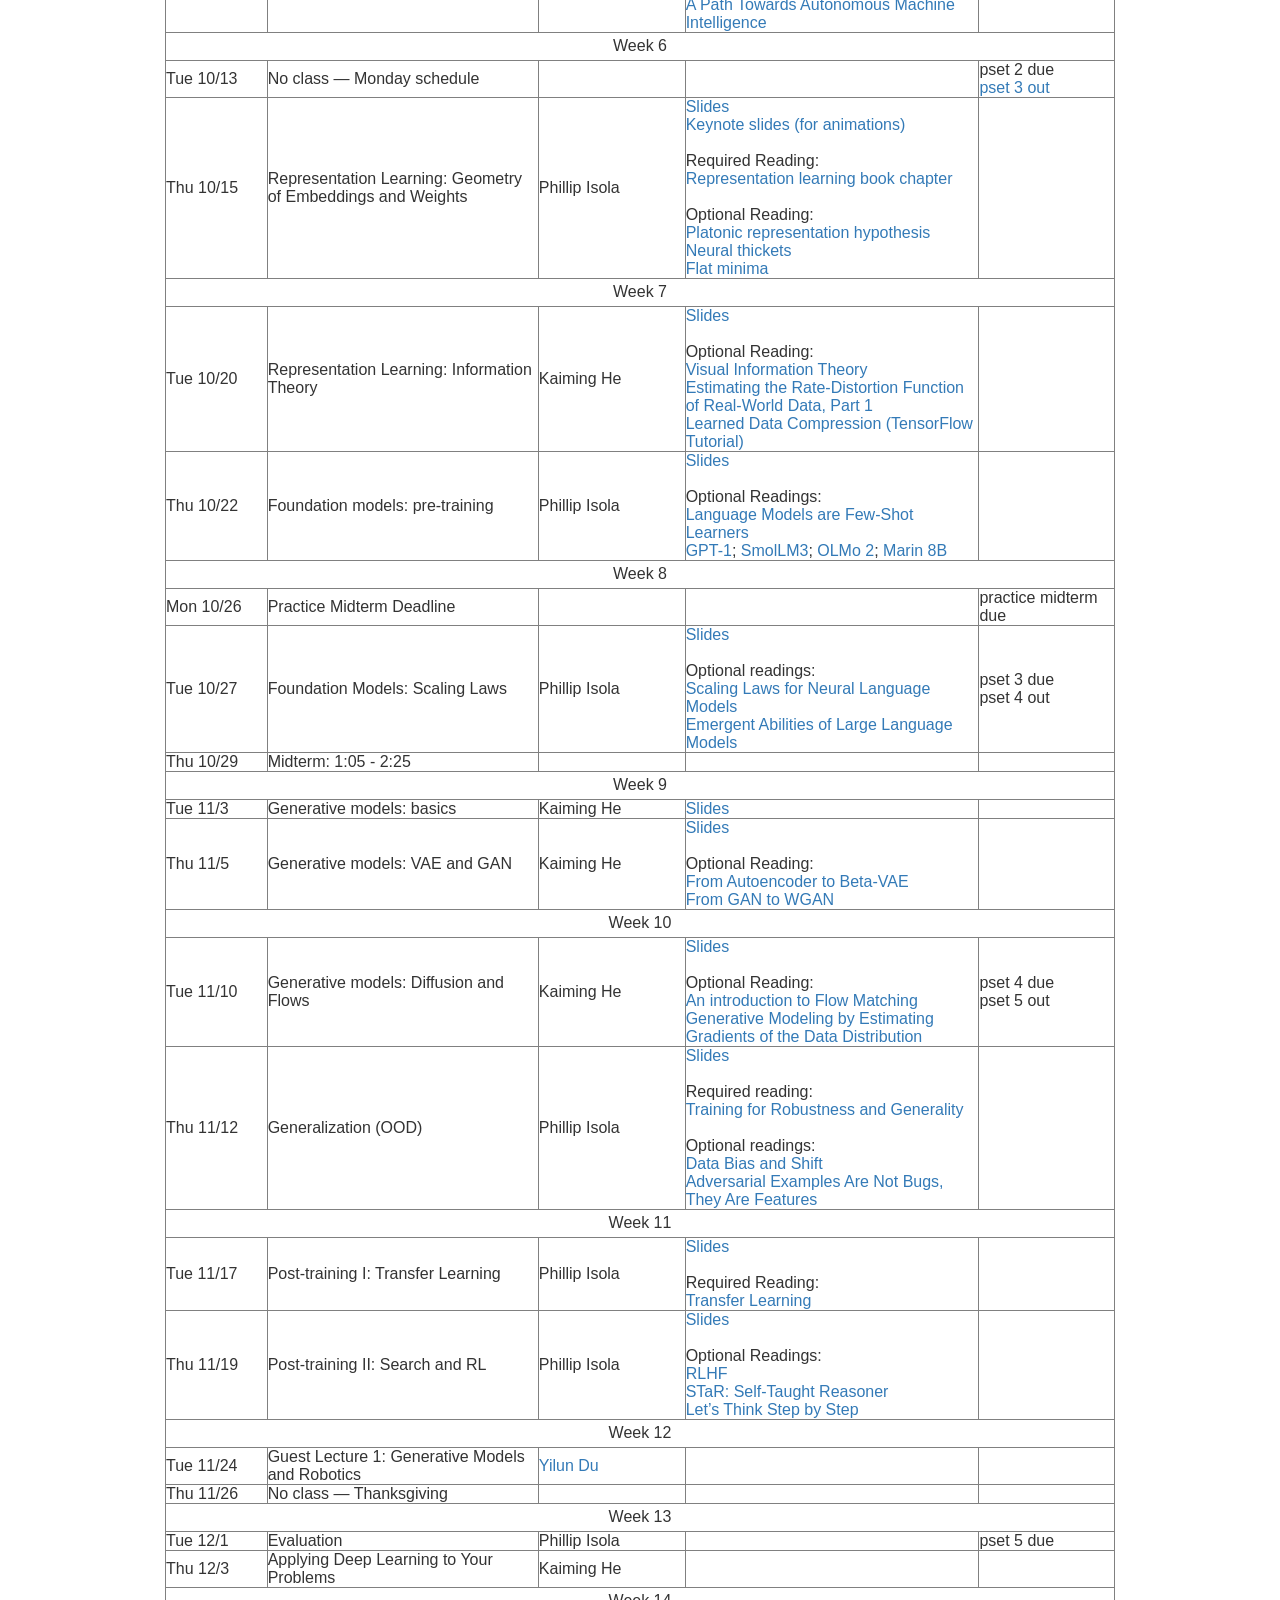
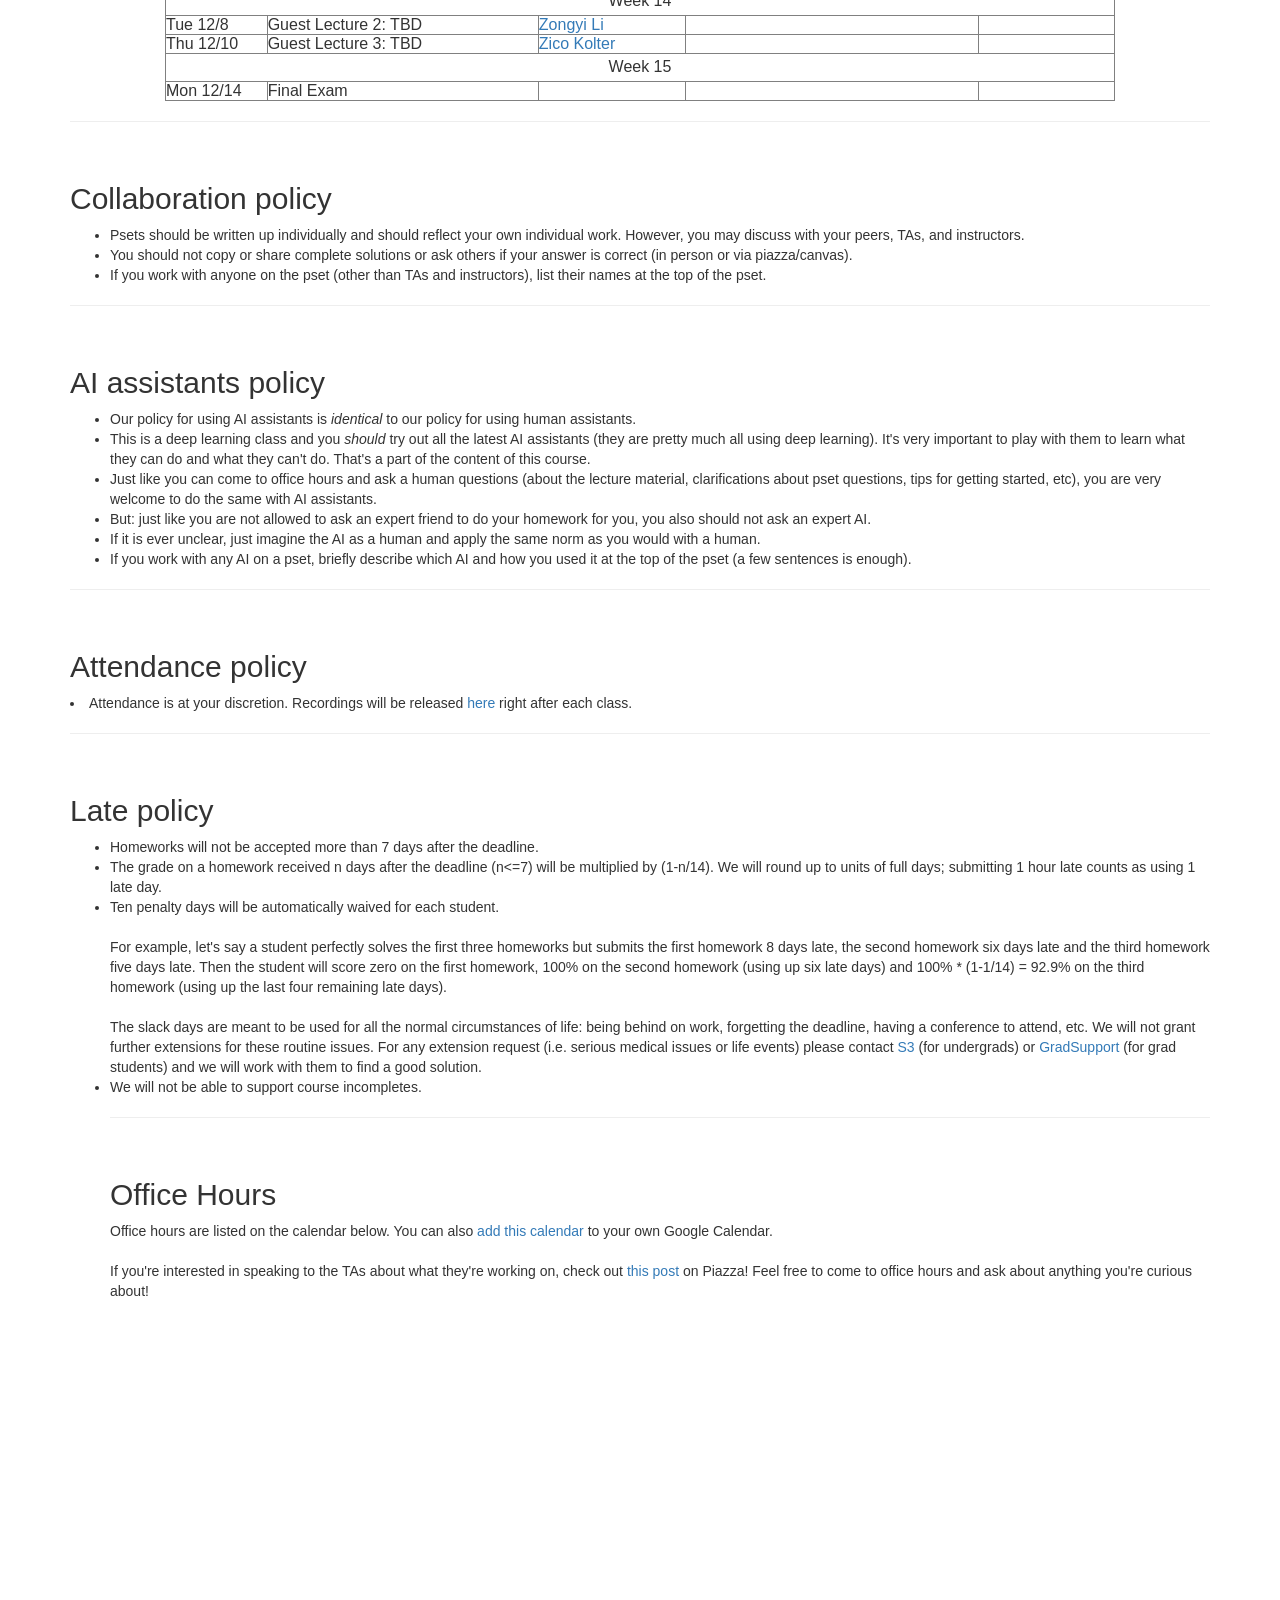
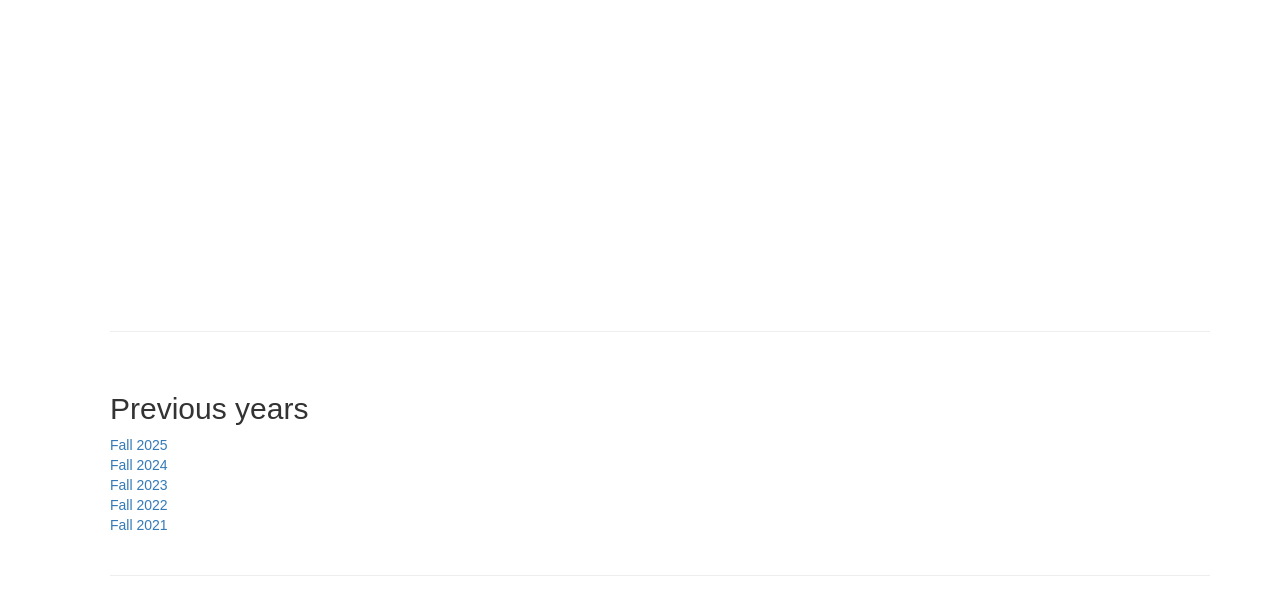
==== commit 1d1c0c6a: "Merge pull request #87 from deeplearning6-7960/maggiejl_update2025 new slides link" ====
--- a/index.html
+++ b/index.html
@@ -495,9 +495,14 @@
 		</tr>
         <tr>
           <td sdnum="1033;0;@" align="left">Thu 9/24</td>
-          <td align="left">Architectures: Memory and Sequence Modeling</td>
+          <td align="left">Architectures: Sequence Modeling</td>
           <td>Kaiming He</td>
-          <td></td>
+          <td align="left">
+            <a href="https://www.dropbox.com/scl/fi/wx2dm6u91tsrv5odz5dzq/lec5_seq.pdf?rlkey=dr50tv5k47j7274mb79g6xq1d&amp;st=onrb3kos&amp;dl=0">Slides</a><br><br>
+            Optional Reading:<br>
+            <a href="https://colah.github.io/posts/2015-08-Understanding-LSTMs/">Understanding LSTM Networks</a><br>
+            <a href="https://karpathy.github.io/2015/05/21/rnn-effectiveness/">The Unreasonable Effectiveness of Recurrent Neural Networks</a>
+          </td>
           <td></td>
         </tr>
 		<tr>
@@ -553,14 +558,23 @@
 					<td sdnum="1033;0;@" align="left">Tue 10/6</td>
 					<td align="left"> Going Deep with Neural Networks</td>
 					<td>Kaiming He</td>
-					<td></td>
+					<td align="left">
+						<a href="https://www.dropbox.com/scl/fi/jmas7bs66a6nkbruehz0w/lec8_going_deep.pdf?rlkey=d3nhs1a439l0txxl4lve2yesi&amp;st=45ck06ov&amp;dl=0">Slides</a><br><br>
+						Optional Reading:<br>
+						<a href="https://cseweb.ucsd.edu/classes/wi08/cse253/Handouts/lecun-98b.pdf">Efficient BackProp</a>
+					</td>
 					<td><a href="https://canvas.mit.edu/courses/40032/assignments/497588">practice midterm out</a></td>
 				</tr>
         <tr>
           <td sdnum="1033;0;@" align="left">Thu 10/8</td>
-          <td align="left"> Representation Learning Methods</td>
+          <td align="left">Representation Learning: Introduction &amp; Methods</td>
           <td>Kaiming He</td>
-          <td></td>
+          <td align="left">
+            <a href="https://www.dropbox.com/scl/fi/r7t009muqfr0z4pg7aul6/lec9_representation.pdf?rlkey=6w88twr320p0j7su94i8po5nw&amp;st=ouvsmh14&amp;dl=0">Slides</a><br><br>
+            Optional Reading:<br>
+            <a href="https://arxiv.org/abs/1206.5538">Representation Learning: A Review and New Perspectives</a><br>
+            <a href="https://openreview.net/pdf?id=BZ5a1r-kVsf">A Path Towards Autonomous Machine Intelligence</a>
+          </td>
 					<td></td>
         </tr>
 
@@ -605,7 +619,13 @@
           <td sdnum="1033;0;@" align="left">Tue 10/20</td>
           <td align="left"> Representation Learning: Information Theory</td>
           <td>Kaiming He</td>
-          <td></td>
+          <td align="left">
+            <a href="https://www.dropbox.com/scl/fi/ciryfnito90rak713ov5y/lec11_representation_info.pdf?rlkey=jnpb838tno7we7nw249ln2qvh&amp;st=frr4ivxv&amp;dl=0">Slides</a><br><br>
+            Optional Reading:<br>
+            <a href="https://colah.github.io/posts/2015-09-Visual-Information/">Visual Information Theory</a><br>
+            <a href="https://yiboyang.com/posts/estimating-the-rate-distortion-function-of-real-world-data-part-1/">Estimating the Rate-Distortion Function of Real-World Data, Part 1</a><br>
+            <a href="https://www.tensorflow.org/tutorials/generative/data_compression">Learned Data Compression (TensorFlow Tutorial)</a>
+          </td>
           <td></td>
         </tr>
 		<tr>
@@ -668,14 +688,19 @@
           <td sdnum="1033;0;@" align="left">Tue 11/3</td>
           <td align="left"> Generative models: basics</td>
           <td>Kaiming He</td>
-					<td></td>
+          <td align="left"><a href="https://www.dropbox.com/scl/fi/txswssudq3tidq8vhrnee/lec14_gen_intro.pdf?rlkey=qsocew80v3yg507oxl8s6xpqz&amp;st=yh5ubfvf&amp;dl=0">Slides</a></td>
           <td></td>
         </tr>
 				<tr>
           <td sdnum="1033;0;@" align="left">Thu 11/5</td>
           <td align="left"> Generative models: VAE and GAN</td>
           <td>Kaiming He</td>
-          <td></td>
+          <td align="left">
+            <a href="https://www.dropbox.com/scl/fi/oyyuqubfk9lf3om8yz5mb/lec15_vae_gan.pdf?rlkey=33rgxjtbb5izjvbzydyzai3iv&amp;st=fuug9s15&amp;dl=0">Slides</a><br><br>
+            Optional Reading:<br>
+            <a href="https://lilianweng.github.io/posts/2018-08-12-vae/">From Autoencoder to Beta-VAE</a><br>
+            <a href="https://lilianweng.github.io/posts/2017-08-20-gan/">From GAN to WGAN</a>
+          </td>
           <td></td>
         </tr>
 
@@ -687,7 +712,12 @@
           <td sdnum="1033;0;@" align="left">Tue 11/10</td>
           <td align="left">Generative models: Diffusion and Flows</td>
           <td>Kaiming He</td>
-          <td></td>
+          <td align="left">
+            <a href="https://www.dropbox.com/scl/fi/jjegvrmzl2mt90ylhivao/lec16_diffusion.pdf?rlkey=omehs9rtzltru509pvixpcm88&amp;st=vrxhh43p&amp;dl=0">Slides</a><br><br>
+            Optional Reading:<br>
+            <a href="https://mlg.eng.cam.ac.uk/blog/2024/01/20/flow-matching.html#figure-forward_samples-one-color-1">An introduction to Flow Matching</a><br>
+            <a href="https://yang-song.net/blog/2021/score/">Generative Modeling by Estimating Gradients of the Data Distribution</a>
+          </td>
           <td>
 						pset 4 due<br>
 						pset 5 out
@@ -744,8 +774,8 @@
         </tr>
 		<tr>
           <td sdnum="1033;0;@" align="left">Tue 11/24</td>
-          <td align="left">Guest Lecture 1</td>
-          <td>TBD</td>
+          <td align="left">Guest Lecture 1: Generative Models and Robotics</td>
+          <td><a href="https://yilundu.github.io/">Yilun Du</a></td>
           <td></td>
           <td></td>
         </tr>
@@ -782,15 +812,15 @@
         </tr>
 		<tr>
           <td sdnum="1033;0;@" align="left">Tue 12/8</td>
-          <td align="left">Guest Lecture 2</td>
-          <td>TBD</td>
+          <td align="left">Guest Lecture 2: TBD</td>
+          <td><a href="https://zongyi-li.github.io/">Zongyi Li</a></td>
           <td></td>
           <td></td>
         </tr>
 		<tr>
           <td sdnum="1033;0;@" align="left">Thu 12/10</td>
-          <td align="left">Guest Lecture 3</td>
-          <td>TBD</td>
+          <td align="left">Guest Lecture 3: TBD</td>
+          <td><a href="https://zicokolter.com/">Zico Kolter</a></td>
           <td></td>
           <td></td>
         </tr>
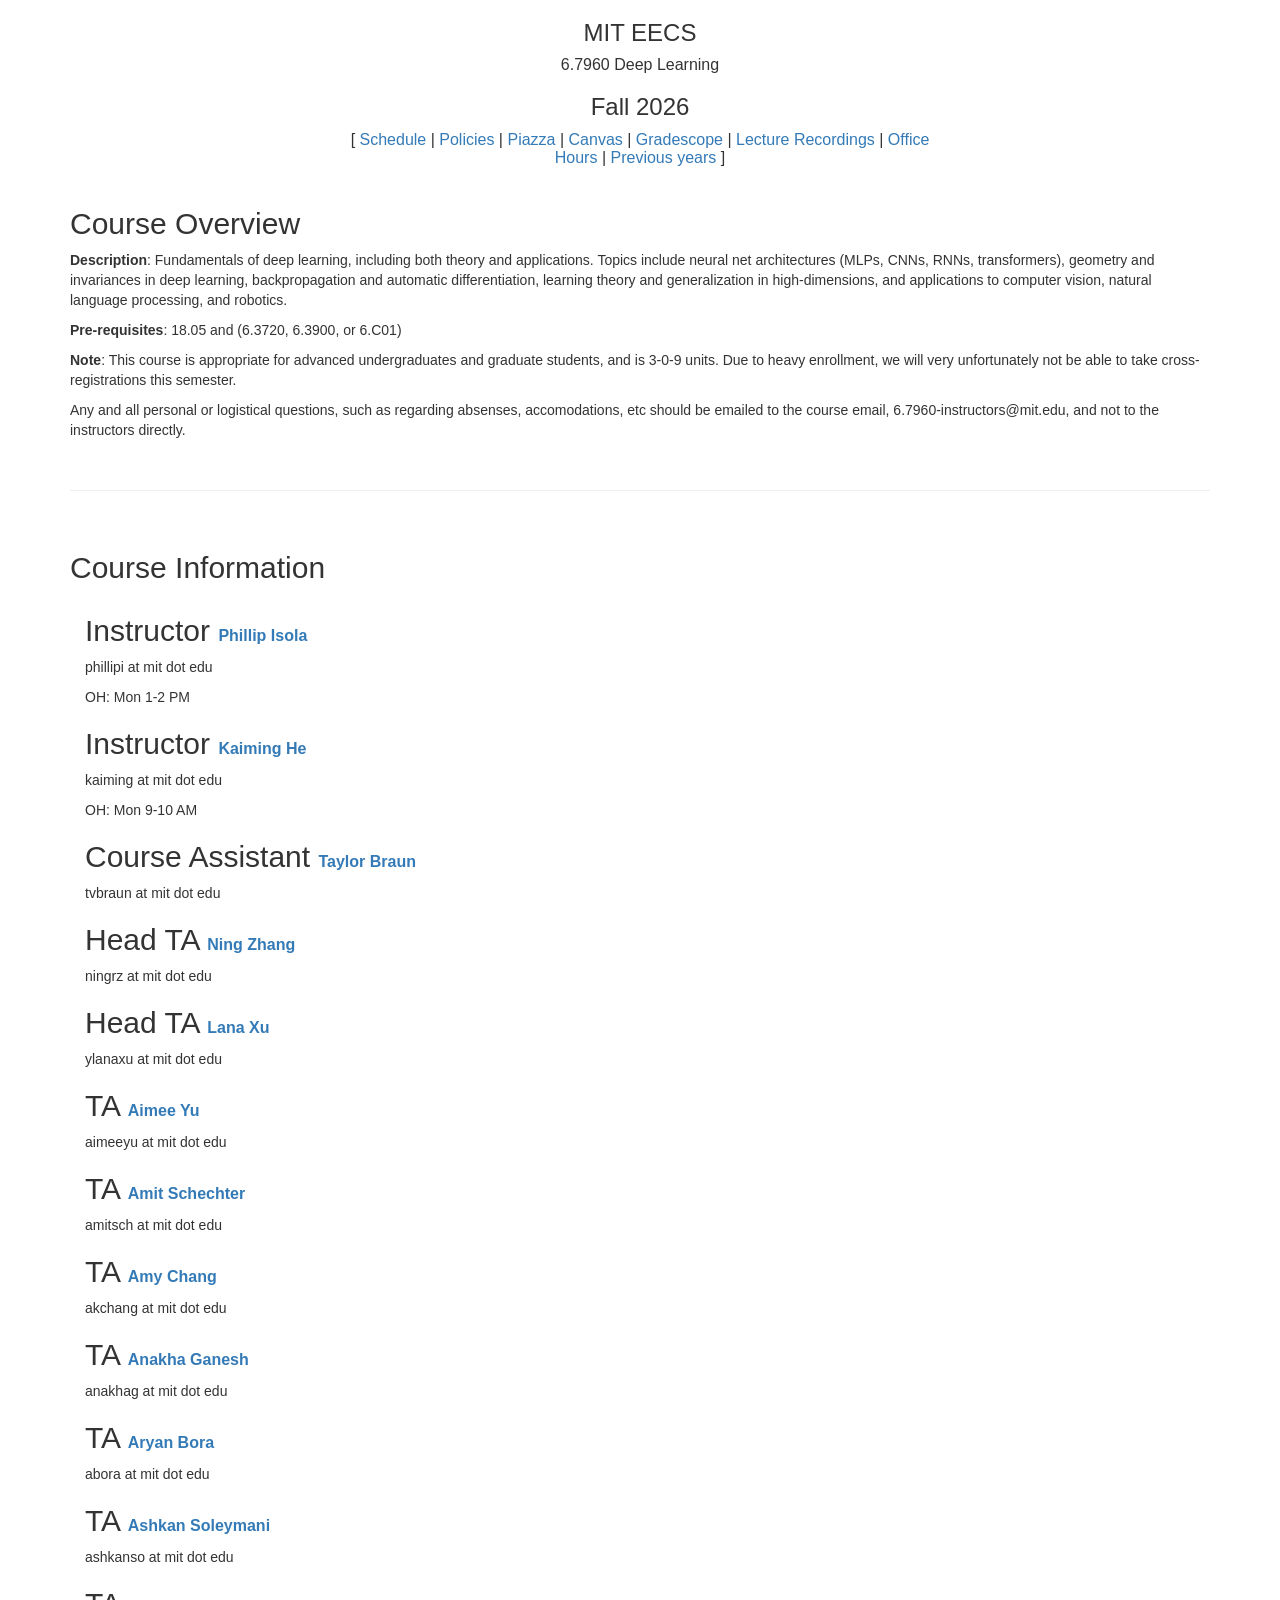
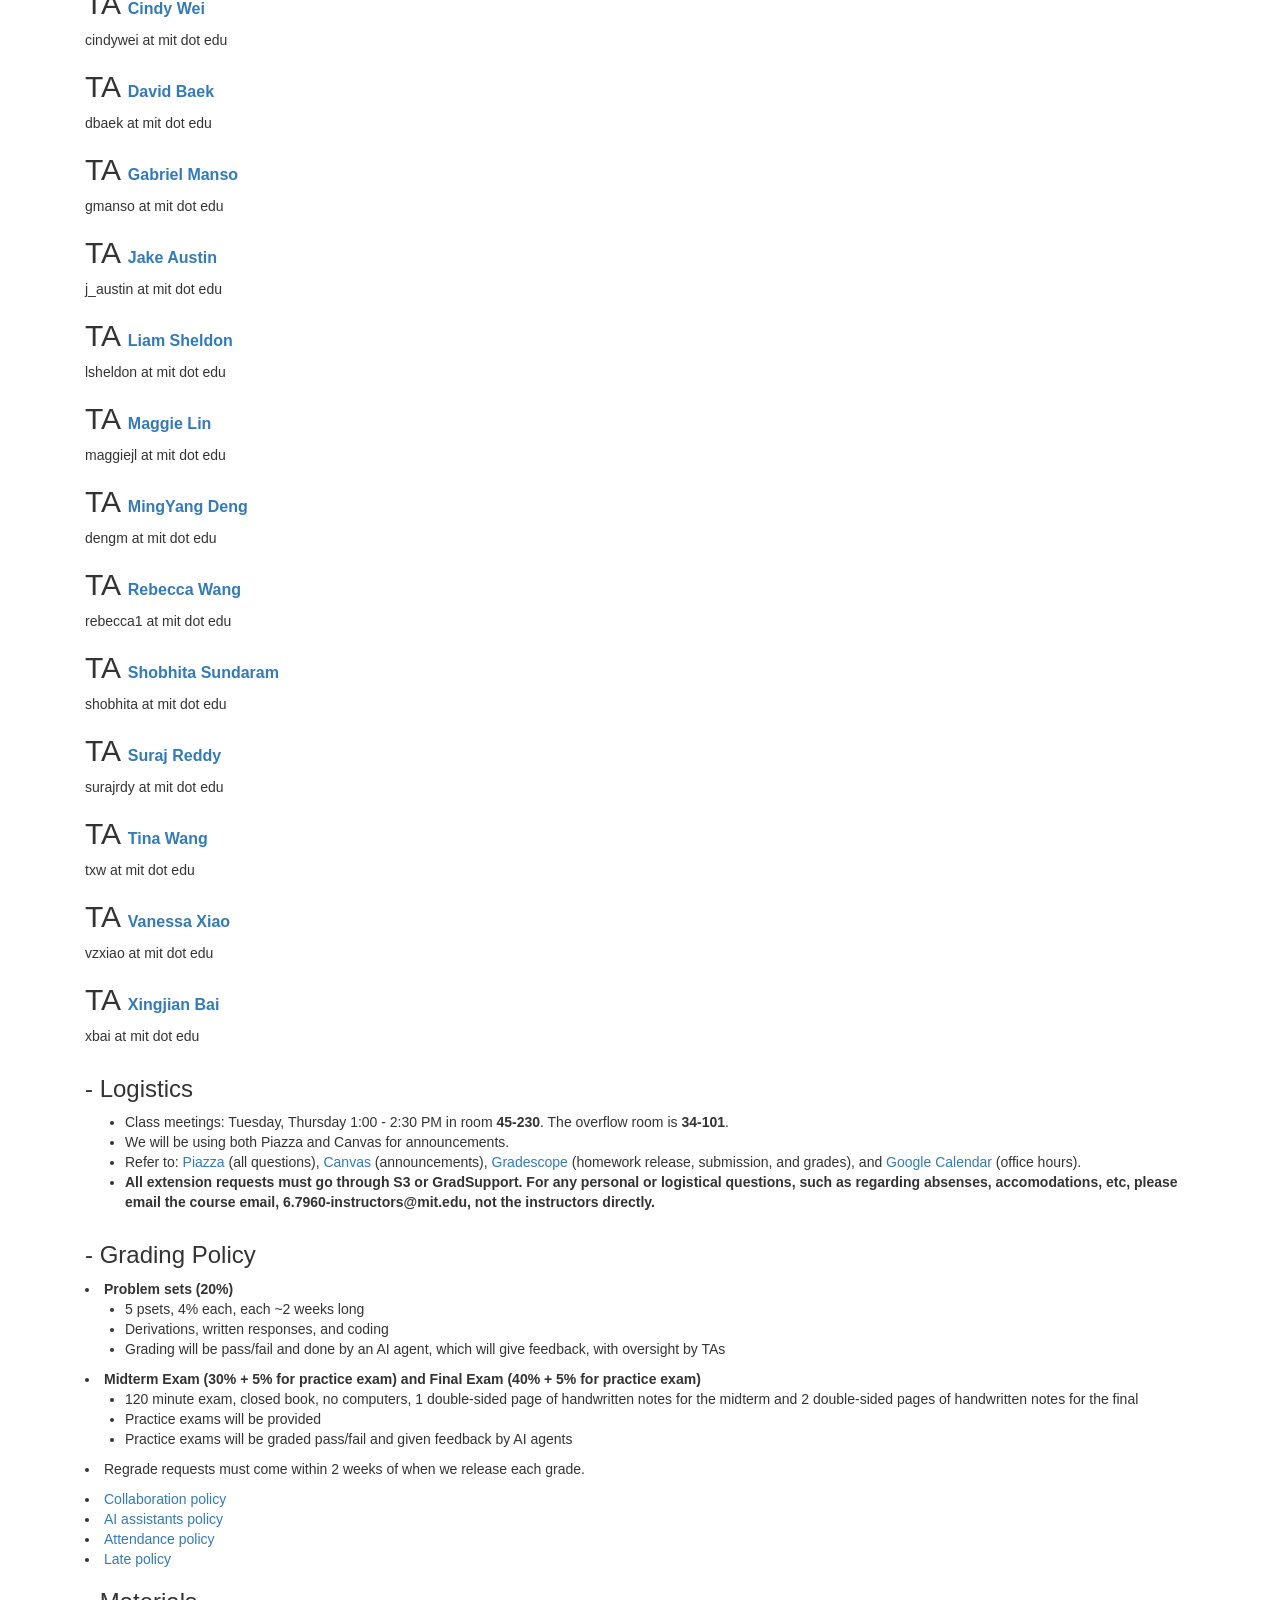
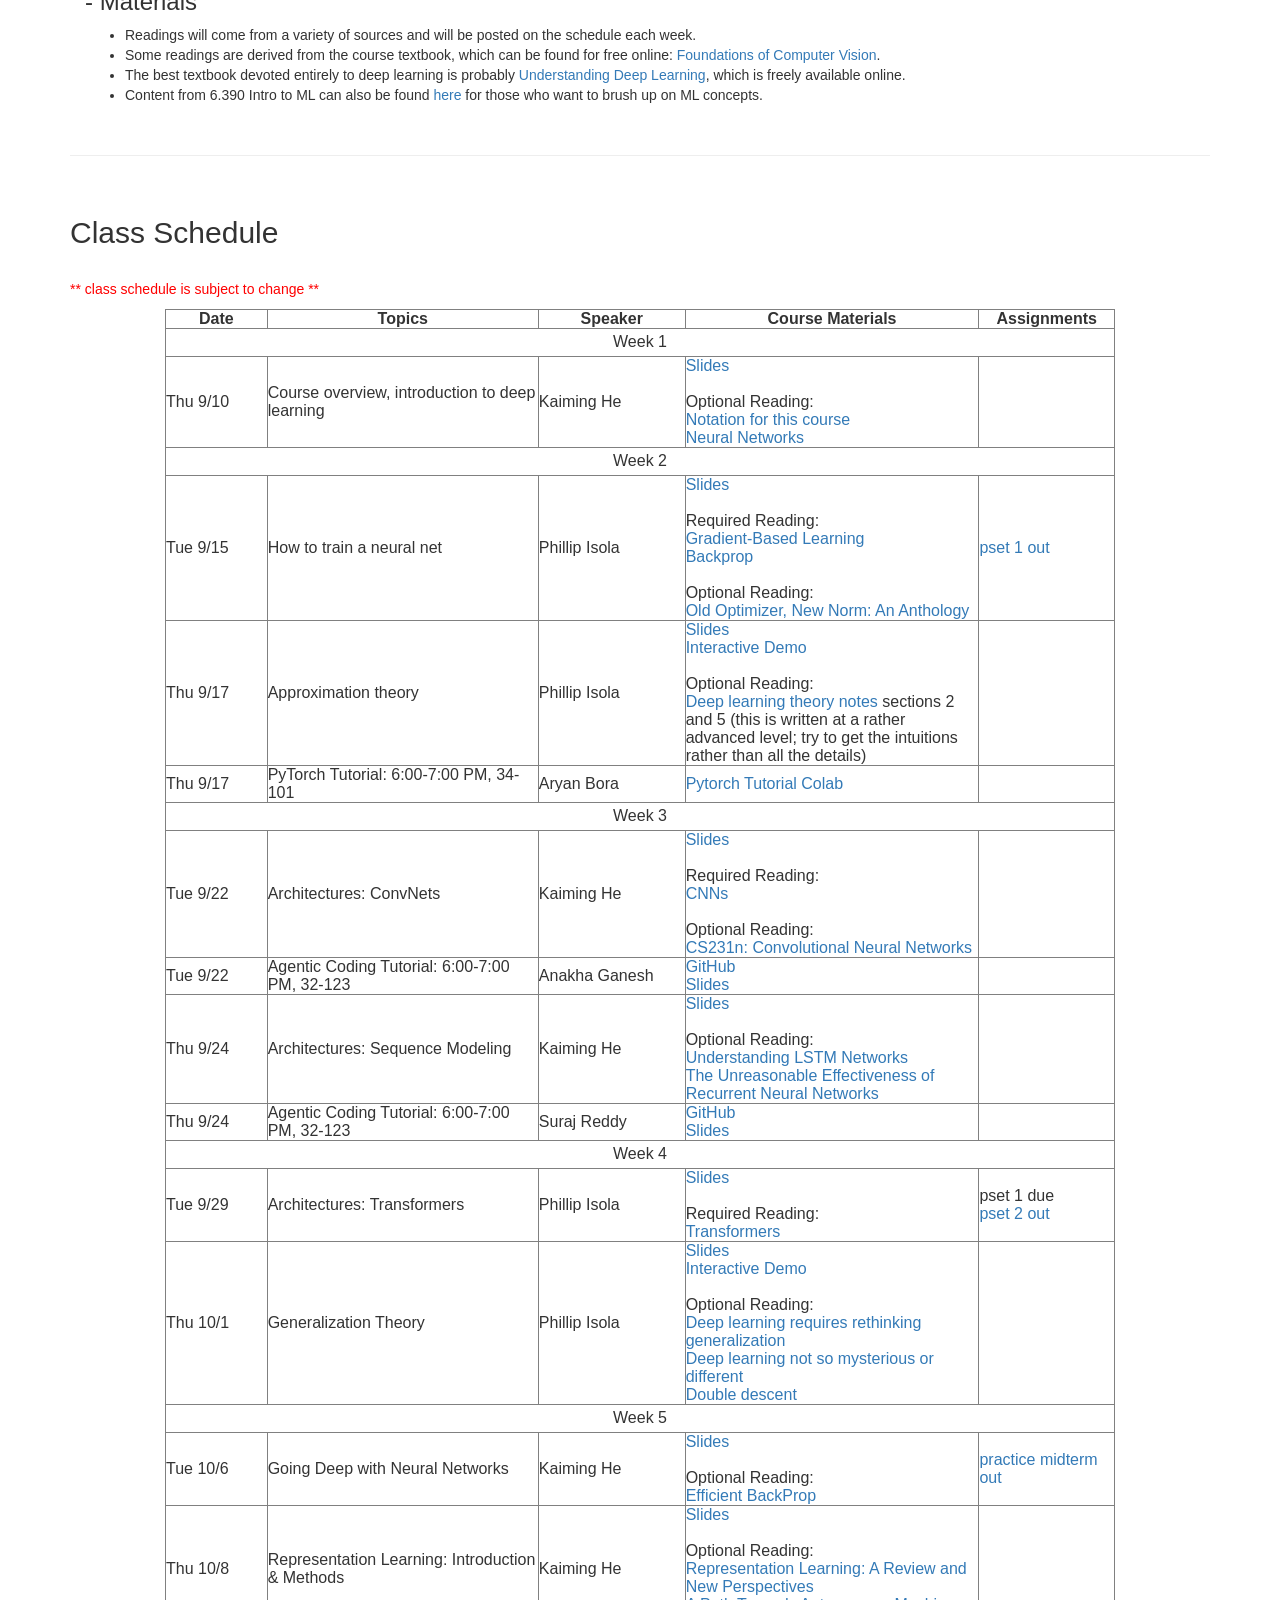
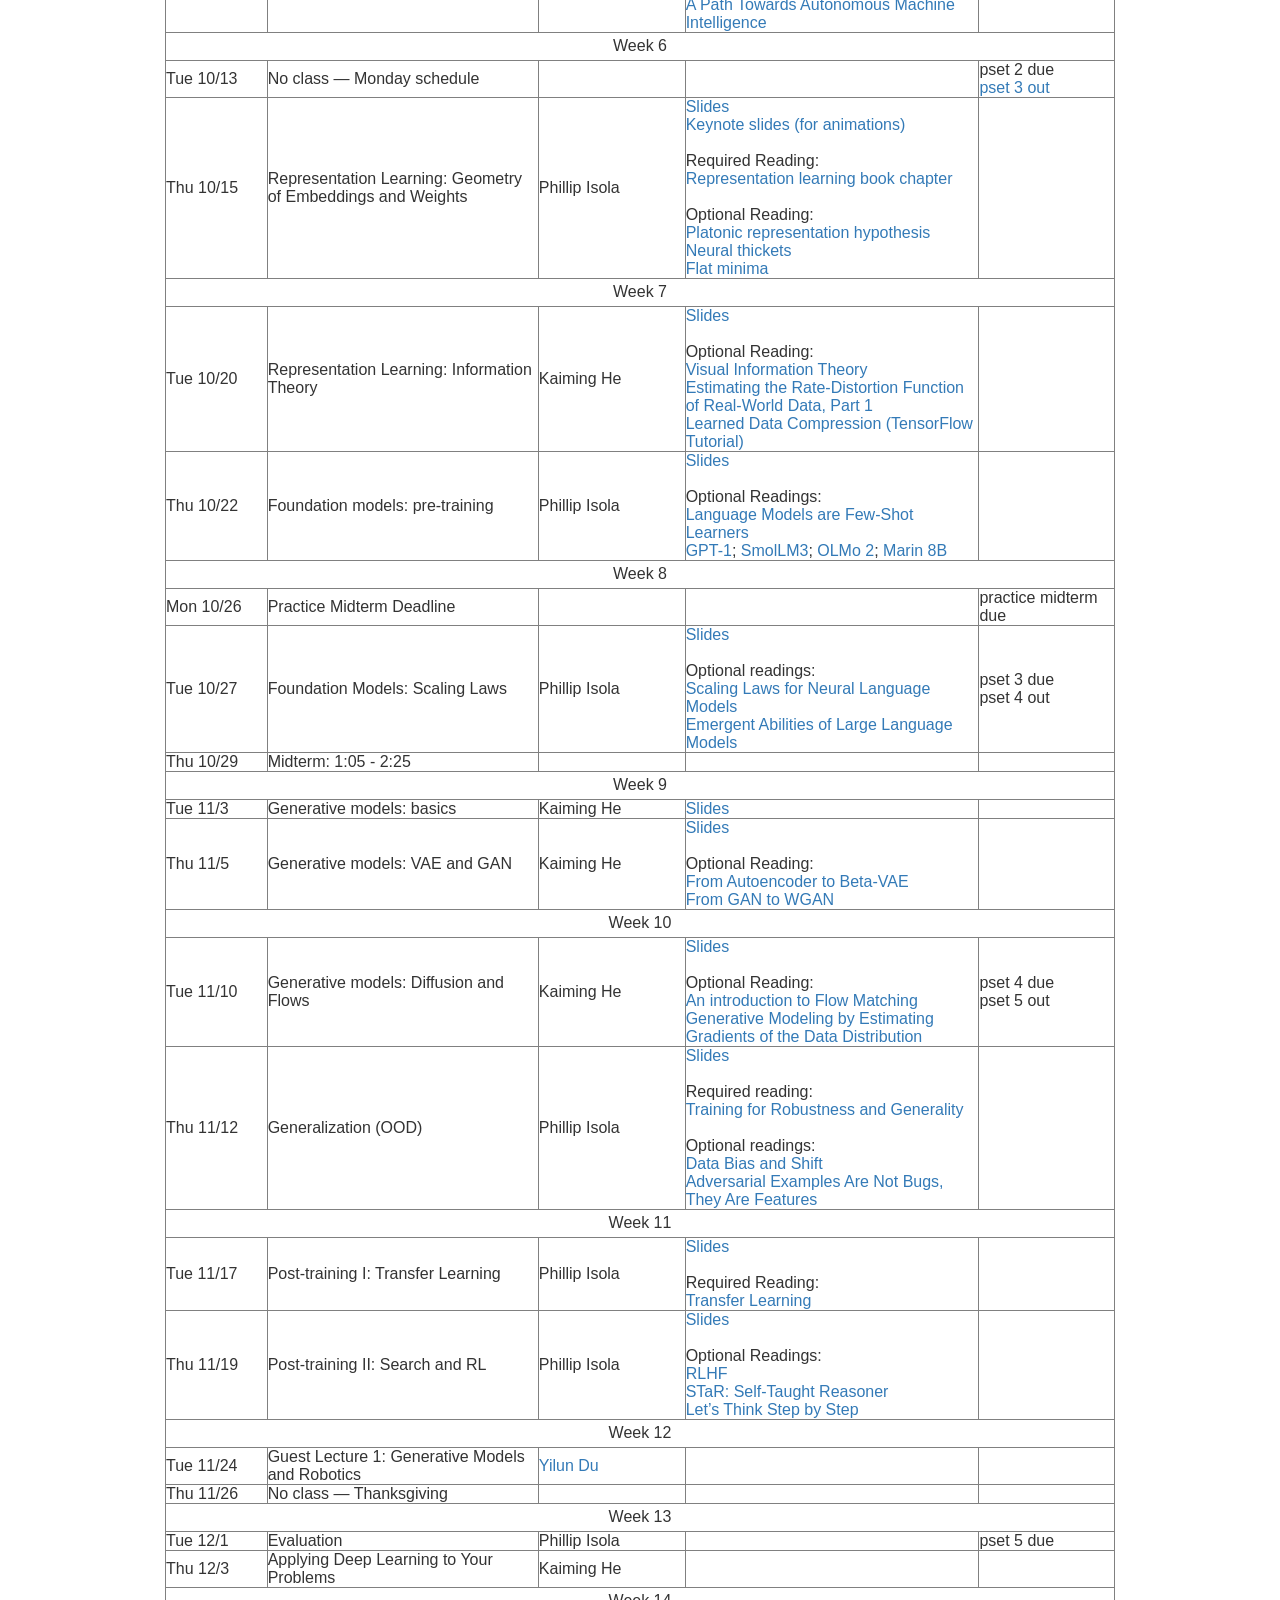
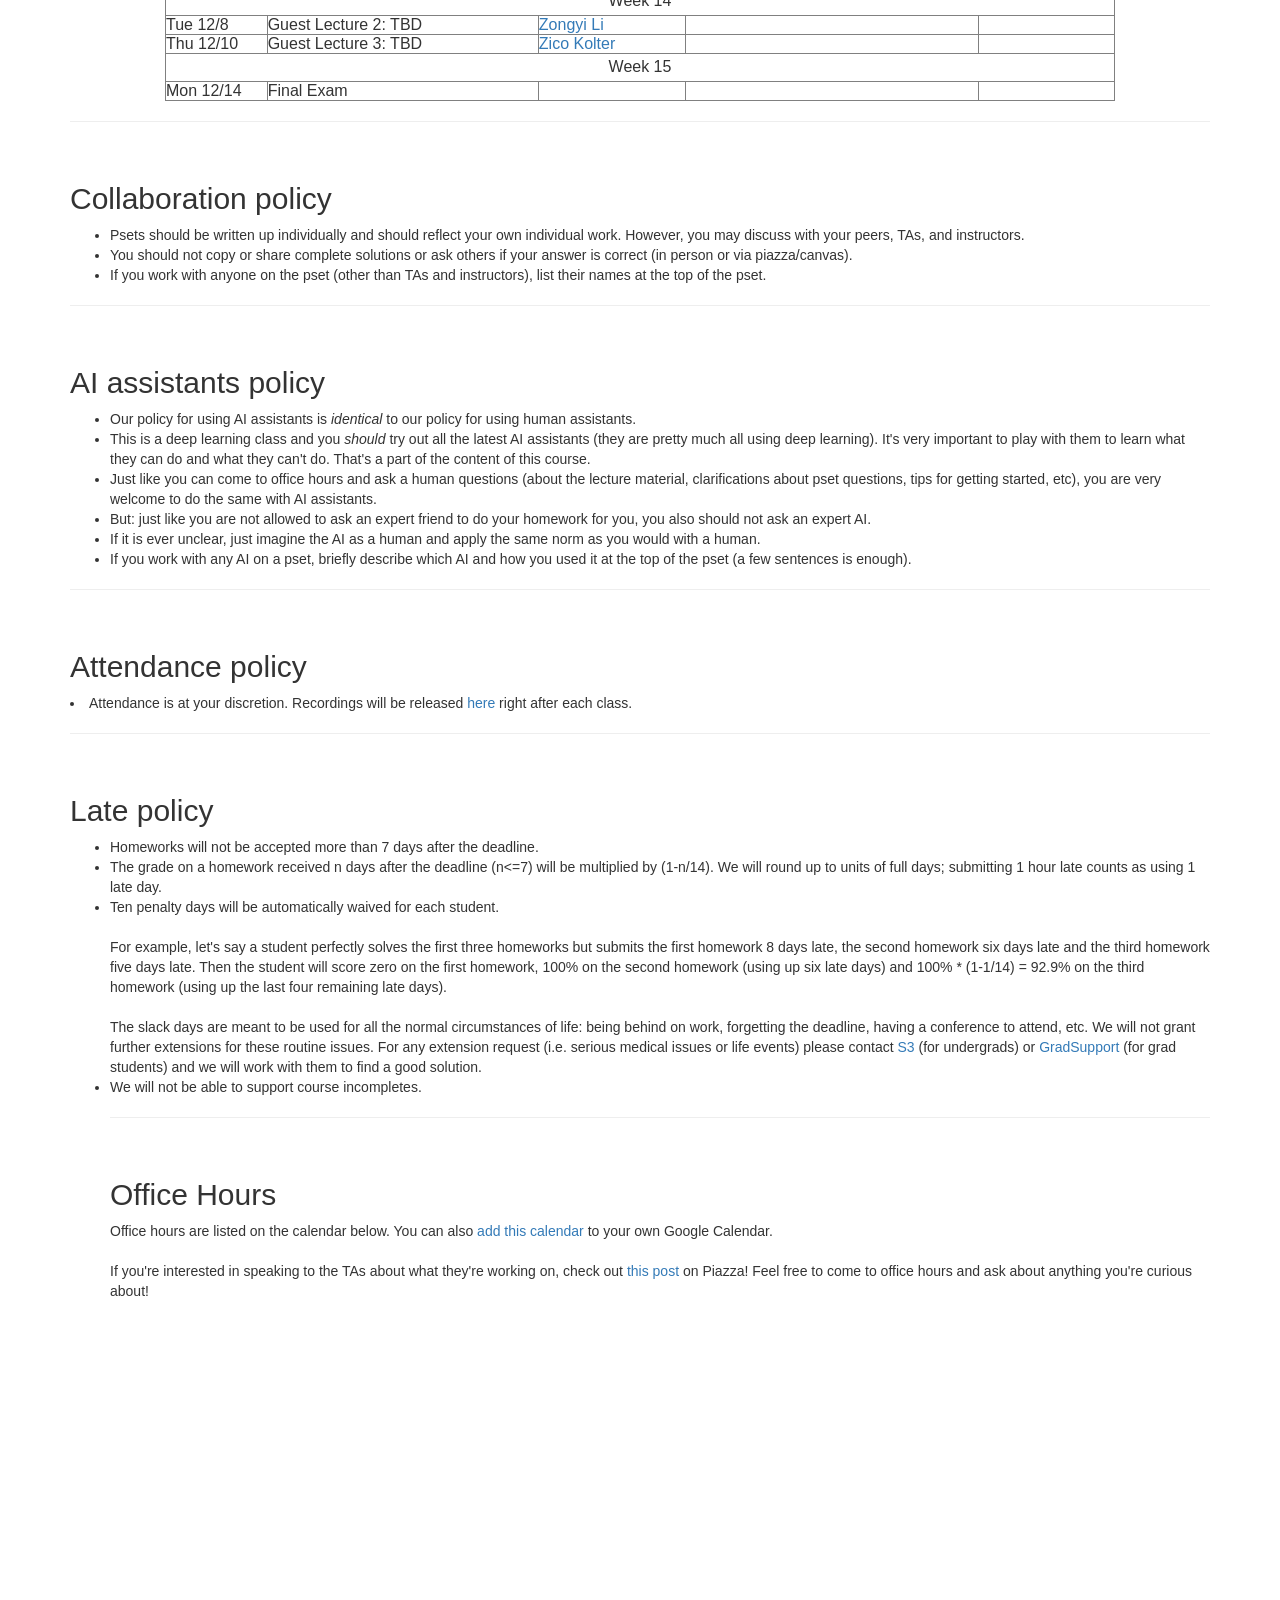
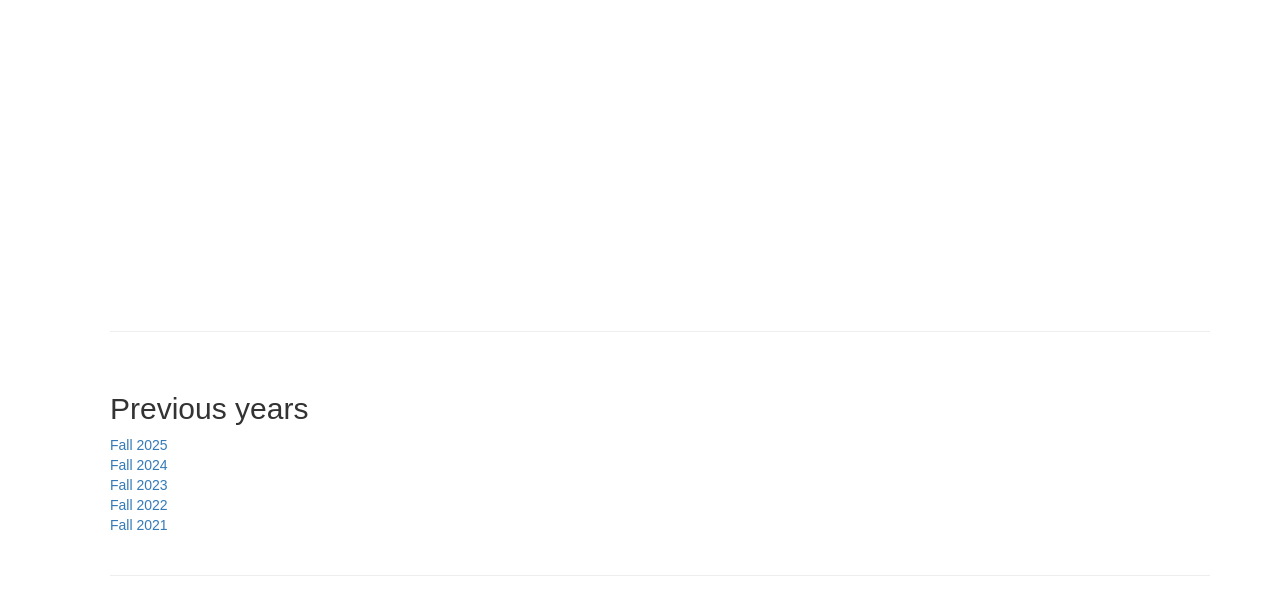
==== commit 55c2ca00: "final cheat sheet" ====
--- a/index.html
+++ b/index.html
@@ -359,7 +359,7 @@
 			</ul>
 	  <li><b> Midterm Exam (30% + 5% for practice exam) and Final Exam (40% + 5% for practice exam)</b></li>
 			<ul>
-				<li>120 minute exam, closed book, no computers, 1 double-sided page of handwritten notes</li>
+				<li>120 minute exam, closed book, no computers, 1 double-sided page of handwritten notes for the midterm and 2 double-sided pages of handwritten notes for the final</li>
 				<li>Practice exams will be provided</li>
 				<li>Practice exams will be graded pass/fail and given feedback by AI agents</li>
 			</ul>
@@ -759,8 +759,8 @@
           <td align="left">Post-training II: Search and RL</td>
           <td>Phillip Isola</td>
           <td>
-			<a href="https://www.dropbox.com/scl/fi/1au3qjkelereby34f0g2j/19_post-trianing-II.pdf?rlkey=vln7bl0ps7sgt2584pios0162&dl=0">Slides</a><br><br>
-			Optional Readings: <br>
+			<a href="https://www.dropbox.com/scl/fi/1au3qjkelereby34f0g2j/19_post-trianing-II.pdf?rlkey=vln7bl0ps7sgt2584pios0162&dl=0">Slides</a>
+			<br><br> Optional Readings: <br>
 			<a href="https://arxiv.org/abs/1706.03741">RLHF</a><br>
 			<a href="https://arxiv.org/abs/2203.14465">STaR: Self-Taught Reasoner</a><br>
 			<a href="https://arxiv.org/abs/2205.11916">Let’s Think Step by Step</a><br>
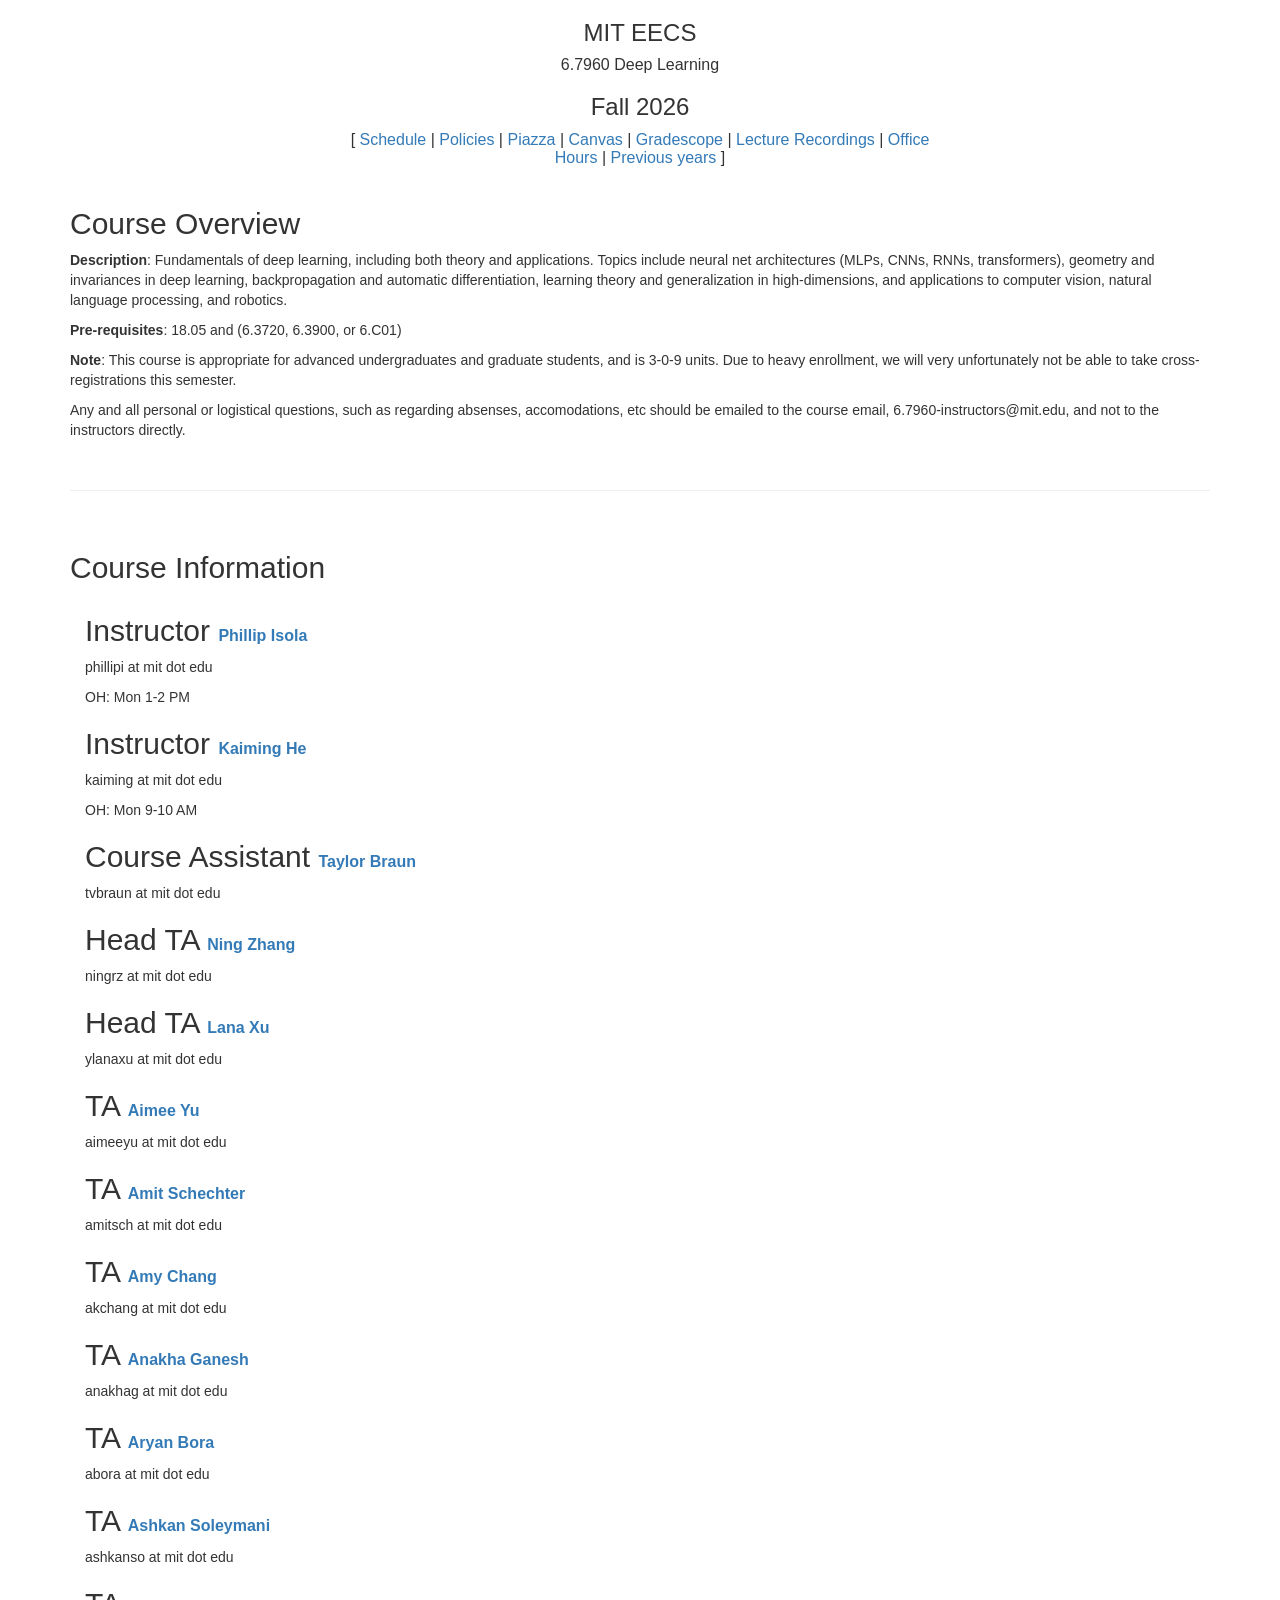
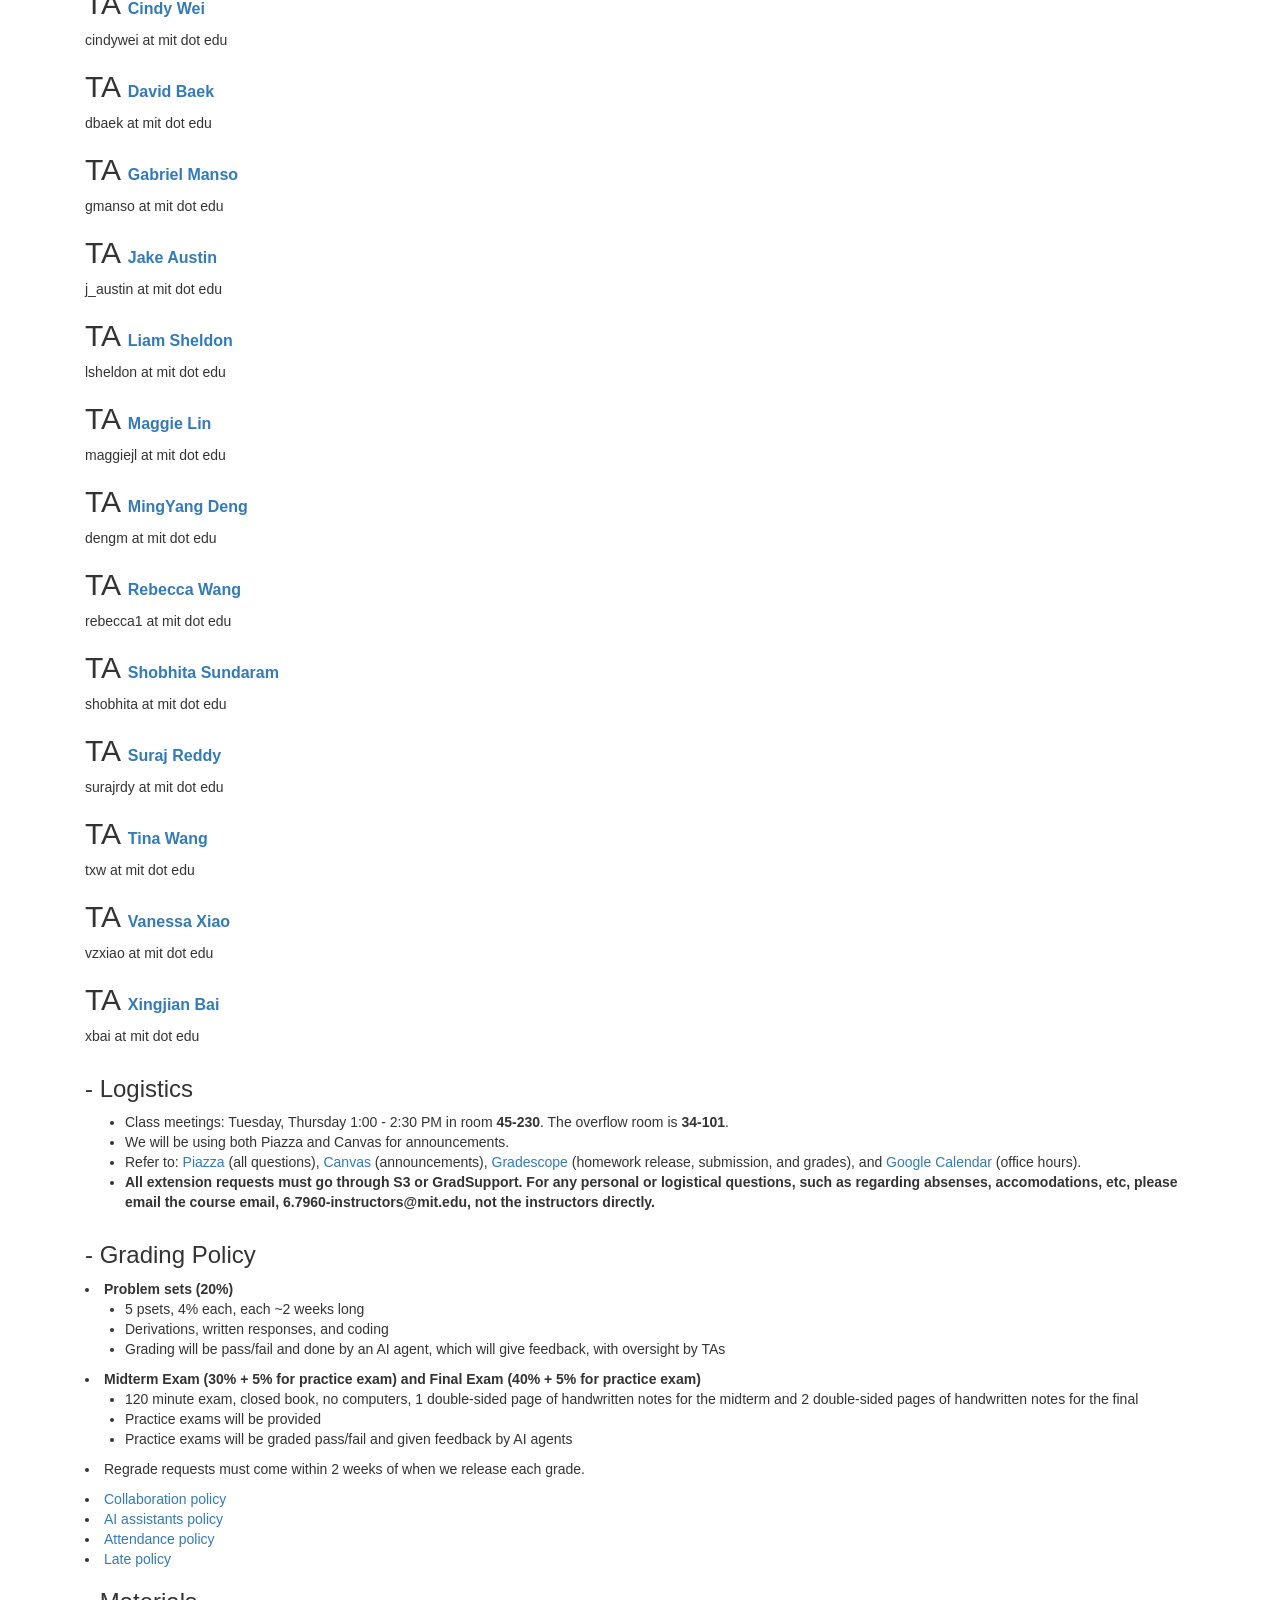
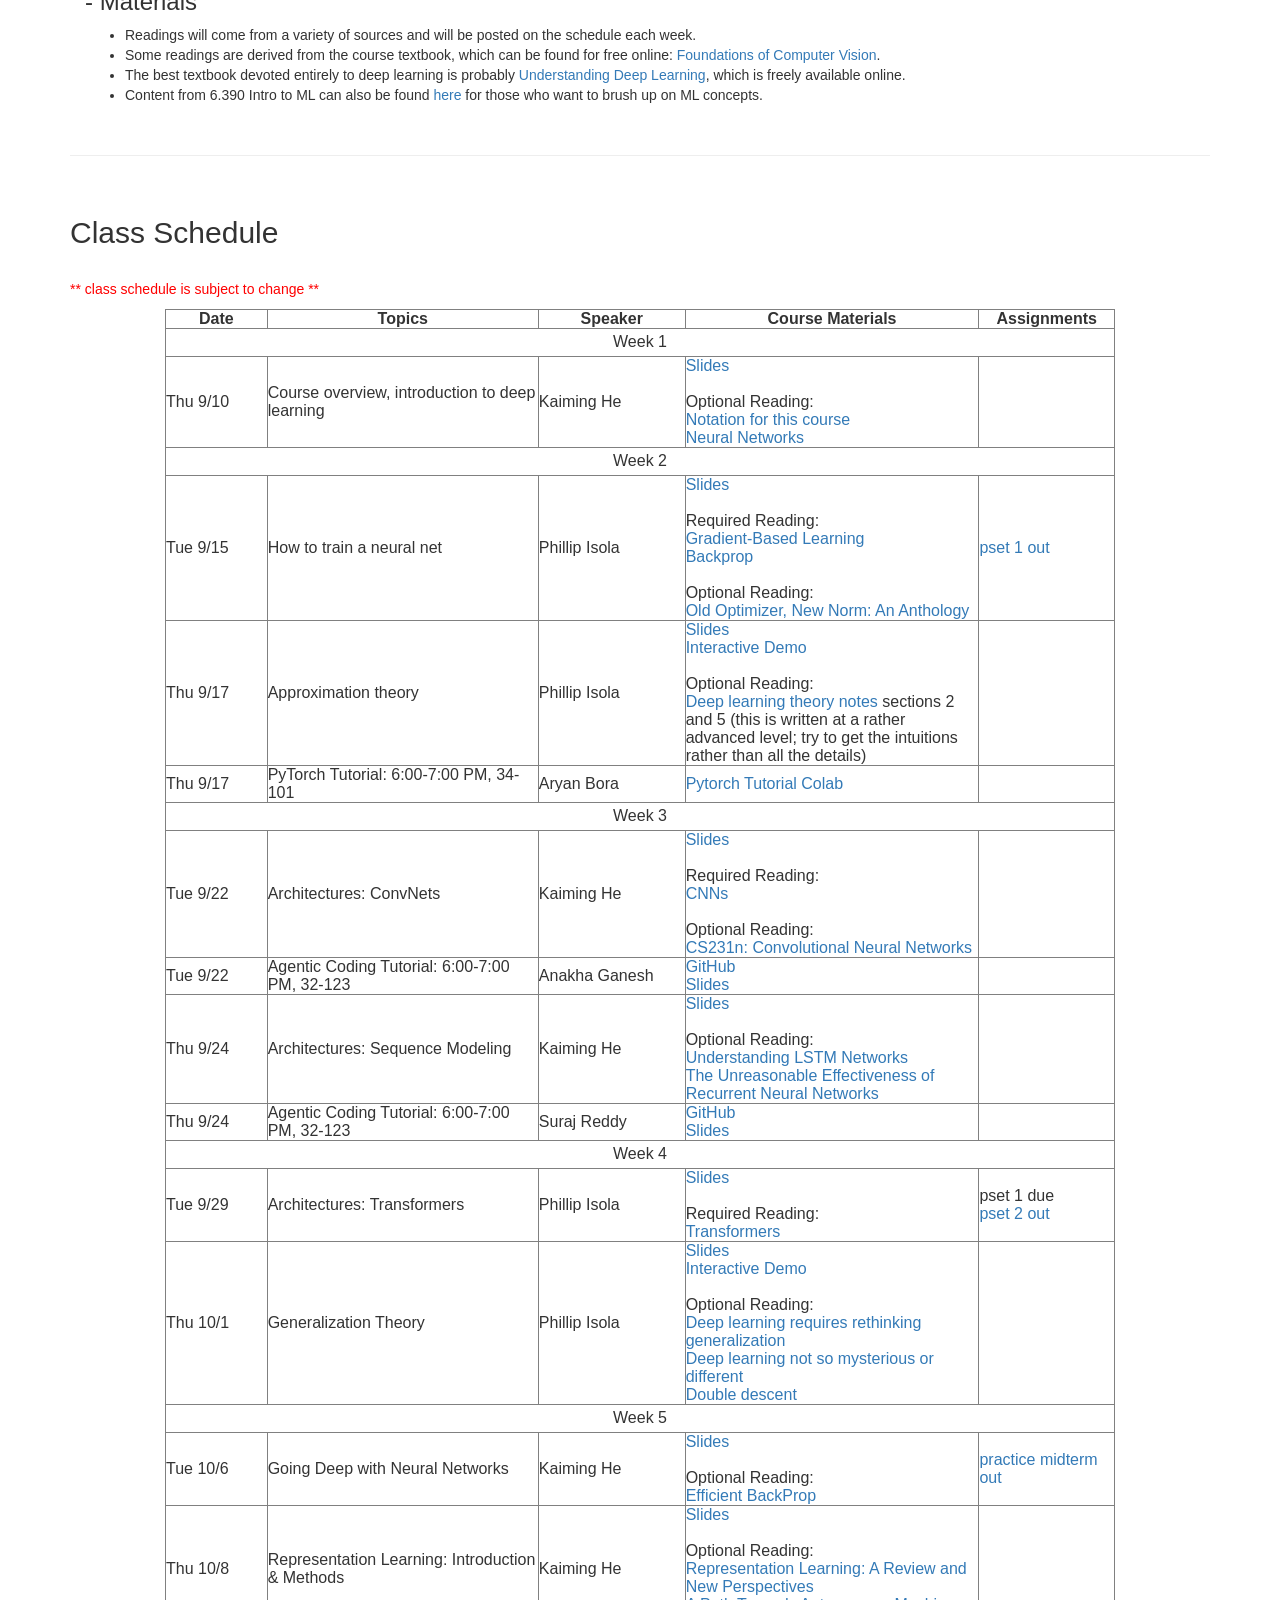
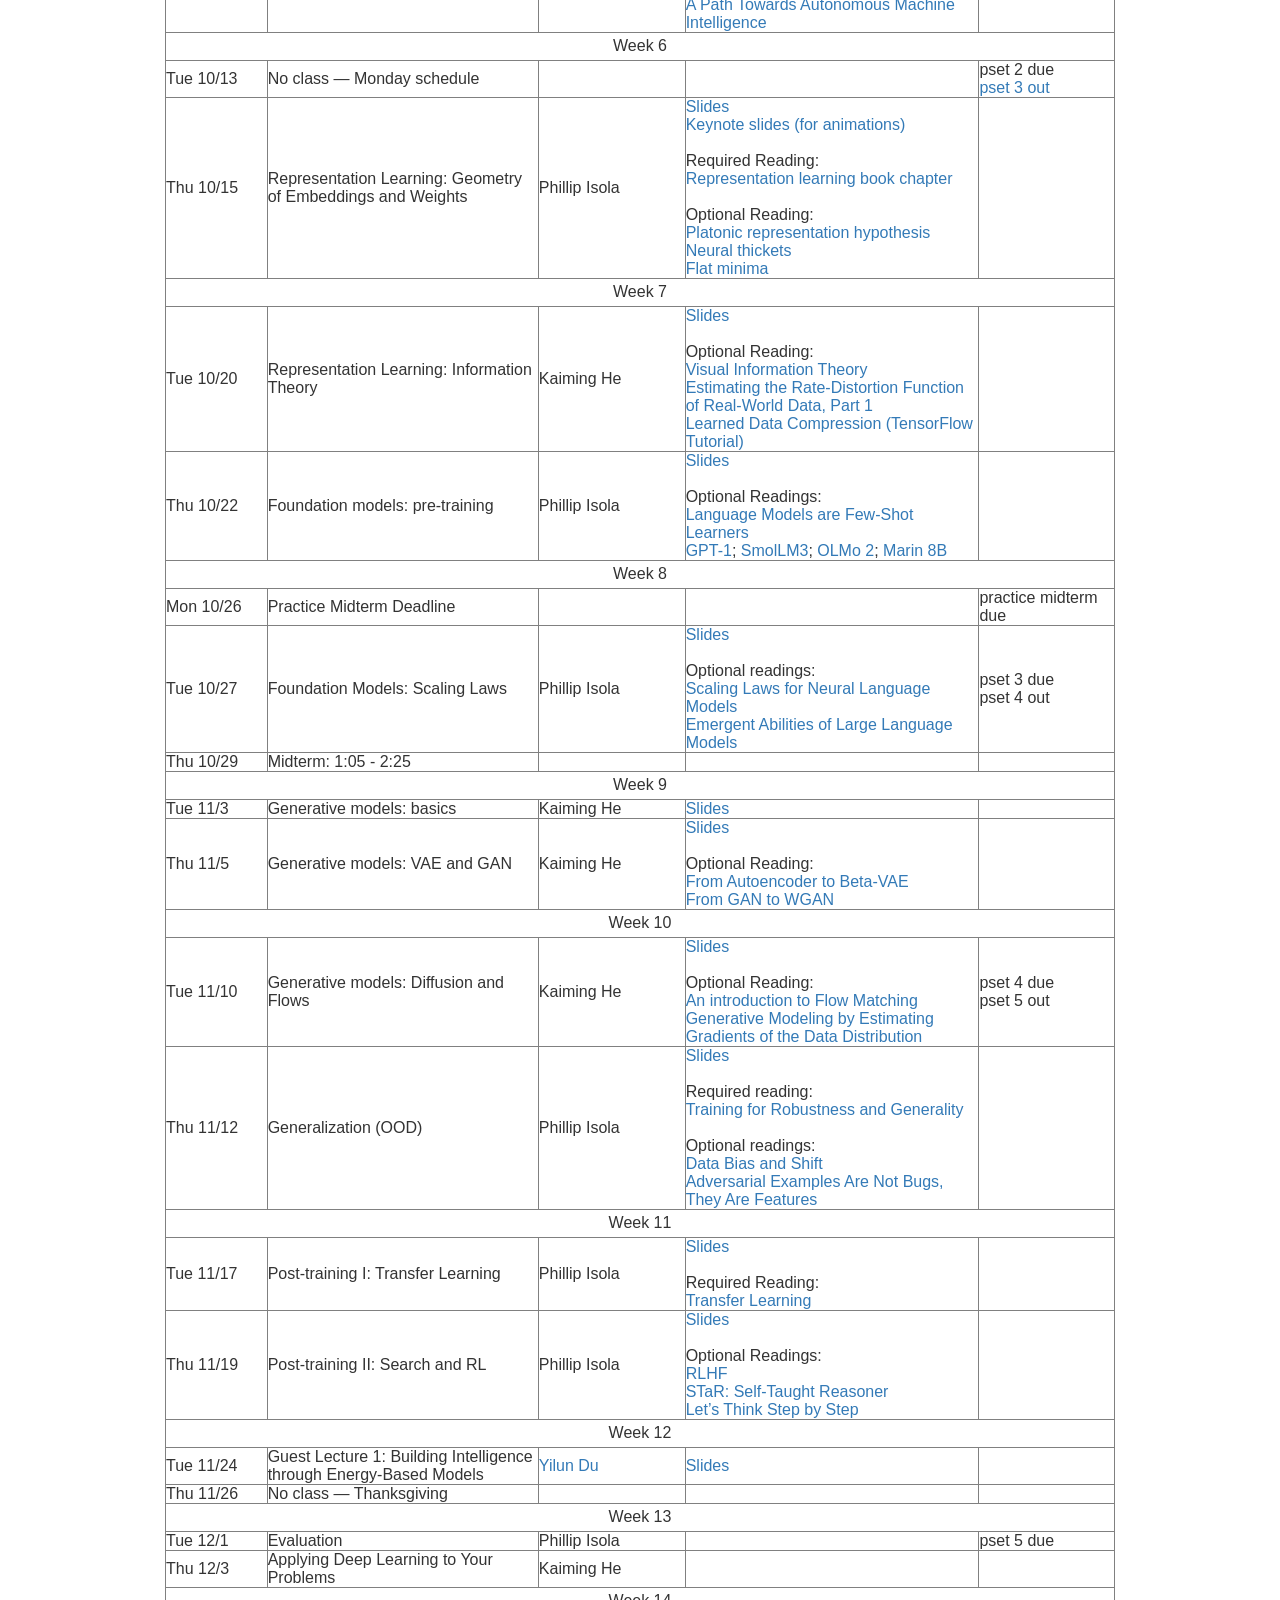
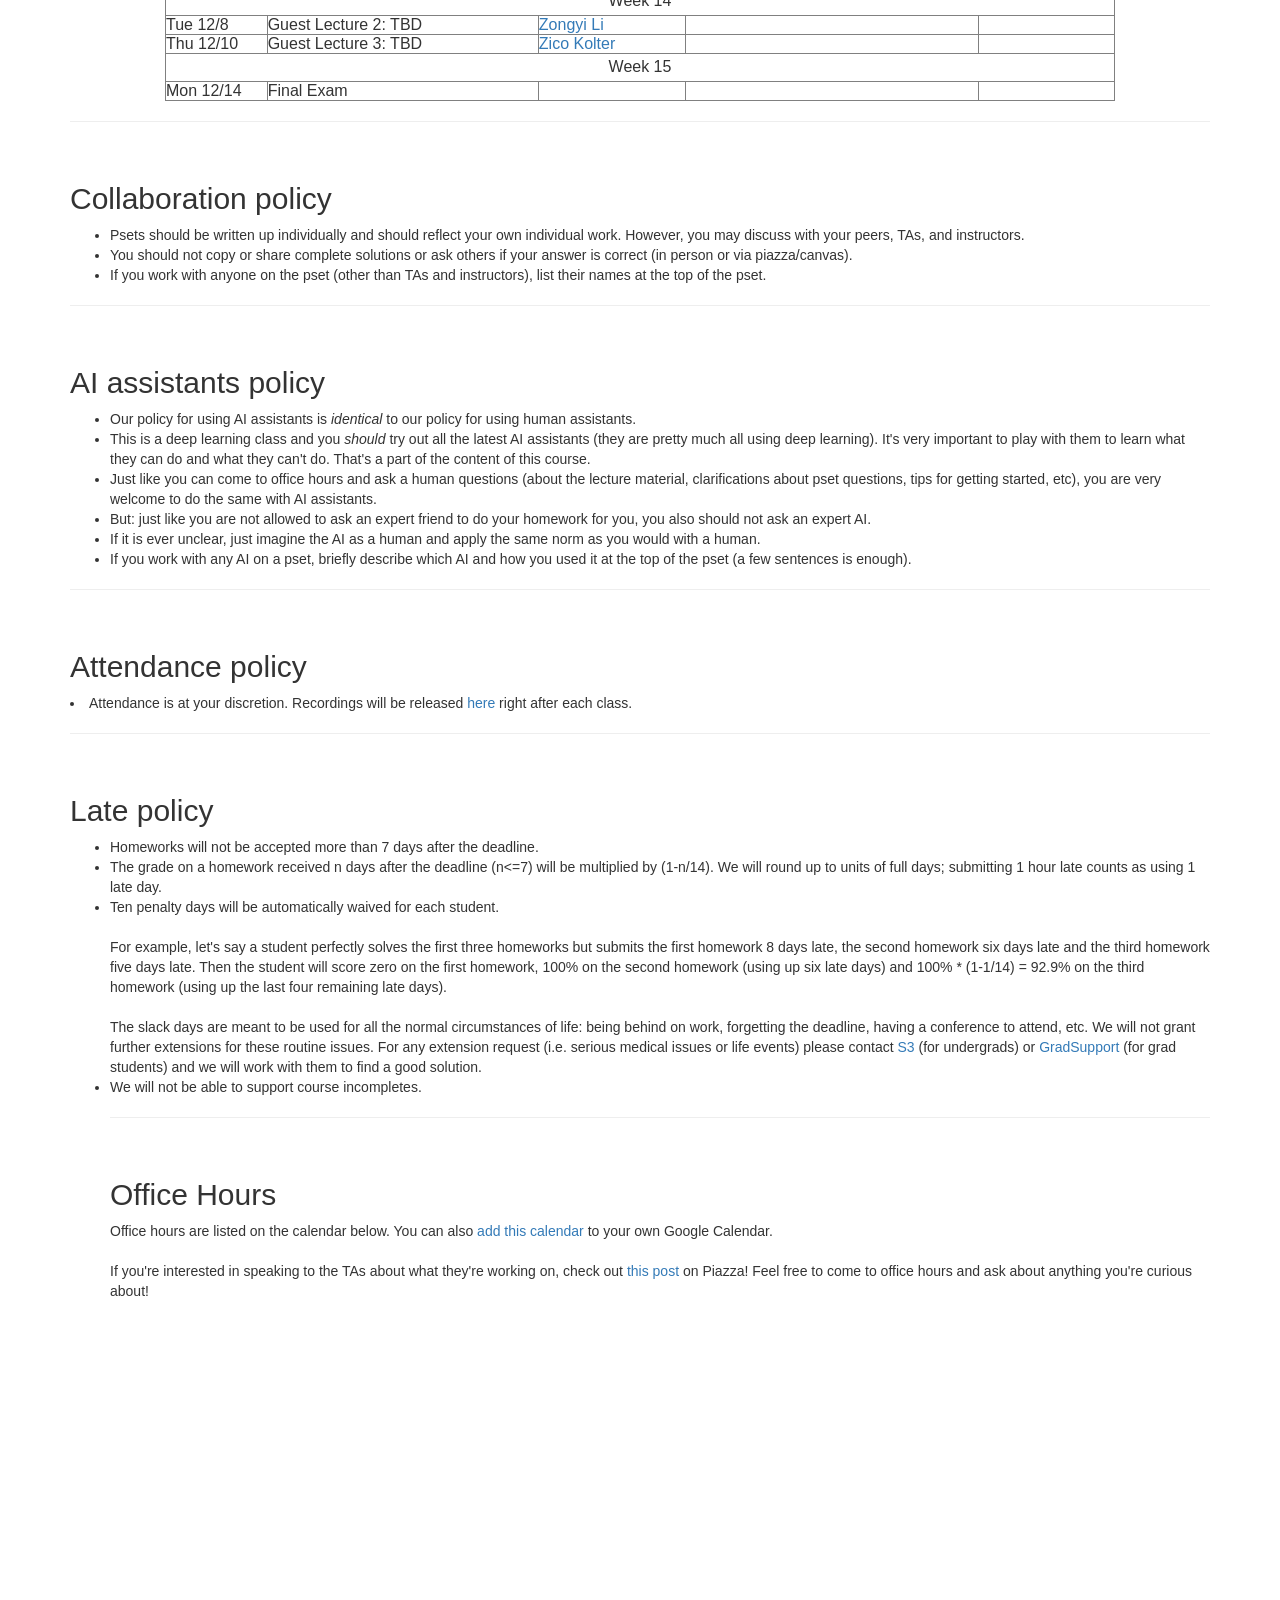
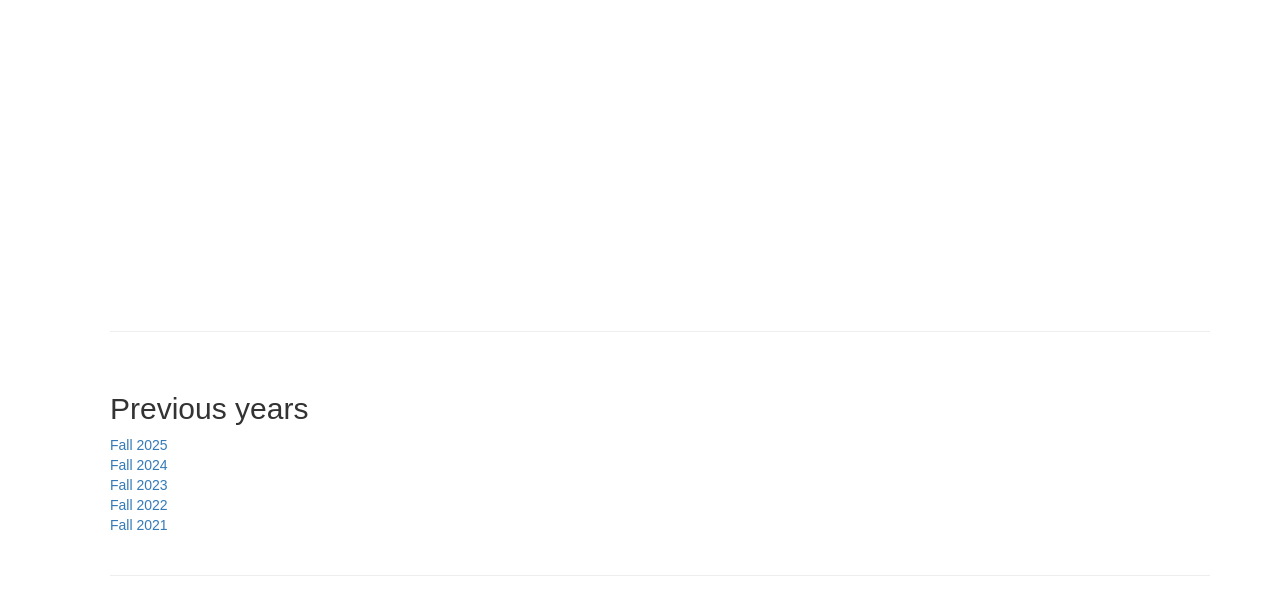
==== commit eb76df9e: "Update Yilun Du guest lecture title and slides" ====
--- a/index.html
+++ b/index.html
@@ -774,9 +774,9 @@
         </tr>
 		<tr>
           <td sdnum="1033;0;@" align="left">Tue 11/24</td>
-          <td align="left">Guest Lecture 1: Generative Models and Robotics</td>
+          <td align="left">Guest Lecture 1: Building Intelligence through Energy-Based Models</td>
           <td><a href="https://yilundu.github.io/">Yilun Du</a></td>
-          <td></td>
+          <td align="left"><a href="https://www.dropbox.com/scl/fi/zfjy4bsan5h0lgs2wu0ez/guest_lec1_yilun_du.pptx?rlkey=zscbr818bnjee62xma079w6b5&amp;st=vkn4a4wg&amp;dl=0">Slides</a></td>
           <td></td>
         </tr>
         <tr>
